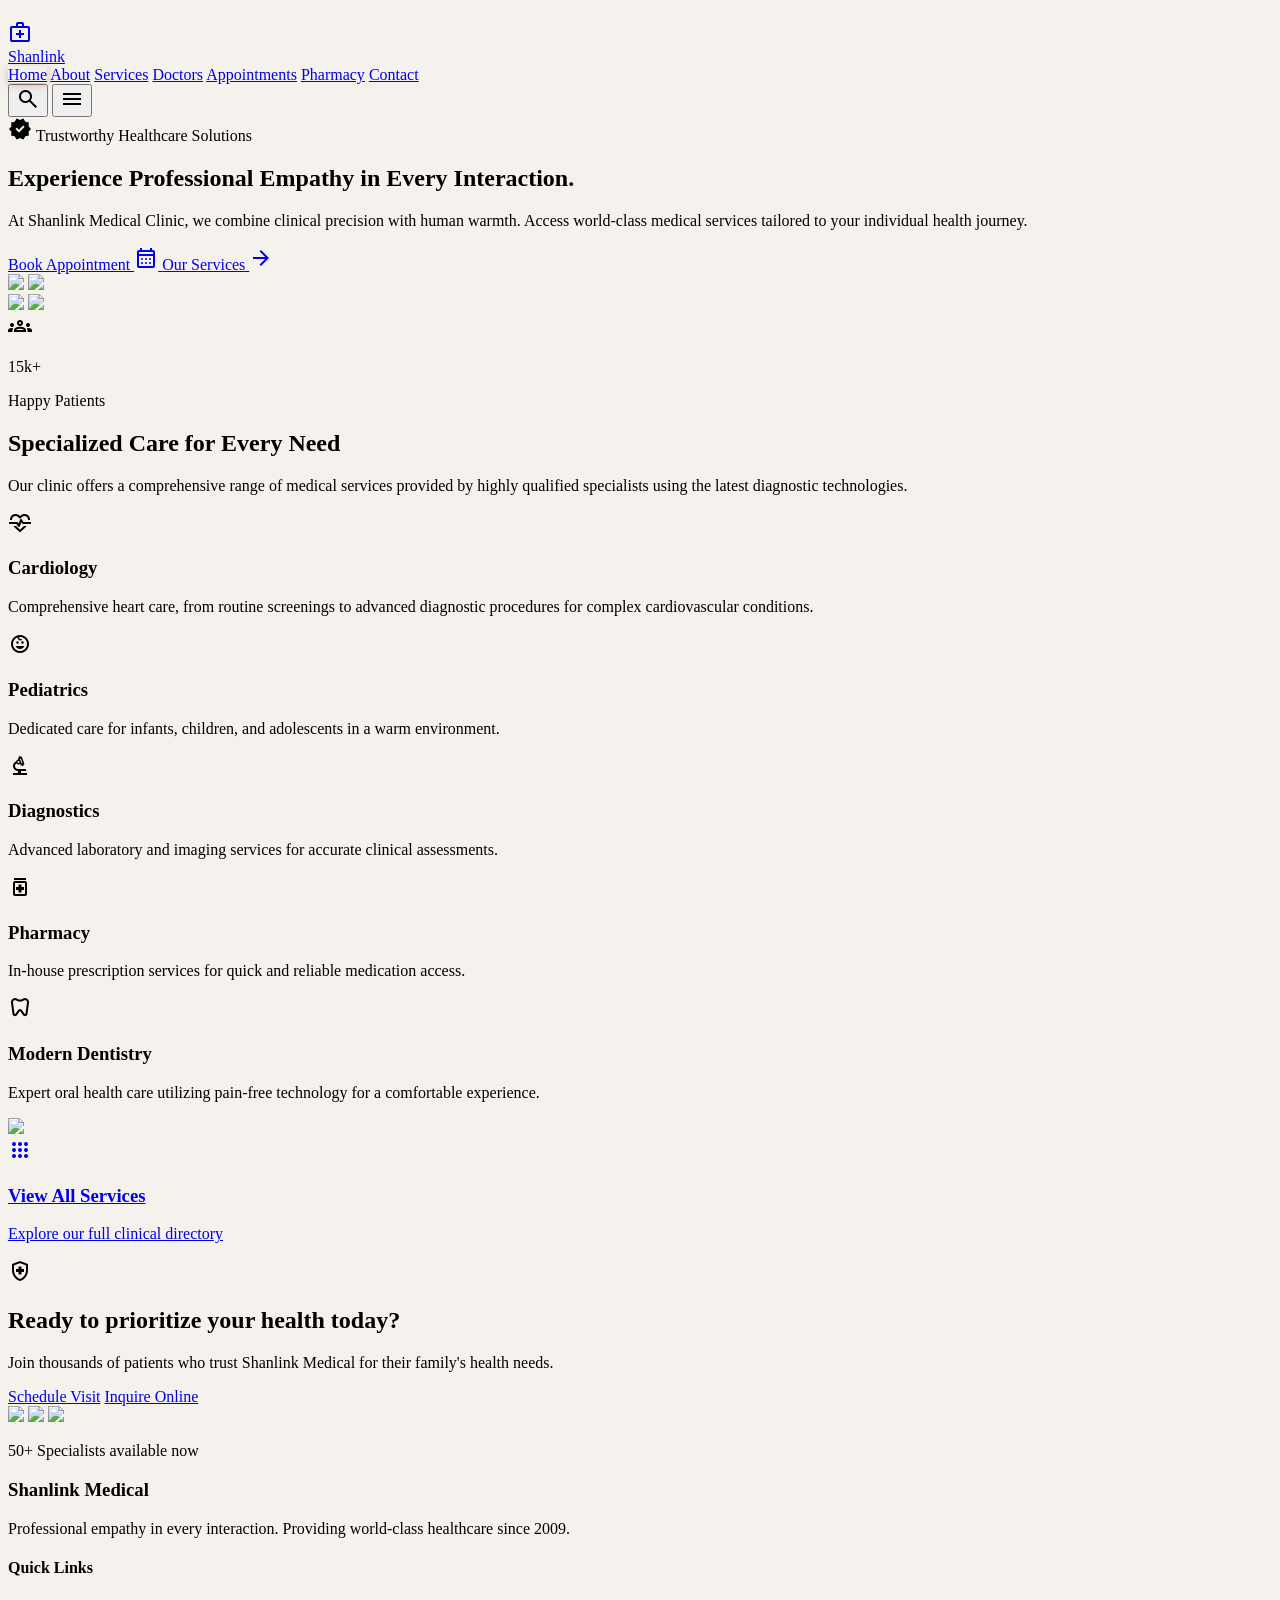
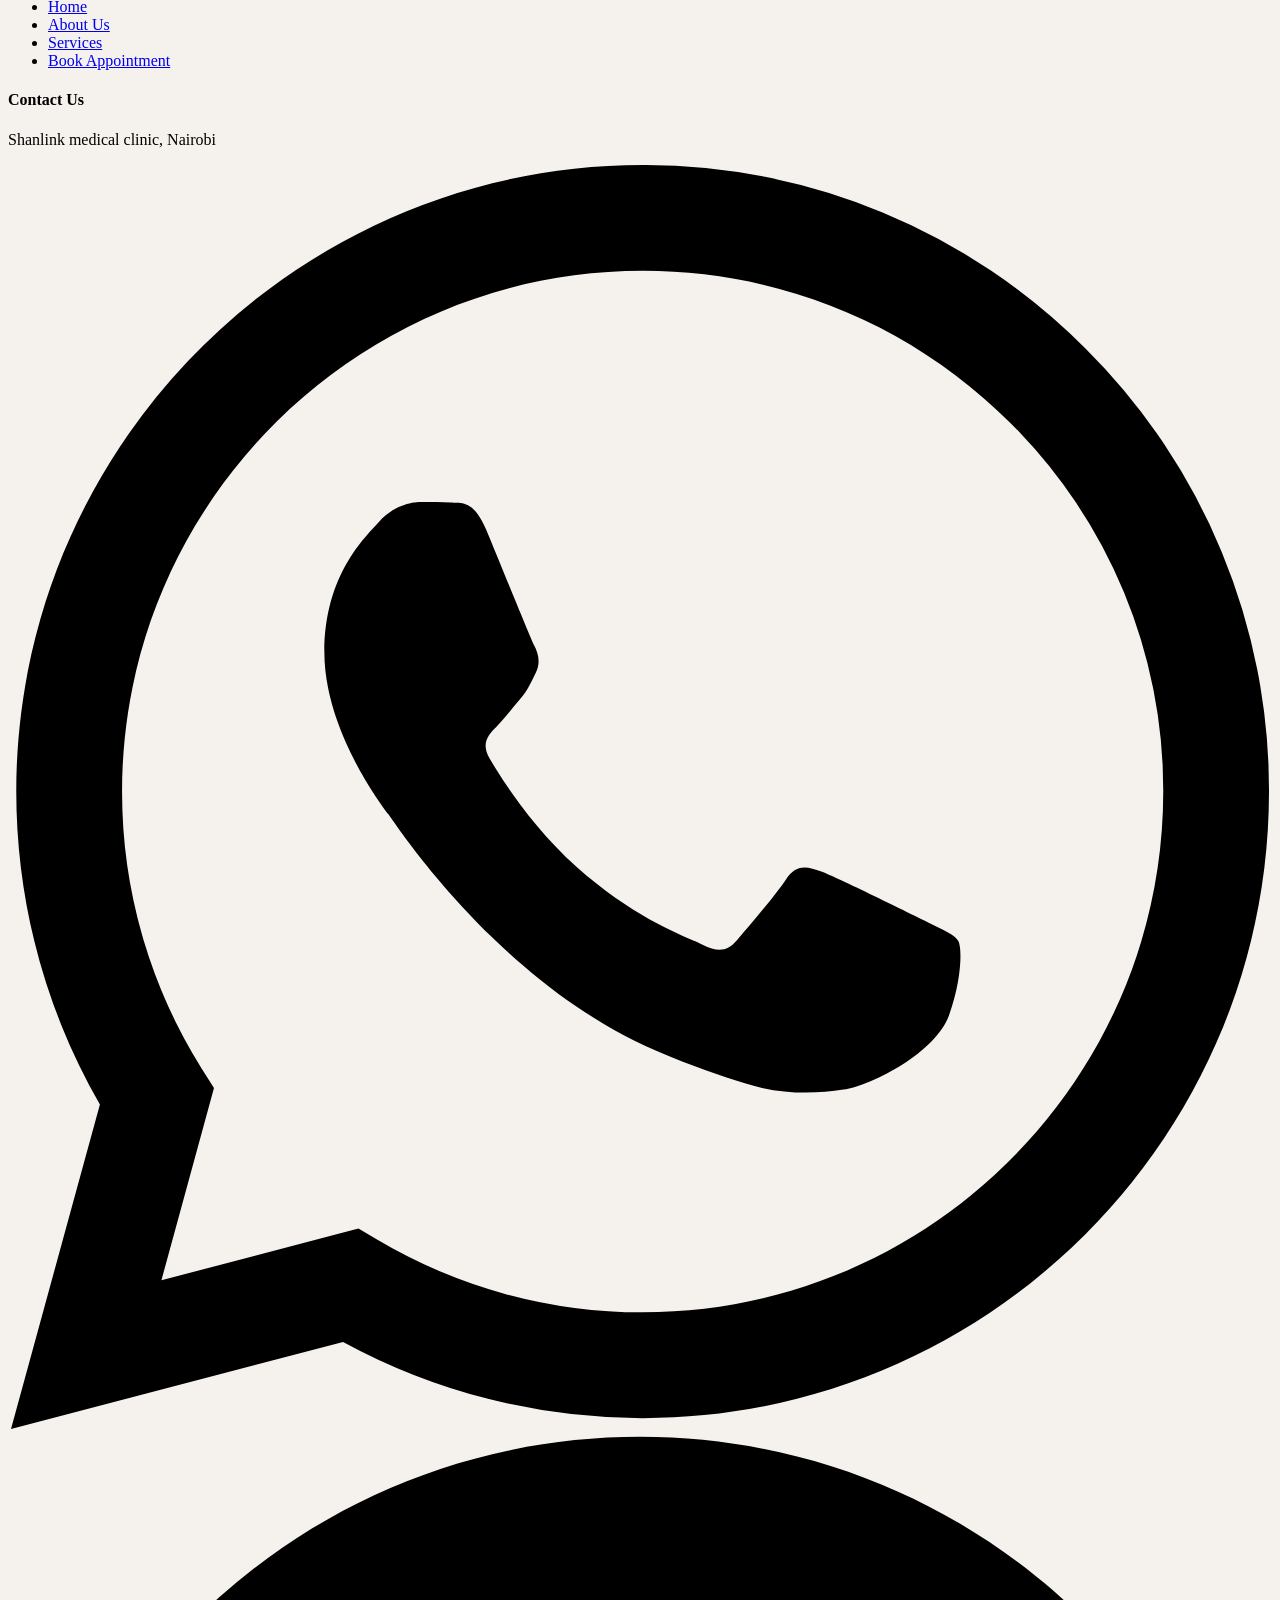
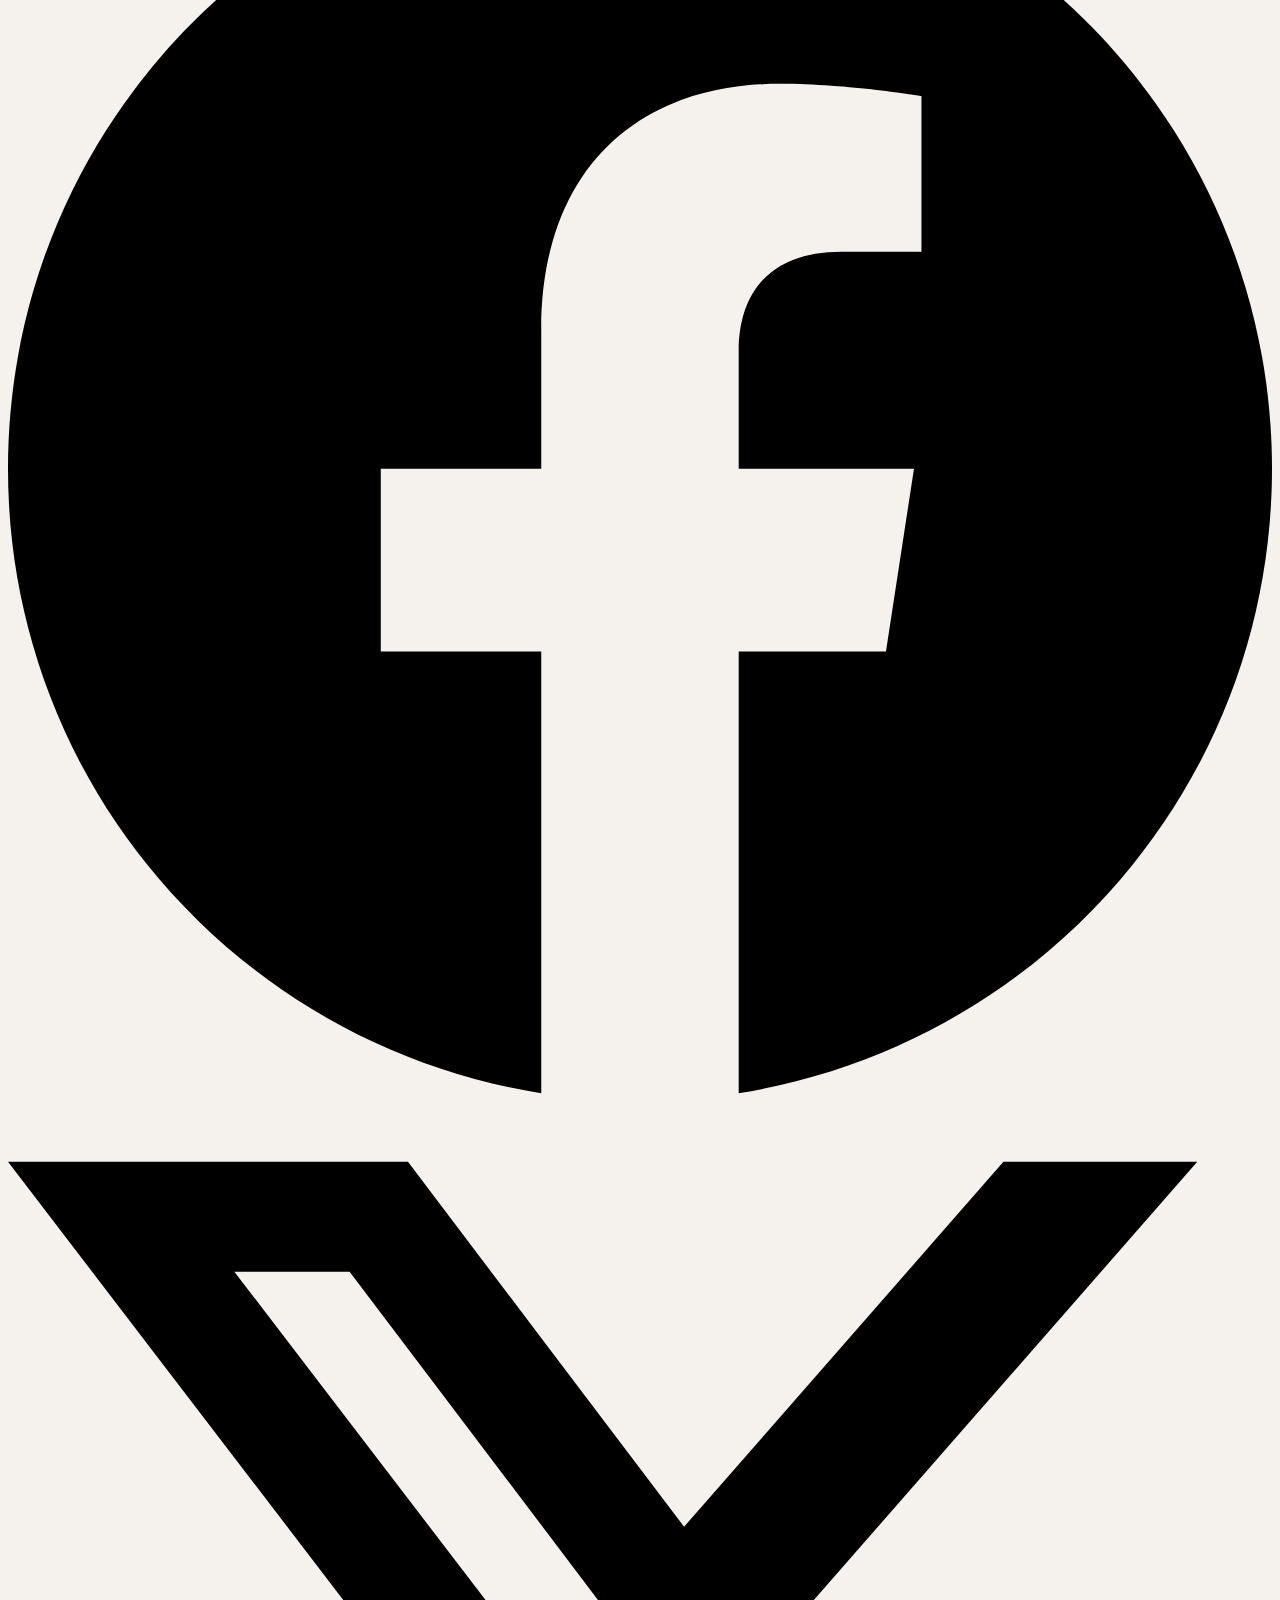
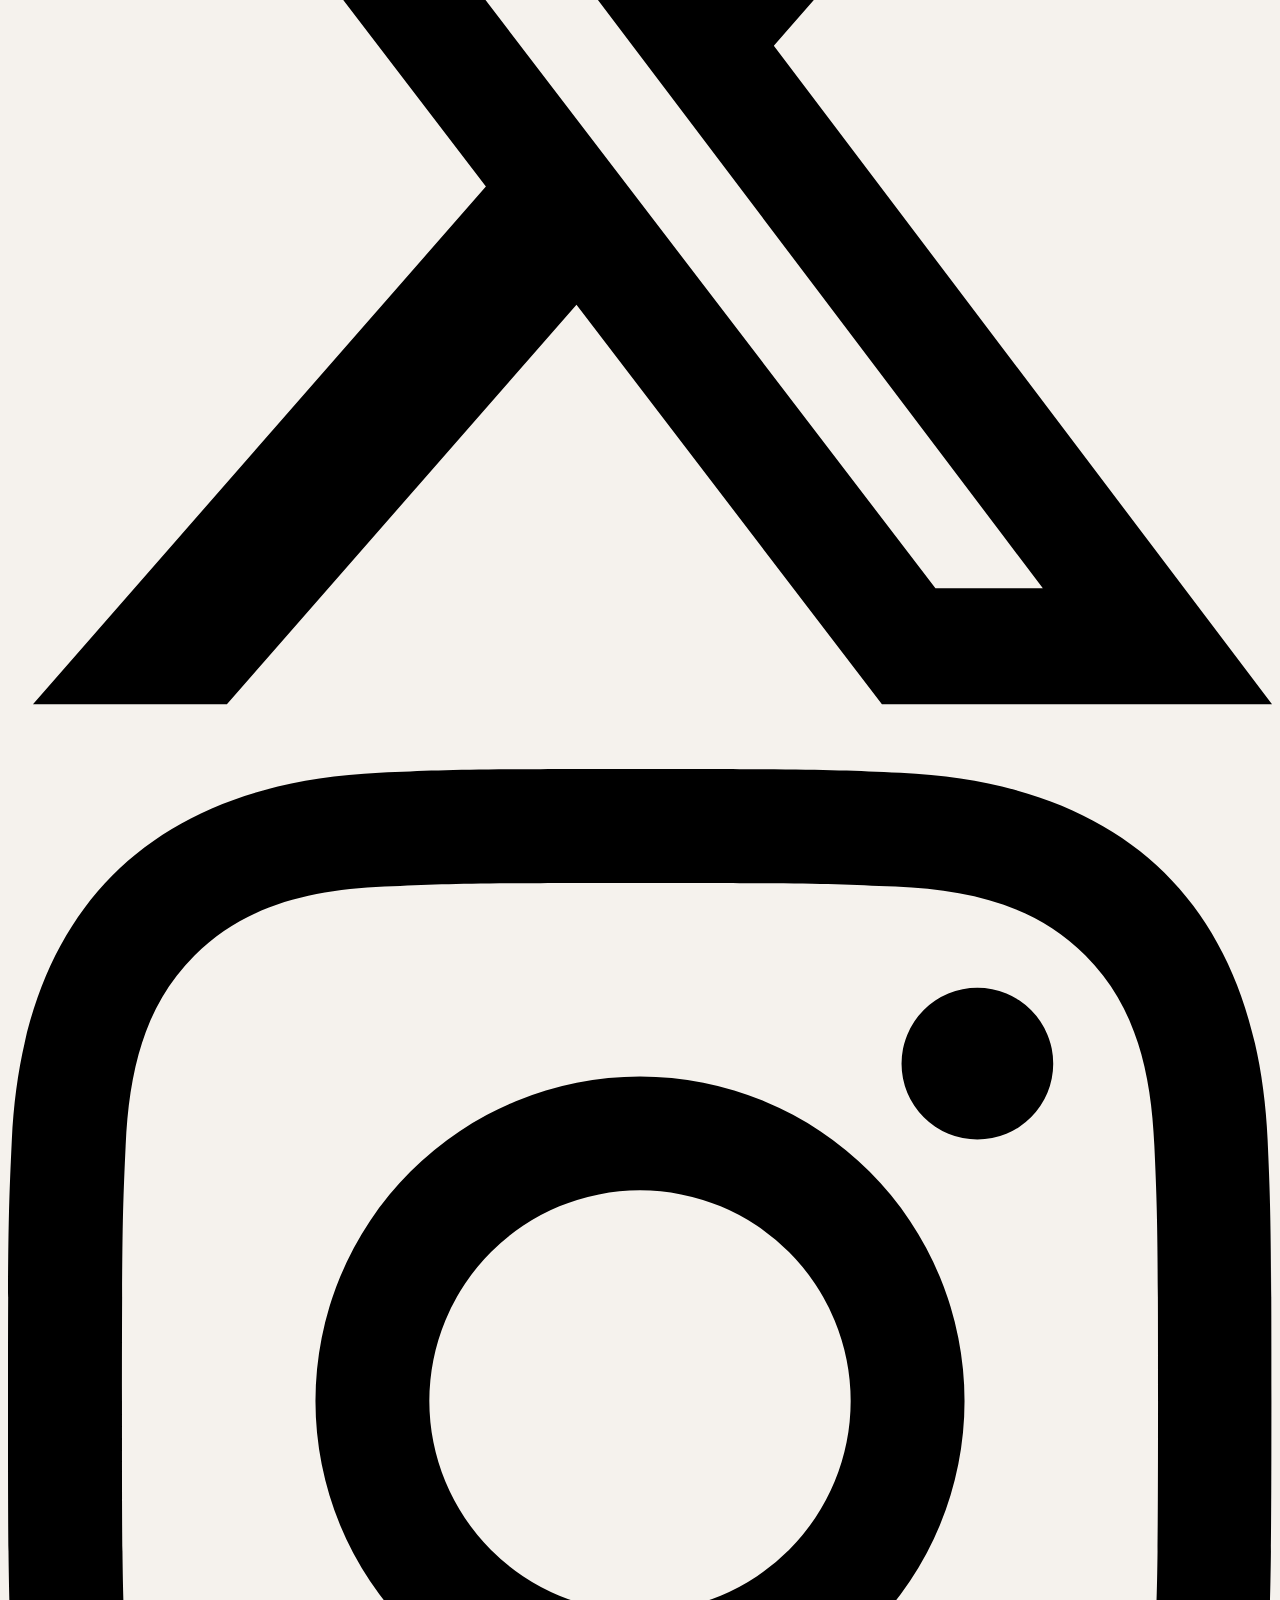
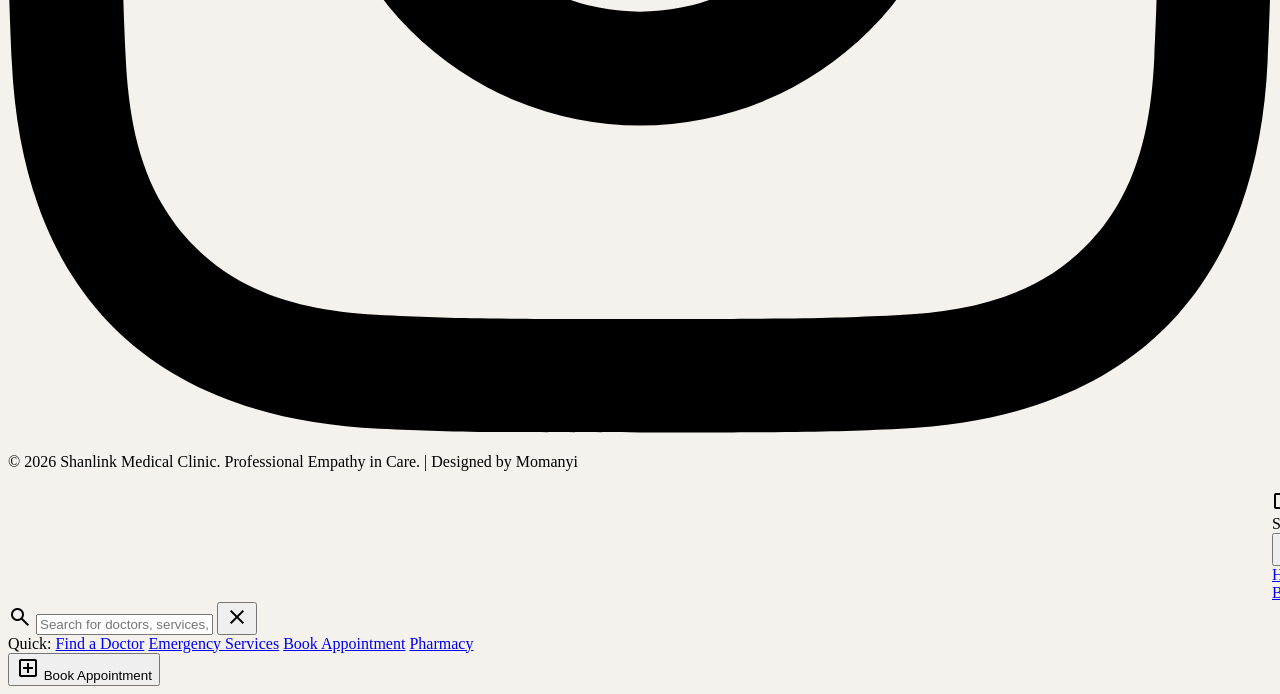
==== index.html @ fee623c1 "updates" ====
﻿<!DOCTYPE html>

<html class="light" lang="en">

<head>
    <meta charset="utf-8" />
    <meta content="width=device-width, initial-scale=1.0" name="viewport" />
    <title>Shanlink Medical Clinic | Professional Empathy in Care</title>
    <script src="https://cdn.tailwindcss.com?plugins=forms,container-queries"></script>
    <link
        href="https://fonts.googleapis.com/css2?family=Inter:wght@400;500;600&amp;family=Manrope:wght@500;600;700;800&amp;display=swap"
        rel="stylesheet" />
    <link href="https://fonts.googleapis.com/css2?family=Material+Symbols+Outlined:wght@100..700,0..1&amp;display=swap"
        rel="stylesheet" />
    <link
        href="https://fonts.googleapis.com/css2?family=Material+Symbols+Outlined:wght,FILL@100..700,0..1&amp;display=swap"
        rel="stylesheet" />
    <script src="tailwind-config.js"></script>
    <link rel="stylesheet" href="styles.css" />

</head>

<body class="bg-surface text-on-surface selection:bg-secondary-container selection:text-on-secondary-container">
    <!-- Floating Glass Navigation -->
    <header class="fixed top-0 w-full z-50" id="main-header">
        <div class="max-w-7xl mx-auto px-4 nav-wrapper">
            <nav class="bg-white/90 backdrop-blur-xl rounded-2xl shadow-lg shadow-black/5 border border-slate-200/50 px-4 lg:px-6 py-2.5 flex items-center justify-between nav-inner">
                <a href="index.html" class="flex items-center gap-2.5 shrink-0">
                    <div class="w-9 h-9 bg-[#990000] rounded-xl flex items-center justify-center">
                        <span class="material-symbols-outlined text-white text-xl" data-icon="medical_services">medical_services</span>
                    </div>
                    <span class="text-lg font-bold text-[#990000] font-headline-md tracking-tight">Shanlink</span>
                </a>
                <div class="hidden lg:flex items-center gap-1">
                    <a class="nav-link nav-link-active px-3 xl:px-4 py-2 rounded-xl text-sm font-medium bg-[#990000] text-white" href="index.html">Home</a>
                    <a class="nav-link px-3 xl:px-4 py-2 rounded-xl text-sm font-medium text-slate-600 hover:text-[#990000] hover:bg-[#990000]/5" href="about.html">About</a>
                    <a class="nav-link px-3 xl:px-4 py-2 rounded-xl text-sm font-medium text-slate-600 hover:text-[#990000] hover:bg-[#990000]/5" href="services.html">Services</a>
                    <a class="nav-link px-3 xl:px-4 py-2 rounded-xl text-sm font-medium text-slate-600 hover:text-[#990000] hover:bg-[#990000]/5" href="doctors.html">Doctors</a>
                    <a class="nav-link px-3 xl:px-4 py-2 rounded-xl text-sm font-medium text-slate-600 hover:text-[#990000] hover:bg-[#990000]/5" href="appointments.html">Appointments</a>
                    <a class="nav-link px-3 xl:px-4 py-2 rounded-xl text-sm font-medium text-slate-600 hover:text-[#990000] hover:bg-[#990000]/5" href="pharmacy.html">Pharmacy</a>
                    <a class="nav-link px-3 xl:px-4 py-2 rounded-xl text-sm font-medium text-slate-600 hover:text-[#990000] hover:bg-[#990000]/5" href="contact.html">Contact</a>
                </div>
                <div class="flex items-center gap-2">
                    <button aria-label="Search" class="p-2 rounded-xl hover:bg-slate-100 transition-colors">
                        <span class="material-symbols-outlined text-slate-500" data-icon="search">search</span>
                    </button>
                    <button id="mobile-menu-trigger" class="lg:hidden p-2 rounded-xl hover:bg-slate-100 transition-colors">
                        <span class="material-symbols-outlined text-slate-700" data-icon="menu">menu</span>
                    </button>
                </div>
            </nav>
        </div>
    </header>
    <main class="pt-20">
        <!-- Hero Section -->
        <section class="relative overflow-hidden bg-surface py-20 lg:py-32">
            <div class="max-w-7xl mx-auto px-6 grid grid-cols-1 lg:grid-cols-12 gap-12 items-center">
                <div class="lg:col-span-7 space-y-8">
                    <div
                        class="inline-flex items-center gap-2 px-4 py-1.5 rounded-full bg-secondary-container text-on-secondary-container font-label-sm text-sm">
                        <span class="material-symbols-outlined text-sm" data-icon="verified"
                            style="font-variation-settings: 'FILL' 1;">verified</span>
                        <span>Trustworthy Healthcare Solutions</span>
                    </div>
                    <h1 class="font-headline-xl text-headline-xl text-on-background leading-tight">
                        Experience <span class="text-primary">Professional Empathy</span> in Every Interaction.
                    </h1>
                    <p class="font-body-lg text-body-lg text-on-surface-variant max-w-2xl">
                        At Shanlink Medical Clinic, we combine clinical precision with human warmth. Access world-class
                        medical services tailored to your individual health journey.
                    </p>
                    <div class="flex flex-wrap gap-4 pt-4">
                        <a href="appointments.html"
                            class="px-8 py-4 border-2 border-outline text-on-surface rounded-xl font-manrope font-semibold hover:bg-[#990000] hover:text-white hover:border-[#990000] transition-all shadow-sm flex items-center gap-2">
                            Book Appointment
                            <span class="material-symbols-outlined" data-icon="calendar_month">calendar_month</span>
                        </a>
                        <a href="services.html"
                            class="px-8 py-4 border-2 border-outline text-on-surface rounded-xl font-manrope font-semibold hover:bg-[#990000] hover:text-white hover:border-[#990000] transition-all flex items-center gap-2">
                            Our Services
                            <span class="material-symbols-outlined" data-icon="arrow_forward">arrow_forward</span>
                        </a>
                    </div>
                </div>
                <div class="lg:col-span-5 relative">
                    <div class="grid grid-cols-2 gap-4">
                        <div class="space-y-4 pt-12">
                            <img class="w-full h-64 object-cover rounded-2xl shadow-xl"
                                data-alt="close-up of a smiling professional female doctor in a clean modern clinic setting with soft natural light"
                                src="https://lh3.googleusercontent.com/aida-public/[base64]" />
                            <img class="w-full h-48 object-cover rounded-2xl shadow-xl"
                                data-alt="bright and airy modern hospital hallway with clean white walls and subtle medical equipment in the distance"
                                src="https://lh3.googleusercontent.com/aida-public/[base64]" />
                        </div>
                        <div class="space-y-4">
                            <img class="w-full h-48 object-cover rounded-2xl shadow-xl"
                                data-alt="modern medical consultation room with ergonomic chairs and clean professional desk setup with large windows"
                                src="https://lh3.googleusercontent.com/aida-public/[base64]" />
                            <img class="w-full h-64 object-cover rounded-2xl shadow-xl"
                                data-alt="detailed shot of a stethoscope resting on a white desk next to a digital medical chart with soft bokeh background"
                                src="https://lh3.googleusercontent.com/aida-public/[base64]" />
                        </div>
                    </div>
                    <!-- Stats Floating Card -->
                    <div
                        class="absolute -bottom-6 -left-6 bg-white dark:bg-slate-800 p-6 rounded-2xl shadow-2xl border border-slate-100 dark:border-slate-700 flex items-center gap-4">
                        <div class="w-12 h-12 rounded-full bg-secondary-container flex items-center justify-center">
                            <span class="material-symbols-outlined text-secondary" data-icon="groups">groups</span>
                        </div>
                        <div>
                            <p class="text-2xl font-bold text-on-surface">15k+</p>
                            <p class="text-sm text-on-surface-variant">Happy Patients</p>
                        </div>
                    </div>
                </div>
            </div>
        </section>
        <!-- Services Bento Grid -->
        <section class="py-20 bg-surface-container-low">
            <div class="max-w-7xl mx-auto px-6">
                <div class="mb-12 text-center max-w-3xl mx-auto">
                    <h2 class="font-headline-lg text-headline-lg text-on-surface mb-4">Specialized Care for Every Need
                    </h2>
                    <p class="font-body-md text-on-surface-variant">Our clinic offers a comprehensive range of medical
                        services provided by highly qualified specialists using the latest diagnostic technologies.</p>
                </div>
                <div class="grid grid-cols-1 md:grid-cols-3 lg:grid-cols-4 gap-6">
                    <!-- Cardiology (Large) -->
                    <div
                        class="md:col-span-2 bg-white dark:bg-slate-800 p-8 rounded-3xl border border-slate-100 dark:border-slate-700 hover:shadow-lg transition-shadow group">
                        <div
                            class="w-14 h-14 bg-red-50 dark:bg-red-900/20 rounded-2xl flex items-center justify-center mb-6 group-hover:scale-110 transition-transform">
                            <span class="material-symbols-outlined text-red-500 text-3xl"
                                data-icon="cardiology">cardiology</span>
                        </div>
                        <h3 class="font-headline-md text-headline-md mb-3">Cardiology</h3>
                        <p class="font-body-md text-on-surface-variant mb-6">Comprehensive heart care, from routine
                            screenings to advanced diagnostic procedures for complex cardiovascular conditions.</p>
                    </div>
                    <!-- Pediatrics -->
                    <div
                        class="bg-white dark:bg-slate-800 p-8 rounded-3xl border border-slate-100 dark:border-slate-700 hover:shadow-lg transition-shadow group">
                        <div
                            class="w-14 h-14 bg-teal-50 dark:bg-teal-900/20 rounded-2xl flex items-center justify-center mb-6">
                            <span class="material-symbols-outlined text-secondary text-3xl"
                                data-icon="child_care">child_care</span>
                        </div>
                        <h3 class="font-headline-md text-xl mb-3">Pediatrics</h3>
                        <p class="font-body-md text-sm text-on-surface-variant mb-4">Dedicated care for infants,
                            children, and adolescents in a warm environment.</p>
                    </div>
                    <!-- Diagnostics -->
                    <div
                        class="bg-white dark:bg-slate-800 p-8 rounded-3xl border border-slate-100 dark:border-slate-700 hover:shadow-lg transition-shadow group">
                        <div
                            class="w-14 h-14 bg-blue-50 dark:bg-blue-900/20 rounded-2xl flex items-center justify-center mb-6">
                            <span class="material-symbols-outlined text-primary text-3xl"
                                data-icon="biotech">biotech</span>
                        </div>
                        <h3 class="font-headline-md text-xl mb-3">Diagnostics</h3>
                        <p class="font-body-md text-sm text-on-surface-variant mb-4">Advanced laboratory and imaging
                            services for accurate clinical assessments.</p>
                    </div>
                    <!-- Pharmacy -->
                    <div
                        class="bg-white dark:bg-slate-800 p-8 rounded-3xl border border-slate-100 dark:border-slate-700 hover:shadow-lg transition-shadow group">
                        <div
                            class="w-14 h-14 bg-orange-50 dark:bg-orange-900/20 rounded-2xl flex items-center justify-center mb-6">
                            <span class="material-symbols-outlined text-orange-500 text-3xl"
                                data-icon="medication">medication</span>
                        </div>
                        <h3 class="font-headline-md text-xl mb-3">Pharmacy</h3>
                        <p class="font-body-md text-sm text-on-surface-variant mb-4">In-house prescription services for
                            quick and reliable medication access.</p>
                    </div>
                    <!-- Dental (Medium) -->
                    <div
                        class="md:col-span-2 bg-white dark:bg-slate-800 p-8 rounded-3xl border border-slate-100 dark:border-slate-700 hover:shadow-lg transition-shadow group">
                        <div class="flex items-start justify-between">
                            <div>
                                <div
                                    class="w-14 h-14 bg-purple-50 dark:bg-purple-900/20 rounded-2xl flex items-center justify-center mb-6">
                                    <span class="material-symbols-outlined text-purple-500 text-3xl"
                                        data-icon="dentistry">dentistry</span>
                                </div>
                                <h3 class="font-headline-md text-headline-md mb-3">Modern Dentistry</h3>
                                <p class="font-body-md text-on-surface-variant">Expert oral health care utilizing
                                    pain-free technology for a comfortable experience.</p>
                            </div>
                            <img class="w-32 h-32 object-cover rounded-2xl hidden sm:block"
                                data-alt="professional dentist working with high-tech dental equipment in a bright white clinic room"
                                src="https://lh3.googleusercontent.com/aida-public/[base64]" />
                        </div>
                    </div>
                    <!-- View All -->
                    <a href="services.html"
                        class="border-2 border-outline text-on-surface p-8 rounded-3xl flex flex-col justify-center items-center text-center cursor-pointer hover:bg-[#990000] hover:text-white hover:border-[#990000] transition-all block">
                        <span class="material-symbols-outlined text-4xl mb-4" data-icon="apps">apps</span>
                        <h3 class="font-headline-md text-xl mb-2">View All Services</h3>
                        <p class="text-sm opacity-80">Explore our full clinical directory</p>
                    </a>
                </div>
            </div>
        </section>
        <!-- CTA Section -->
        <section class="py-20 relative overflow-hidden">
            <div class="absolute inset-0 bg-primary/5 -z-10"></div>
            <div class="max-w-5xl mx-auto px-6">
                <div
                    class="bg-white dark:bg-slate-900 rounded-[2.5rem] p-12 lg:p-20 shadow-2xl shadow-primary/10 flex flex-col items-center text-center border border-slate-100 dark:border-slate-800">
                    <div class="mb-8 p-4 bg-secondary-container rounded-full inline-block">
                        <span class="material-symbols-outlined text-secondary text-4xl"
                            data-icon="health_and_safety">health_and_safety</span>
                    </div>
                    <h2 class="font-headline-xl text-headline-xl mb-6 max-w-2xl">Ready to prioritize your health today?
                    </h2>
                    <p class="font-body-lg text-on-surface-variant mb-10 max-w-xl">Join thousands of patients who trust
                        Shanlink Medical for their family's health needs.</p>
                    <div class="flex flex-col sm:flex-row gap-6 w-full max-w-md">
                        <a href="appointments.html"
                            class="flex-1 px-8 py-5 border-2 border-outline text-on-surface rounded-2xl font-bold hover:bg-[#990000] hover:text-white hover:border-[#990000] transition-all text-center inline-block">Schedule
                            Visit</a>
                        <a href="https://wa.me/254113535069" target="_blank" rel="noopener noreferrer"
                            class="flex-1 px-8 py-5 border-2 border-outline text-on-surface rounded-2xl font-bold hover:bg-[#990000] hover:text-white hover:border-[#990000] transition-all text-center inline-block">Inquire
                            Online</a>
                    </div>
                    <div class="mt-8 flex items-center gap-6">
                        <div class="flex -space-x-3">
                            <img class="w-10 h-10 rounded-full border-2 border-white object-cover"
                                data-alt="portrait of a professional doctor"
                                src="https://lh3.googleusercontent.com/aida-public/[base64]" />
                            <img class="w-10 h-10 rounded-full border-2 border-white object-cover"
                                data-alt="portrait of a female medical professional"
                                src="https://lh3.googleusercontent.com/aida-public/[base64]" />
                            <img class="w-10 h-10 rounded-full border-2 border-white object-cover"
                                data-alt="portrait of a male physician"
                                src="https://lh3.googleusercontent.com/aida-public/[base64]" />
                        </div>
                        <p class="text-sm font-label-sm text-on-surface-variant"><span
                                class="font-bold text-on-surface">50+</span> Specialists available now</p>
                    </div>
                </div>
            </div>
        </section>
    </main>
    <!-- Footer -->
    <footer class="bg-footer-red py-16 md:py-20 px-6 md:px-8 text-white">
        <div class="max-w-7xl mx-auto">
            <div class="grid grid-cols-1 md:grid-cols-3 gap-12 md:gap-16 mb-12 md:mb-16 text-center md:text-left">
                <div class="space-y-6 md:space-y-8">
                    <h3 class="text-3xl md:text-4xl font-bold font-headline-md">Shanlink Medical</h3>
                    <p class="text-white/90 text-base md:text-lg leading-relaxed max-w-sm mx-auto md:mx-0">
                        Professional empathy in every interaction. Providing world-class healthcare since 2009.
                    </p>
                </div>
                <div>
                    <h4 class="text-xl md:text-2xl font-bold text-white mb-6 md:mb-8">Quick Links</h4>
                    <ul class="space-y-4 md:space-y-5 text-base md:text-lg text-white/80">
                        <li><a href="index.html" class="hover:text-white transition-colors">Home</a></li>
                        <li><a href="about.html" class="hover:text-white transition-colors">About Us</a></li>
                        <li><a href="services.html" class="hover:text-white transition-colors">Services</a></li>
                        <li><a href="appointments.html" class="hover:text-white transition-colors">Book Appointment</a>
                        </li>
                    </ul>
                </div>
                <div>
                    <h4 class="text-xl md:text-2xl font-bold text-white mb-6 md:mb-8">Contact Us</h4>
                    <p class="text-base md:text-lg text-white/80 mb-6 md:mb-8">Shanlink medical clinic, Nairobi</p>
                    <div class="flex items-center justify-center md:justify-start gap-6">
                        <a href="https://wa.me/254113535069" target="_blank" rel="noopener noreferrer" class="text-white/80 hover:text-white transition-colors" aria-label="WhatsApp">
                            <svg class="w-6 h-6 fill-current" viewBox="0 0 24 24"><path d="M17.472 14.382c-.297-.149-1.758-.867-2.03-.967-.273-.099-.471-.148-.67.15-.197.297-.767.966-.94 1.164-.173.199-.347.223-.644.075-.297-.15-1.255-.463-2.39-1.475-.883-.788-1.48-1.761-1.653-2.059-.173-.297-.018-.458.13-.606.134-.133.298-.347.446-.52.149-.174.198-.298.298-.497.099-.198.05-.371-.025-.52-.075-.149-.669-1.612-.916-2.207-.242-.579-.487-.5-.669-.51-.173-.008-.371-.01-.57-.01-.198 0-.52.074-.792.372-.272.297-1.04 1.016-1.04 2.479 0 1.462 1.065 2.875 1.213 3.074.149.198 2.096 3.2 5.077 4.487.709.306 1.262.489 1.694.625.712.227 1.36.195 1.871.118.571-.085 1.758-.719 2.006-1.413.248-.694.248-1.289.173-1.413-.074-.124-.272-.198-.57-.347m-5.421 7.403h-.004a9.87 9.87 0 01-5.031-1.378l-.361-.214-3.741.982.998-3.648-.235-.374a9.86 9.86 0 01-1.51-5.26c.001-5.45 4.436-9.884 9.888-9.884 2.64 0 5.122 1.03 6.988 2.898a9.825 9.825 0 012.893 6.994c-.003 5.45-4.437 9.884-9.885 9.884m8.413-18.297A11.815 11.815 0 0012.05 0C5.495 0 .16 5.335.157 11.892c0 2.096.547 4.142 1.588 5.945L.057 24l6.305-1.654a11.882 11.882 0 005.683 1.448h.005c6.554 0 11.89-5.335 11.893-11.893a11.821 11.821 0 00-3.48-8.413z"/></svg>
                        </a>
                        <a href="#" class="text-white/80 hover:text-white transition-colors" aria-label="Facebook">
                            <svg class="w-6 h-6 fill-current" viewBox="0 0 24 24">
                                <path
                                    d="M24 12.073c0-6.627-5.373-12-12-12s-12 5.373-12 12c0 5.99 4.388 10.954 10.125 11.854v-8.385H7.078v-3.469h3.047V9.43c0-3.007 1.792-4.669 4.533-4.669 1.312 0 2.686.235 2.686.235v2.953H15.83c-1.491 0-1.956.925-1.956 1.874v2.25h3.328l-.532 3.469h-2.796v8.385C19.612 23.027 24 18.062 24 12.073z" />
                            </svg>
                        </a>
                        <a href="#" class="text-white/80 hover:text-white transition-colors" aria-label="X">
                            <svg class="w-6 h-6 fill-current" viewBox="0 0 24 24">
                                <path
                                    d="M18.901 1.153h3.68l-8.04 9.19L24 22.846h-7.406l-5.8-7.584-6.638 7.584H.474l8.6-9.83L0 1.154h7.594l5.243 6.932ZM17.61 20.644h2.039L6.486 3.24H4.298Z" />
                            </svg>
                        </a>
                        <a href="#" class="text-white/80 hover:text-white transition-colors" aria-label="Instagram">
                            <svg class="w-6 h-6 fill-current" viewBox="0 0 24 24">
                                <path
                                    d="M12 2.163c3.204 0 3.584.012 4.85.07 1.366.062 2.633.332 3.608 1.308.975.975 1.245 2.242 1.308 3.608.058 1.266.07 1.646.07 4.85s-.012 3.584-.07 4.85c-.062 1.366-.332 2.633-1.308 3.608-.975.975-2.242 1.245-3.608 1.308-1.266.058-1.646.07-4.85.07s-3.584-.012-4.85-.07c-1.366-.062-2.633-.332-3.608-1.308-.975-.975-1.245-2.242-1.308-3.608-.058-1.266-.07-1.646-.07-4.85s.012-3.584.07-4.85c.062-1.366.332-2.633 1.308-3.608.975-.975 2.242-1.245 3.608-1.308 1.266-.058 1.646-.07 4.85-.07M12 0C8.741 0 8.333.014 7.053.072 2.695.272.272 2.69.072 7.053.014 8.333 0 8.741 0 12s.014 3.667.072 4.947c.2 4.353 2.618 6.77 6.98 6.97 1.281.058 1.689.072 4.948.072s3.667-.014 4.947-.072c4.351-.2 6.77-2.618 6.97-6.98.058-1.28.072-1.689.072-4.948s-.014-3.667-.072-4.947c-.2-4.351-2.618-6.77-6.97-6.97C15.667.014 15.259 0 12 0zm0 5.838a6.162 6.162 0 100 12.324 6.162 6.162 0 000-12.324zM12 16a4 4 0 110-8 4 4 0 010 8zm6.406-11.845a1.44 1.44 0 100 2.88 1.44 1.44 0 000-2.88z" />
                            </svg>
                        </a>
                    </div>
                </div>
            </div>
            <div class="pt-8 md:pt-10 border-t border-white/20 text-center">
                <p class="font-manrope text-base md:text-lg font-medium text-white">
                    © <span class="current-year">2026</span> Shanlink Medical Clinic. Professional Empathy in Care. |
                    Designed by Momanyi
                </p>
            </div>
        </div>
    </footer>
    <!-- Mobile Menu Overlay -->
    <div id="mobile-menu" class="fixed top-0 right-0 h-full w-80 max-w-[85vw] z-[70] hidden flex-col bg-white shadow-2xl border-l border-slate-100">
        <div class="flex items-center justify-between p-6 border-b border-slate-100">
            <div class="flex items-center gap-2.5">
                <div class="w-9 h-9 bg-[#990000] rounded-xl flex items-center justify-center">
                    <span class="material-symbols-outlined text-white text-xl">medical_services</span>
                </div>
                <span class="text-lg font-bold text-[#990000]">Shanlink</span>
            </div>
            <button id="close-mobile-menu" class="p-2 rounded-xl hover:bg-slate-100 transition-colors">
                <span class="material-symbols-outlined text-slate-500 text-3xl">close</span>
            </button>
        </div>
        <nav class="flex flex-col p-6 gap-2 flex-1 overflow-y-auto">
            <a href="index.html" class="px-4 py-3.5 rounded-xl text-lg font-semibold bg-[#990000]/10 text-[#990000]">Home</a>
            <a href="about.html" class="px-4 py-3.5 rounded-xl text-lg font-semibold text-slate-700 hover:bg-[#990000]/5 hover:text-[#990000] transition-all">About</a>
            <a href="services.html" class="px-4 py-3.5 rounded-xl text-lg font-semibold text-slate-700 hover:bg-[#990000]/5 hover:text-[#990000] transition-all">Services</a>
            <a href="doctors.html" class="px-4 py-3.5 rounded-xl text-lg font-semibold text-slate-700 hover:bg-[#990000]/5 hover:text-[#990000] transition-all">Doctors</a>
            <a href="appointments.html" class="px-4 py-3.5 rounded-xl text-lg font-semibold text-slate-700 hover:bg-[#990000]/5 hover:text-[#990000] transition-all">Appointments</a>
            <a href="pharmacy.html" class="px-4 py-3.5 rounded-xl text-lg font-semibold text-slate-700 hover:bg-[#990000]/5 hover:text-[#990000] transition-all">Pharmacy</a>
            <a href="contact.html" class="px-4 py-3.5 rounded-xl text-lg font-semibold text-slate-700 hover:bg-[#990000]/5 hover:text-[#990000] transition-all">Contact</a>
        </nav>
        <div class="p-6 border-t border-slate-100">
            <a href="appointments.html" class="block w-full py-4 bg-[#990000] text-white rounded-xl font-bold text-lg text-center hover:opacity-90 transition-all">Book Appointment</a>
        </div>
    </div>

    <!-- Search Dropdown -->
    <div id="search-overlay" class="fixed top-[72px] left-0 right-0 z-[60] hidden bg-white border-b border-slate-200 shadow-2xl">
        <div class="max-w-3xl mx-auto px-4 py-4">
            <div class="relative flex items-center gap-3">
                <span class="material-symbols-outlined text-[#990000] text-2xl">search</span>
                <input type="text" id="search-input" placeholder="Search for doctors, services, pharmacy..."
                    class="flex-1 text-base text-slate-800 bg-transparent border-none focus:outline-none placeholder:text-slate-400 py-2">
                <button id="close-search" class="p-1 rounded-lg hover:bg-slate-100 transition-colors" aria-label="Close search">
                    <span class="material-symbols-outlined text-slate-400 text-xl">close</span>
                </button>
            </div>
            <div class="mt-3 flex flex-wrap gap-2">
                <span class="text-xs text-slate-400">Quick:</span>
                <a href="doctors.html" class="text-xs text-[#990000] hover:underline">Find a Doctor</a>
                <a href="services.html" class="text-xs text-[#990000] hover:underline">Emergency Services</a>
                <a href="appointments.html" class="text-xs text-[#990000] hover:underline">Book Appointment</a>
                <a href="pharmacy.html" class="text-xs text-[#990000] hover:underline">Pharmacy</a>
            </div>
        </div>
    </div>

    <!-- FAB -->
    <button
        class="fixed bottom-8 right-8 w-16 h-16 bg-secondary text-on-secondary rounded-full shadow-2xl flex items-center justify-center hover:scale-110 transition-transform z-40 group">
        <span class="material-symbols-outlined text-3xl" data-icon="add_box">add_box</span>
        <span
            class="absolute right-full mr-4 bg-white text-on-surface py-2 px-4 rounded-xl shadow-xl text-sm font-bold opacity-0 group-hover:opacity-100 transition-opacity whitespace-nowrap pointer-events-none border border-slate-100">Book
            Appointment</span>
    </button>
    <script src="main.js"></script>
</body>

</html>
---- styles.css ----
.material-symbols-outlined {
    font-variation-settings: 'FILL' 0, 'wght' 400, 'GRAD' 0, 'opsz' 24;
}

.material-symbols-outlined.filled {
    font-variation-settings: 'FILL' 1;
    color: #ffb400;
}

.star-container span {
    cursor: pointer;
    transition: color 0.2s, transform 0.1s;
}

.star-container span:hover {
    transform: scale(1.2);
}

.success-notification {
    position: fixed;
    top: 20px;
    left: 50%;
    transform: translateX(-50%) translateY(-100px);
    background-color: #4caf50;
    color: white;
    padding: 16px 32px;
    border-radius: 12px;
    box-shadow: 0 10px 30px rgba(0,0,0,0.2);
    z-index: 1000;
    transition: transform 0.4s cubic-bezier(0.175, 0.885, 0.32, 1.275);
    display: flex;
    align-items: center;
    gap: 12px;
    font-weight: 600;
}

.success-notification.show {
    transform: translateX(-50%) translateY(0);
}

body {
    background-color: #f5f2ed;
    min-height: max(884px, 100dvh);
}

.clinical-shadow {
    box-shadow: 0 4px 20px -2px rgba(0, 93, 182, 0.08);
}

/* ===== Floating Glass Navigation ===== */
.nav-wrapper {
    padding-top: 12px;
    transition: padding-top 0.3s ease;
}

.nav-inner {
    transition: border-radius 0.3s ease, box-shadow 0.3s ease, background-color 0.3s ease;
}

/* Scrolled state: snaps to top edge */
.nav-scrolled .nav-wrapper {
    padding-top: 0;
}

.nav-scrolled .nav-inner {
    border-radius: 0 !important;
    box-shadow: 0 4px 30px rgba(0, 0, 0, 0.1);
    background-color: rgba(255, 255, 255, 0.97);
}

/* Nav link hover animation */
.nav-link {
    position: relative;
    transition: color 0.2s ease, background-color 0.2s ease, transform 0.15s ease;
}

.nav-link:hover {
    transform: translateY(-1px);
}

.nav-link-active {
    box-shadow: 0 2px 8px rgba(153, 0, 0, 0.25);
}

/* Mobile menu animation */
.mobile-menu-enter {
    animation: slideIn 0.3s ease forwards;
}

@keyframes slideIn {
    from {
        opacity: 0;
        transform: translateY(-10px);
    }
    to {
        opacity: 1;
        transform: translateY(0);
    }
}
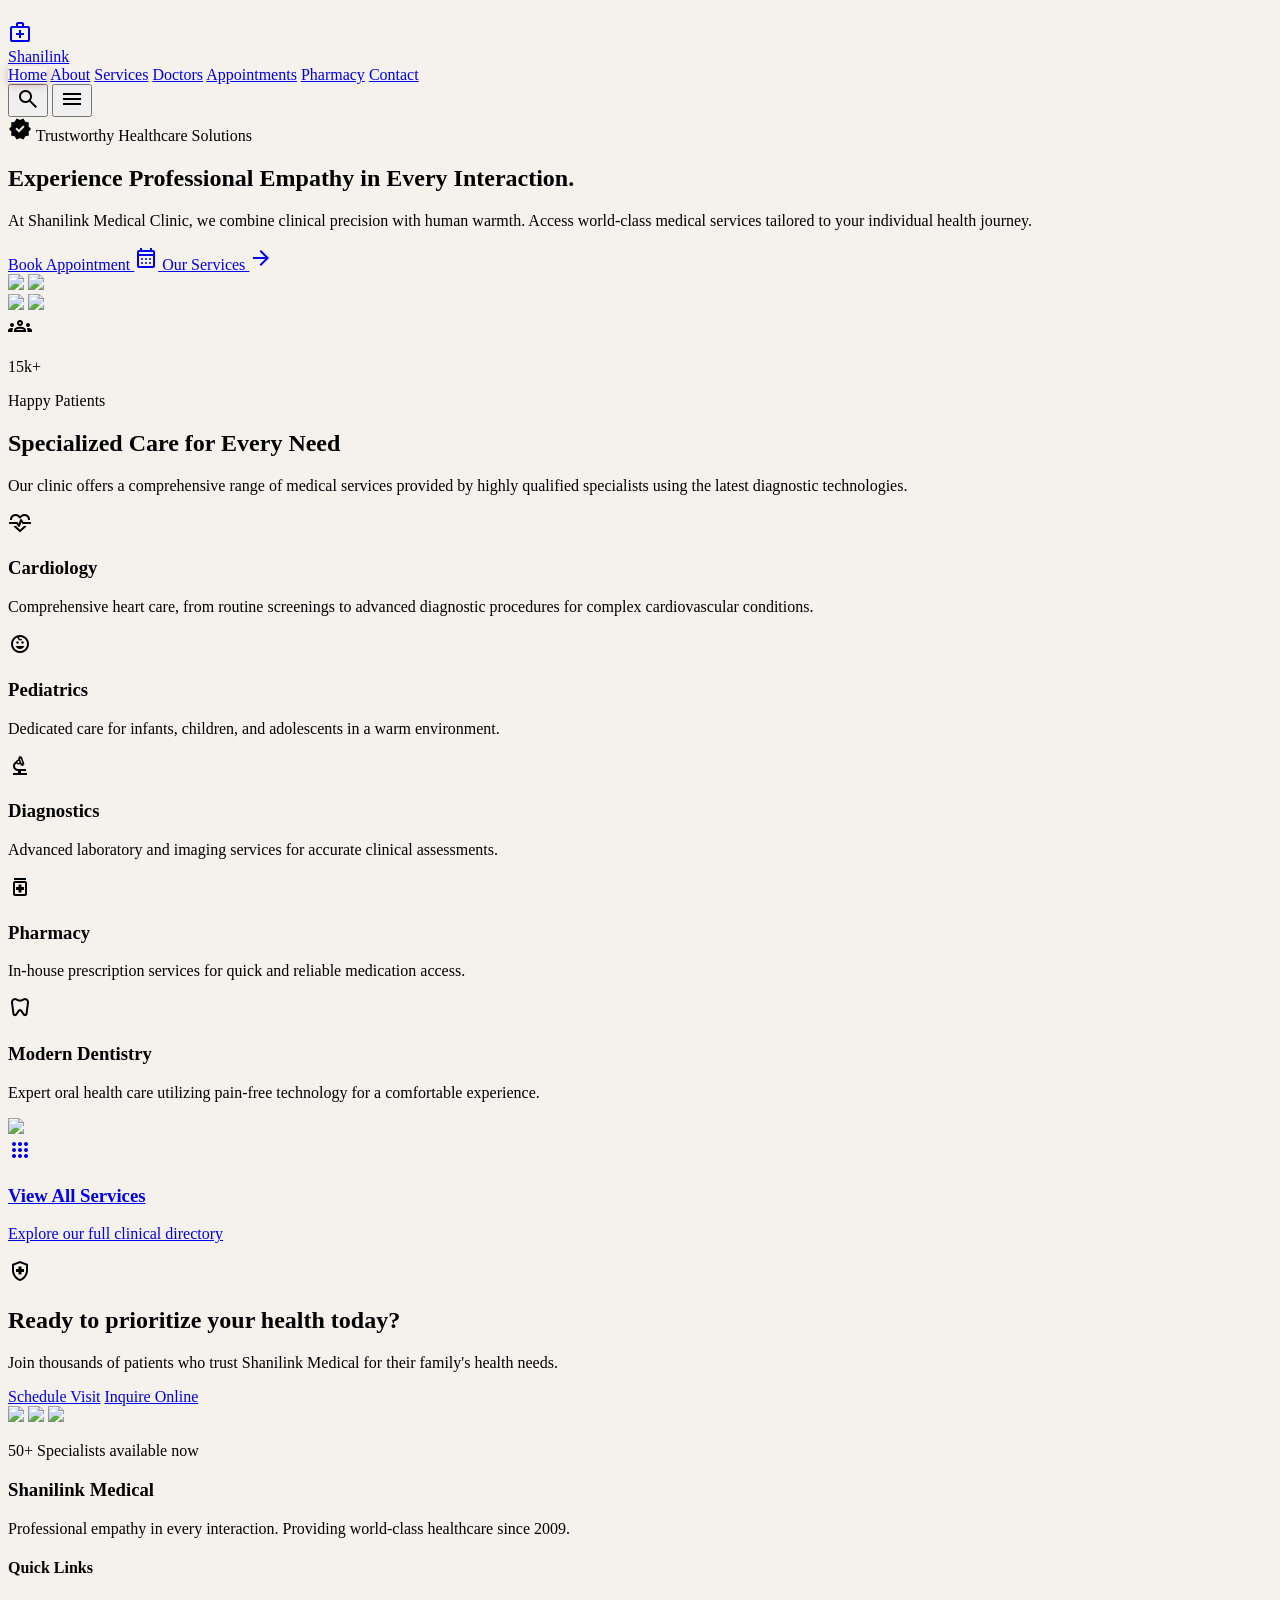
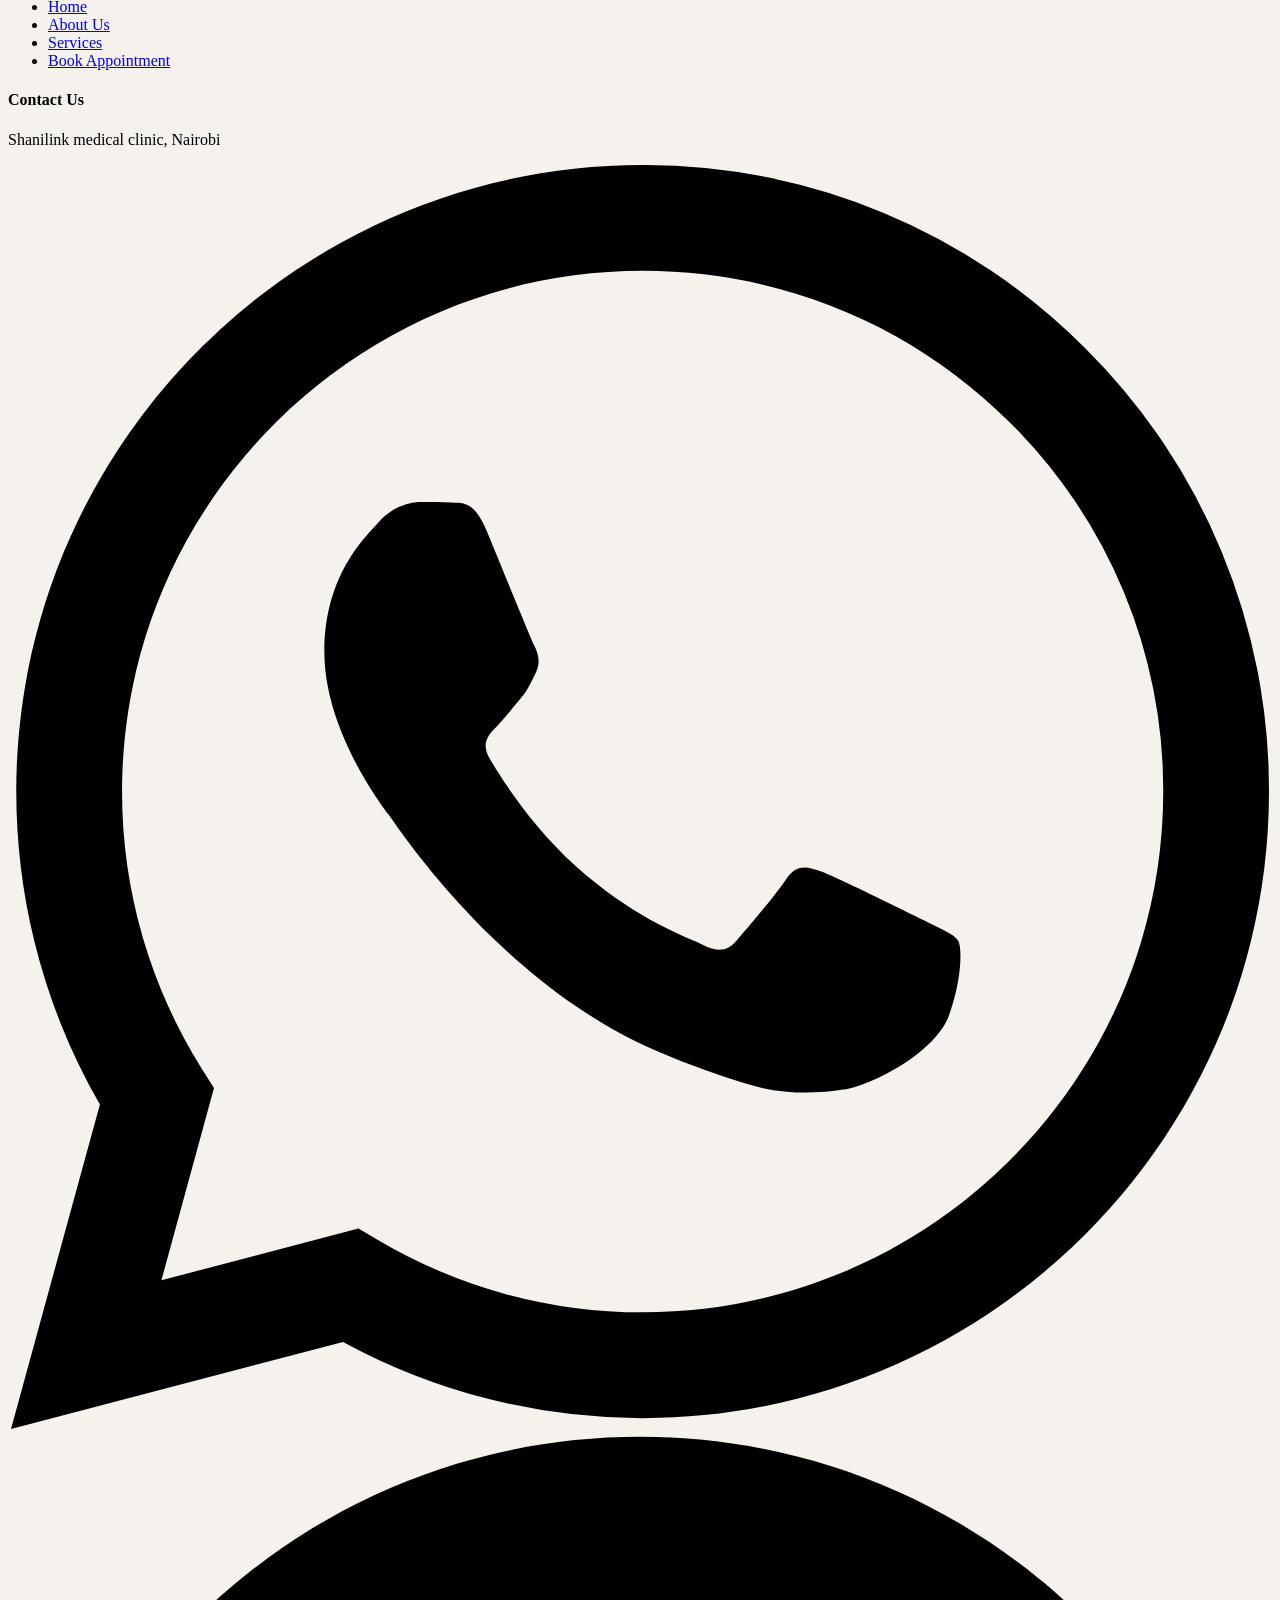
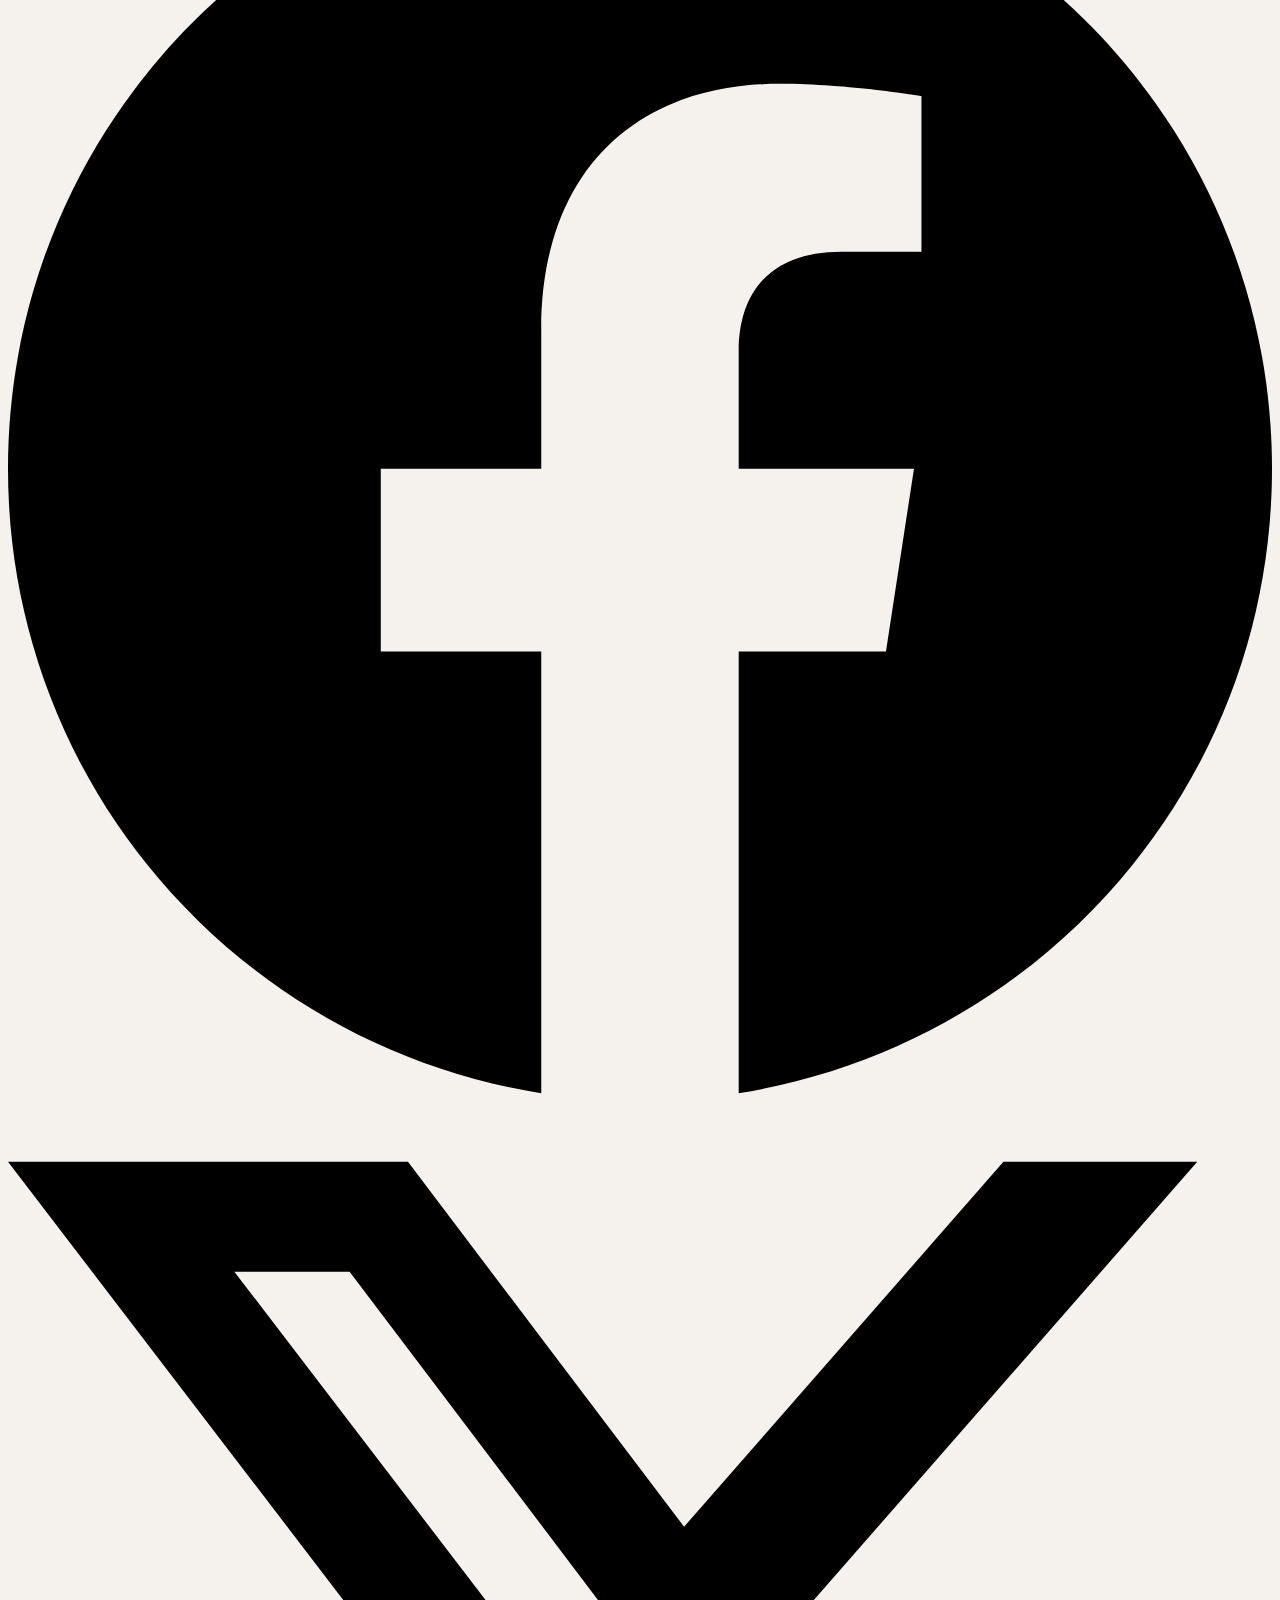
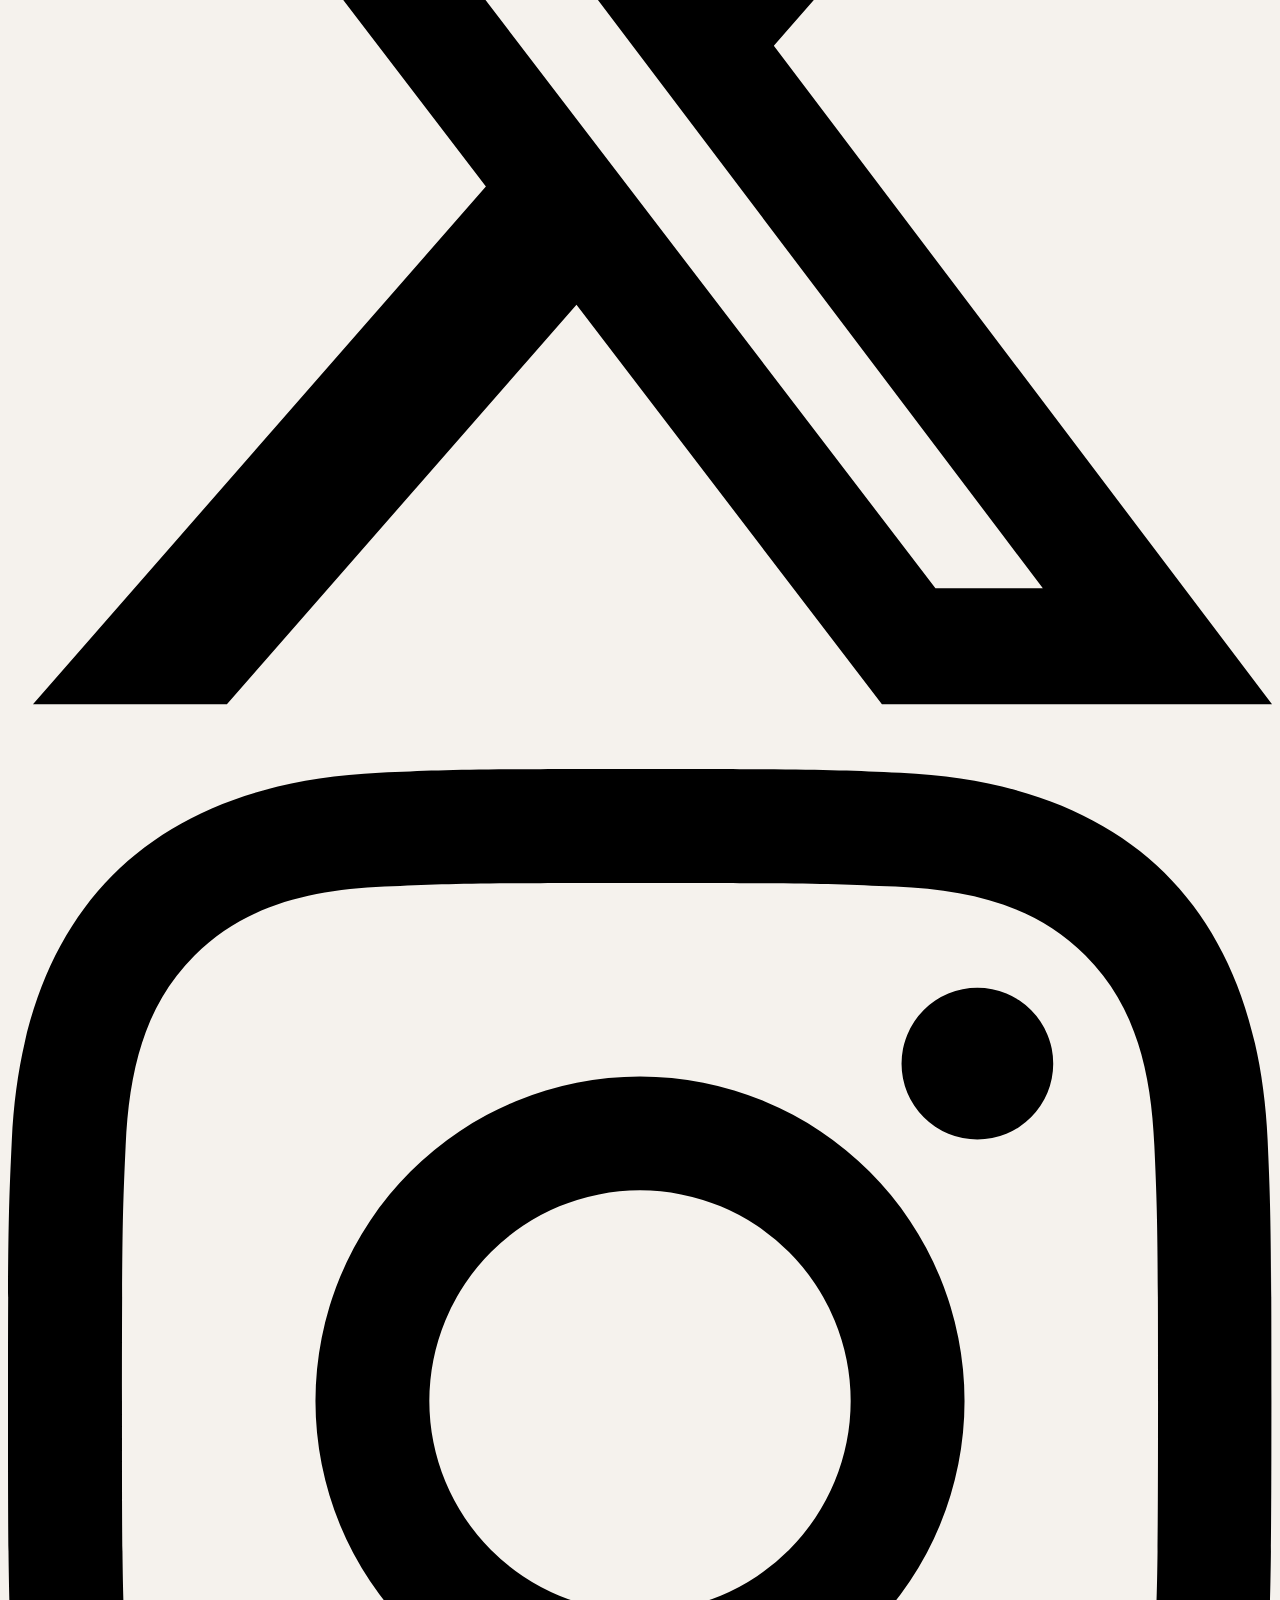
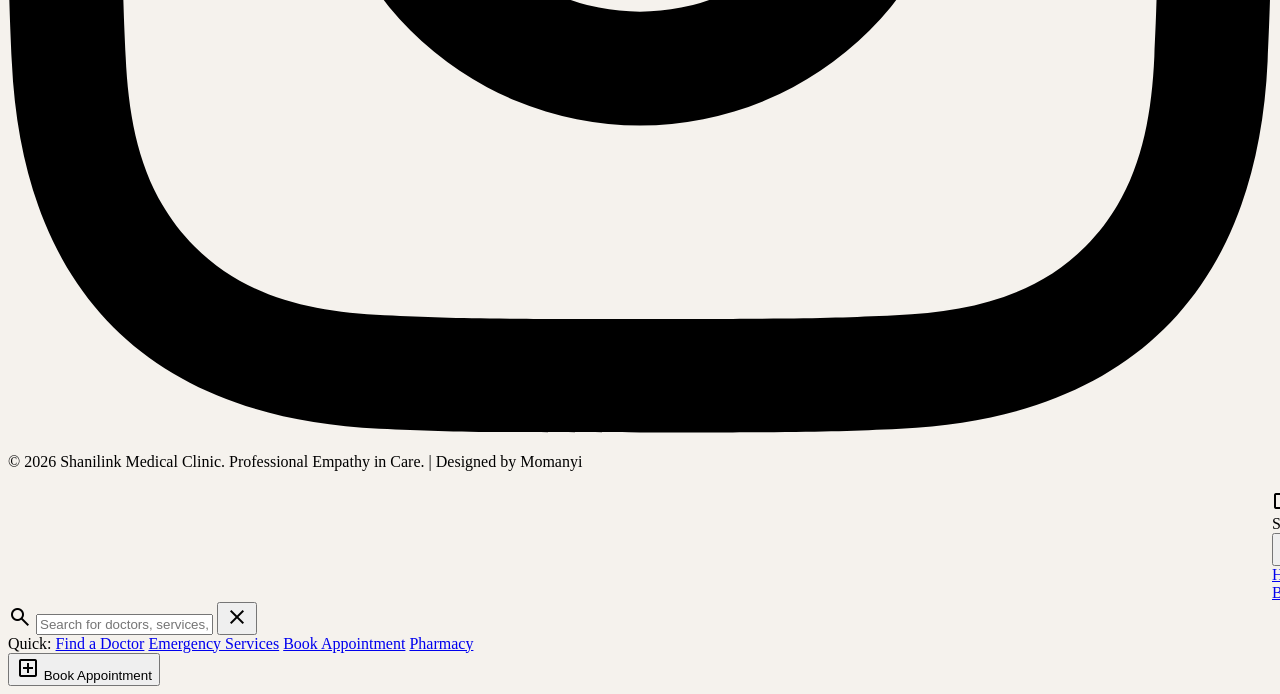
==== commit 726c685e: "changes" ====
--- a/index.html
+++ b/index.html
@@ -5,7 +5,7 @@
 <head>
     <meta charset="utf-8" />
     <meta content="width=device-width, initial-scale=1.0" name="viewport" />
-    <title>Shanlink Medical Clinic | Professional Empathy in Care</title>
+    <title>Shanilink Medical Clinic | Professional Empathy in Care</title>
     <script src="https://cdn.tailwindcss.com?plugins=forms,container-queries"></script>
     <link
         href="https://fonts.googleapis.com/css2?family=Inter:wght@400;500;600&amp;family=Manrope:wght@500;600;700;800&amp;display=swap"
@@ -29,7 +29,7 @@
                     <div class="w-9 h-9 bg-[#990000] rounded-xl flex items-center justify-center">
                         <span class="material-symbols-outlined text-white text-xl" data-icon="medical_services">medical_services</span>
                     </div>
-                    <span class="text-lg font-bold text-[#990000] font-headline-md tracking-tight">Shanlink</span>
+                    <span class="text-lg font-bold text-[#990000] font-headline-md tracking-tight">Shanilink</span>
                 </a>
                 <div class="hidden lg:flex items-center gap-1">
                     <a class="nav-link nav-link-active px-3 xl:px-4 py-2 rounded-xl text-sm font-medium bg-[#990000] text-white" href="index.html">Home</a>
@@ -66,7 +66,7 @@
                         Experience <span class="text-primary">Professional Empathy</span> in Every Interaction.
                     </h1>
                     <p class="font-body-lg text-body-lg text-on-surface-variant max-w-2xl">
-                        At Shanlink Medical Clinic, we combine clinical precision with human warmth. Access world-class
+                        At Shanilink Medical Clinic, we combine clinical precision with human warmth. Access world-class
                         medical services tailored to your individual health journey.
                     </p>
                     <div class="flex flex-wrap gap-4 pt-4">
@@ -215,7 +215,7 @@
                     <h2 class="font-headline-xl text-headline-xl mb-6 max-w-2xl">Ready to prioritize your health today?
                     </h2>
                     <p class="font-body-lg text-on-surface-variant mb-10 max-w-xl">Join thousands of patients who trust
-                        Shanlink Medical for their family's health needs.</p>
+                        Shanilink Medical for their family's health needs.</p>
                     <div class="flex flex-col sm:flex-row gap-6 w-full max-w-md">
                         <a href="appointments.html"
                             class="flex-1 px-8 py-5 border-2 border-outline text-on-surface rounded-2xl font-bold hover:bg-[#990000] hover:text-white hover:border-[#990000] transition-all text-center inline-block">Schedule
@@ -248,7 +248,7 @@
         <div class="max-w-7xl mx-auto">
             <div class="grid grid-cols-1 md:grid-cols-3 gap-12 md:gap-16 mb-12 md:mb-16 text-center md:text-left">
                 <div class="space-y-6 md:space-y-8">
-                    <h3 class="text-3xl md:text-4xl font-bold font-headline-md">Shanlink Medical</h3>
+                    <h3 class="text-3xl md:text-4xl font-bold font-headline-md">Shanilink Medical</h3>
                     <p class="text-white/90 text-base md:text-lg leading-relaxed max-w-sm mx-auto md:mx-0">
                         Professional empathy in every interaction. Providing world-class healthcare since 2009.
                     </p>
@@ -265,7 +265,7 @@
                 </div>
                 <div>
                     <h4 class="text-xl md:text-2xl font-bold text-white mb-6 md:mb-8">Contact Us</h4>
-                    <p class="text-base md:text-lg text-white/80 mb-6 md:mb-8">Shanlink medical clinic, Nairobi</p>
+                    <p class="text-base md:text-lg text-white/80 mb-6 md:mb-8">Shanilink medical clinic, Nairobi</p>
                     <div class="flex items-center justify-center md:justify-start gap-6">
                         <a href="https://wa.me/254113535069" target="_blank" rel="noopener noreferrer" class="text-white/80 hover:text-white transition-colors" aria-label="WhatsApp">
                             <svg class="w-6 h-6 fill-current" viewBox="0 0 24 24"><path d="M17.472 14.382c-.297-.149-1.758-.867-2.03-.967-.273-.099-.471-.148-.67.15-.197.297-.767.966-.94 1.164-.173.199-.347.223-.644.075-.297-.15-1.255-.463-2.39-1.475-.883-.788-1.48-1.761-1.653-2.059-.173-.297-.018-.458.13-.606.134-.133.298-.347.446-.52.149-.174.198-.298.298-.497.099-.198.05-.371-.025-.52-.075-.149-.669-1.612-.916-2.207-.242-.579-.487-.5-.669-.51-.173-.008-.371-.01-.57-.01-.198 0-.52.074-.792.372-.272.297-1.04 1.016-1.04 2.479 0 1.462 1.065 2.875 1.213 3.074.149.198 2.096 3.2 5.077 4.487.709.306 1.262.489 1.694.625.712.227 1.36.195 1.871.118.571-.085 1.758-.719 2.006-1.413.248-.694.248-1.289.173-1.413-.074-.124-.272-.198-.57-.347m-5.421 7.403h-.004a9.87 9.87 0 01-5.031-1.378l-.361-.214-3.741.982.998-3.648-.235-.374a9.86 9.86 0 01-1.51-5.26c.001-5.45 4.436-9.884 9.888-9.884 2.64 0 5.122 1.03 6.988 2.898a9.825 9.825 0 012.893 6.994c-.003 5.45-4.437 9.884-9.885 9.884m8.413-18.297A11.815 11.815 0 0012.05 0C5.495 0 .16 5.335.157 11.892c0 2.096.547 4.142 1.588 5.945L.057 24l6.305-1.654a11.882 11.882 0 005.683 1.448h.005c6.554 0 11.89-5.335 11.893-11.893a11.821 11.821 0 00-3.48-8.413z"/></svg>
@@ -293,7 +293,7 @@
             </div>
             <div class="pt-8 md:pt-10 border-t border-white/20 text-center">
                 <p class="font-manrope text-base md:text-lg font-medium text-white">
-                    © <span class="current-year">2026</span> Shanlink Medical Clinic. Professional Empathy in Care. |
+                    © <span class="current-year">2026</span> Shanilink Medical Clinic. Professional Empathy in Care. |
                     Designed by Momanyi
                 </p>
             </div>
@@ -306,7 +306,7 @@
                 <div class="w-9 h-9 bg-[#990000] rounded-xl flex items-center justify-center">
                     <span class="material-symbols-outlined text-white text-xl">medical_services</span>
                 </div>
-                <span class="text-lg font-bold text-[#990000]">Shanlink</span>
+                <span class="text-lg font-bold text-[#990000]">Shanilink</span>
             </div>
             <button id="close-mobile-menu" class="p-2 rounded-xl hover:bg-slate-100 transition-colors">
                 <span class="material-symbols-outlined text-slate-500 text-3xl">close</span>
@@ -322,7 +322,7 @@
             <a href="contact.html" class="px-4 py-3.5 rounded-xl text-lg font-semibold text-slate-700 hover:bg-[#990000]/5 hover:text-[#990000] transition-all">Contact</a>
         </nav>
         <div class="p-6 border-t border-slate-100">
-            <a href="appointments.html" class="block w-full py-4 bg-[#990000] text-white rounded-xl font-bold text-lg text-center hover:opacity-90 transition-all">Book Appointment</a>
+            <a href="appointments.html" class="block w-full py-4 border-2 border-outline text-on-surface rounded-xl font-bold text-lg text-center hover:bg-[#990000] hover:text-white hover:border-[#990000] transition-all">Book Appointment</a>
         </div>
     </div>
 
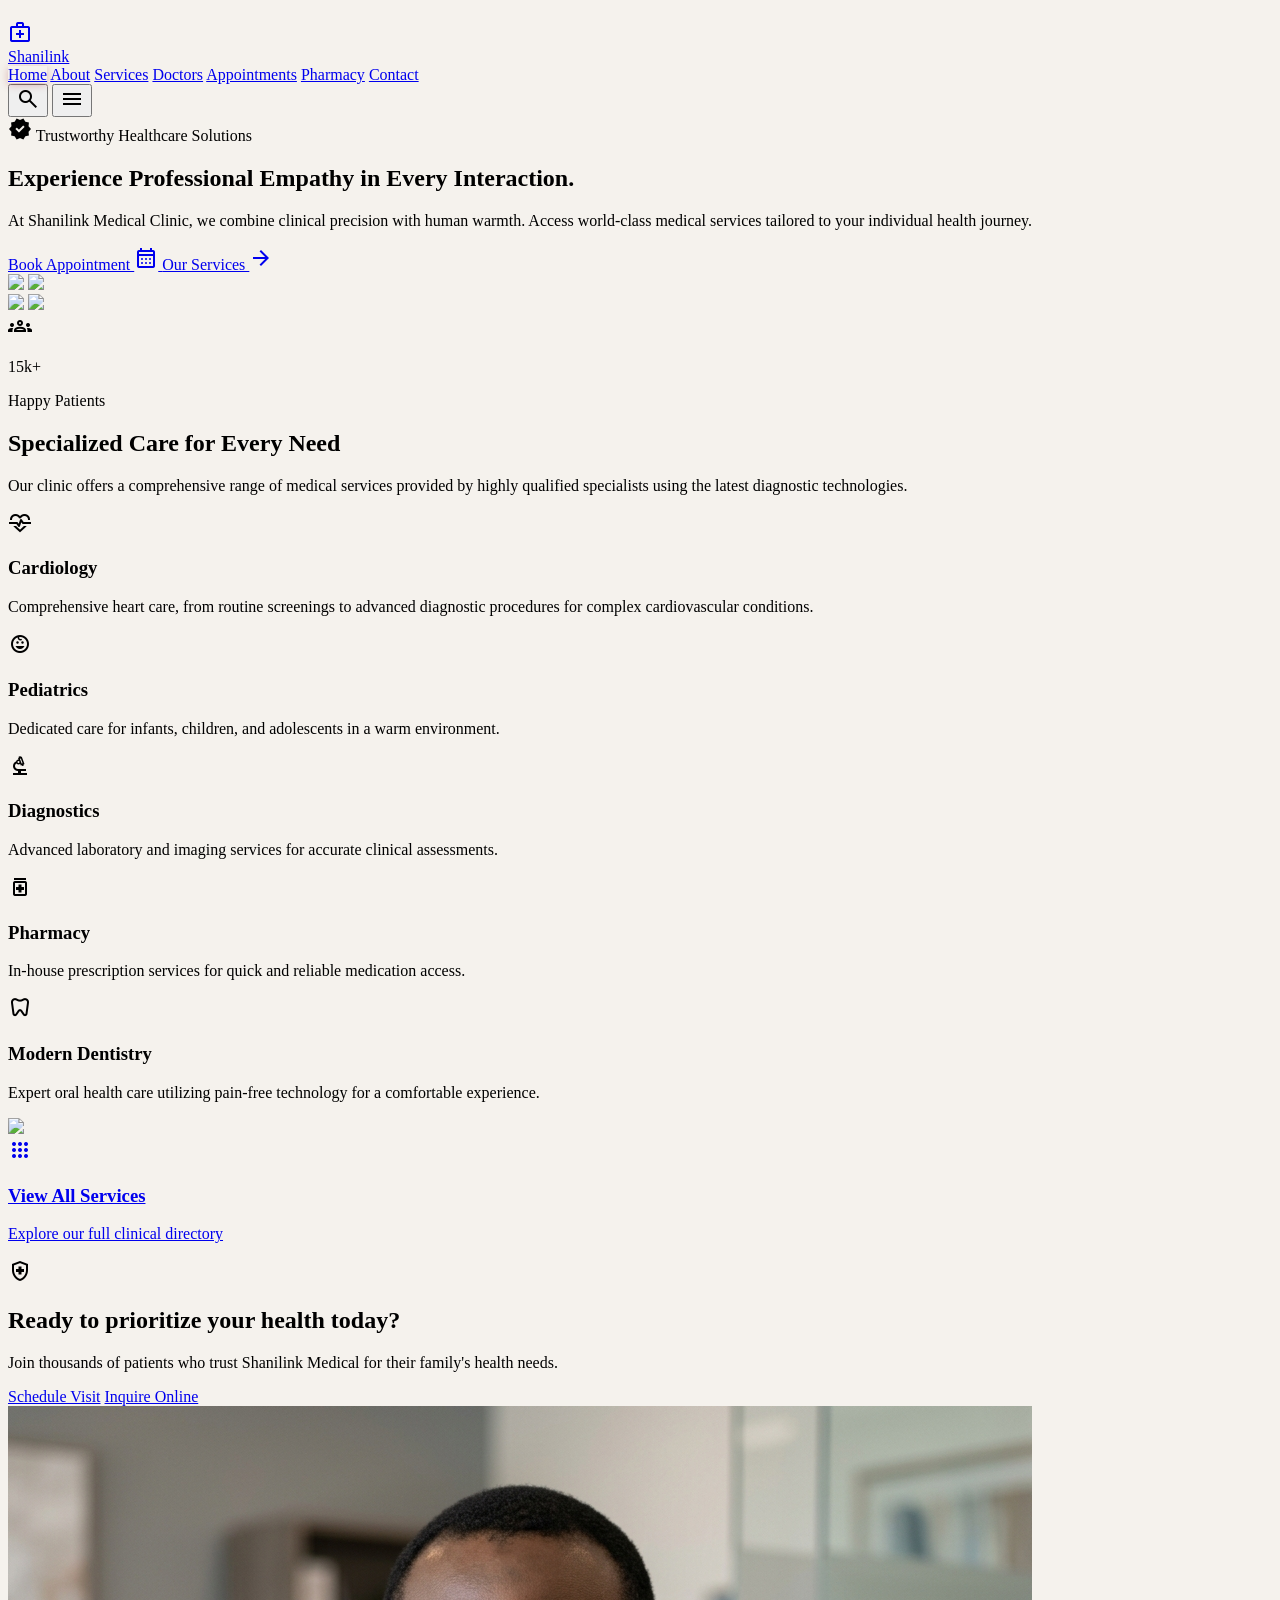
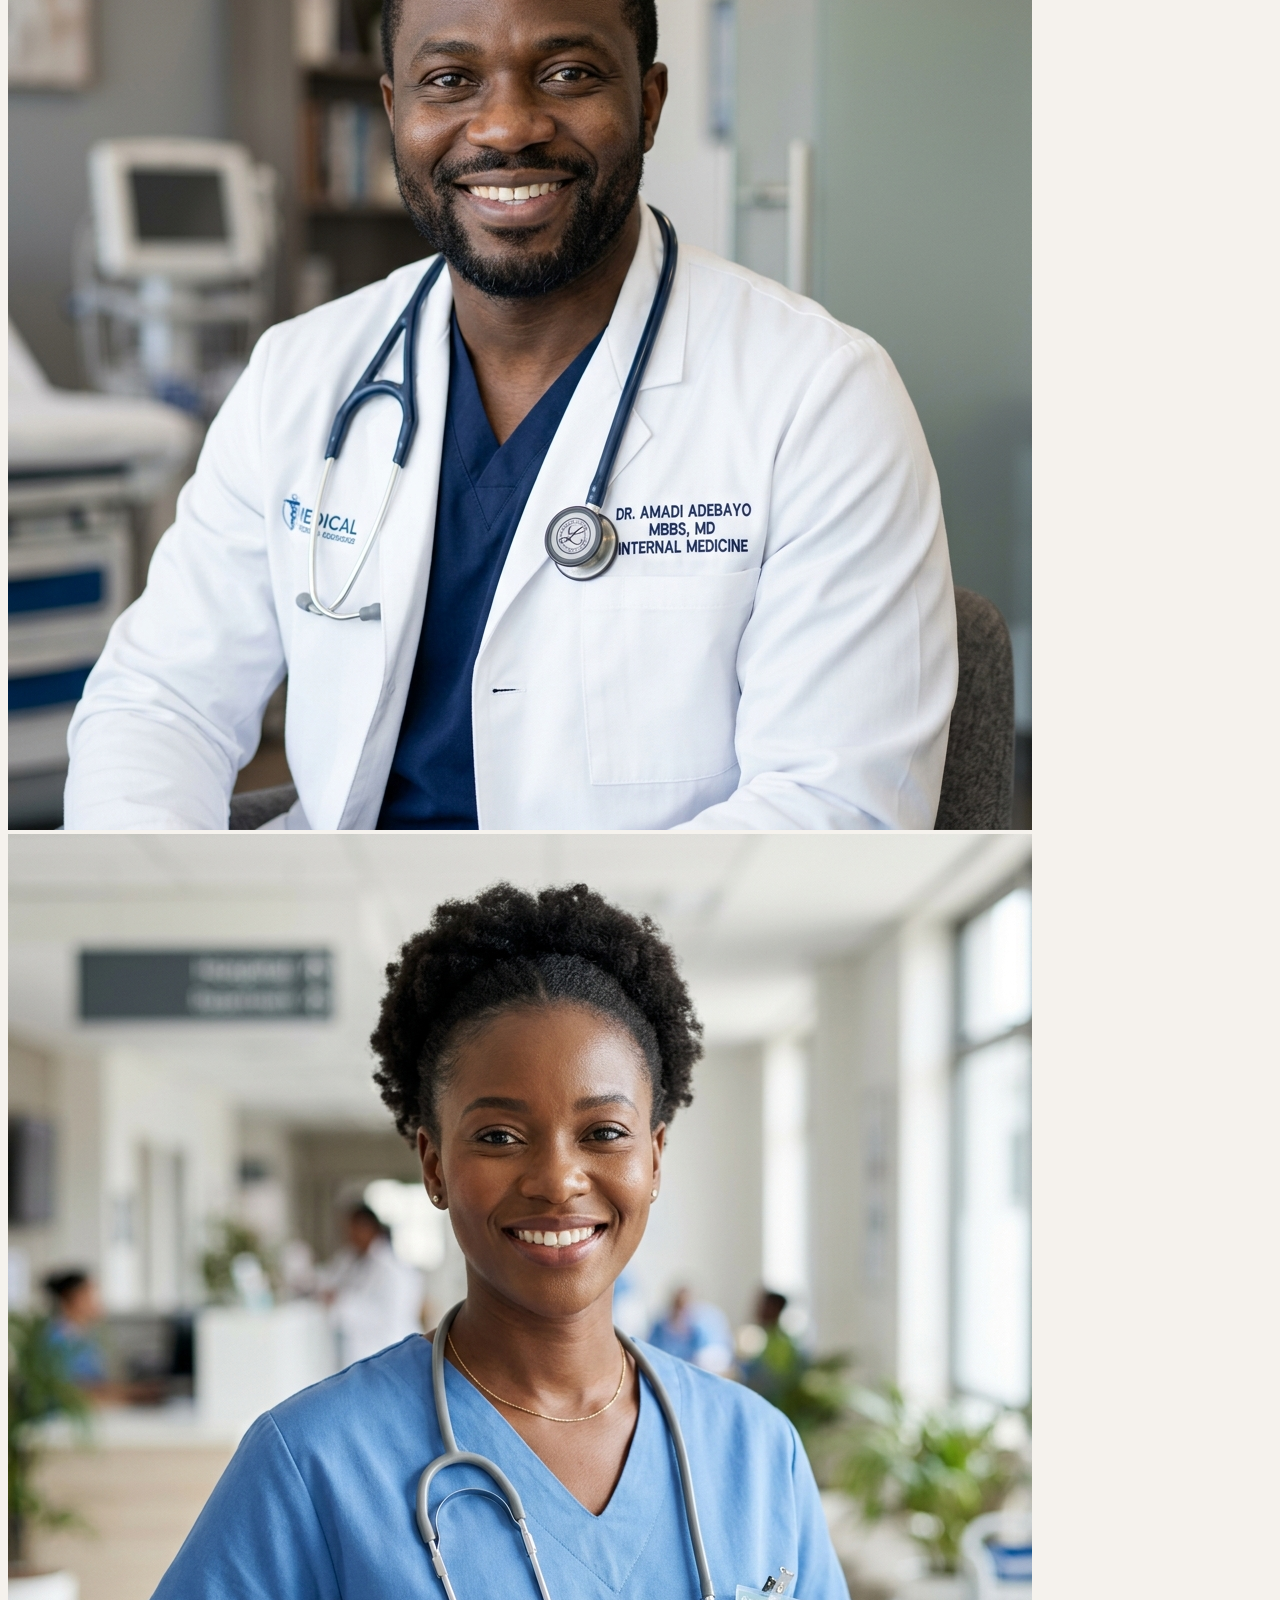
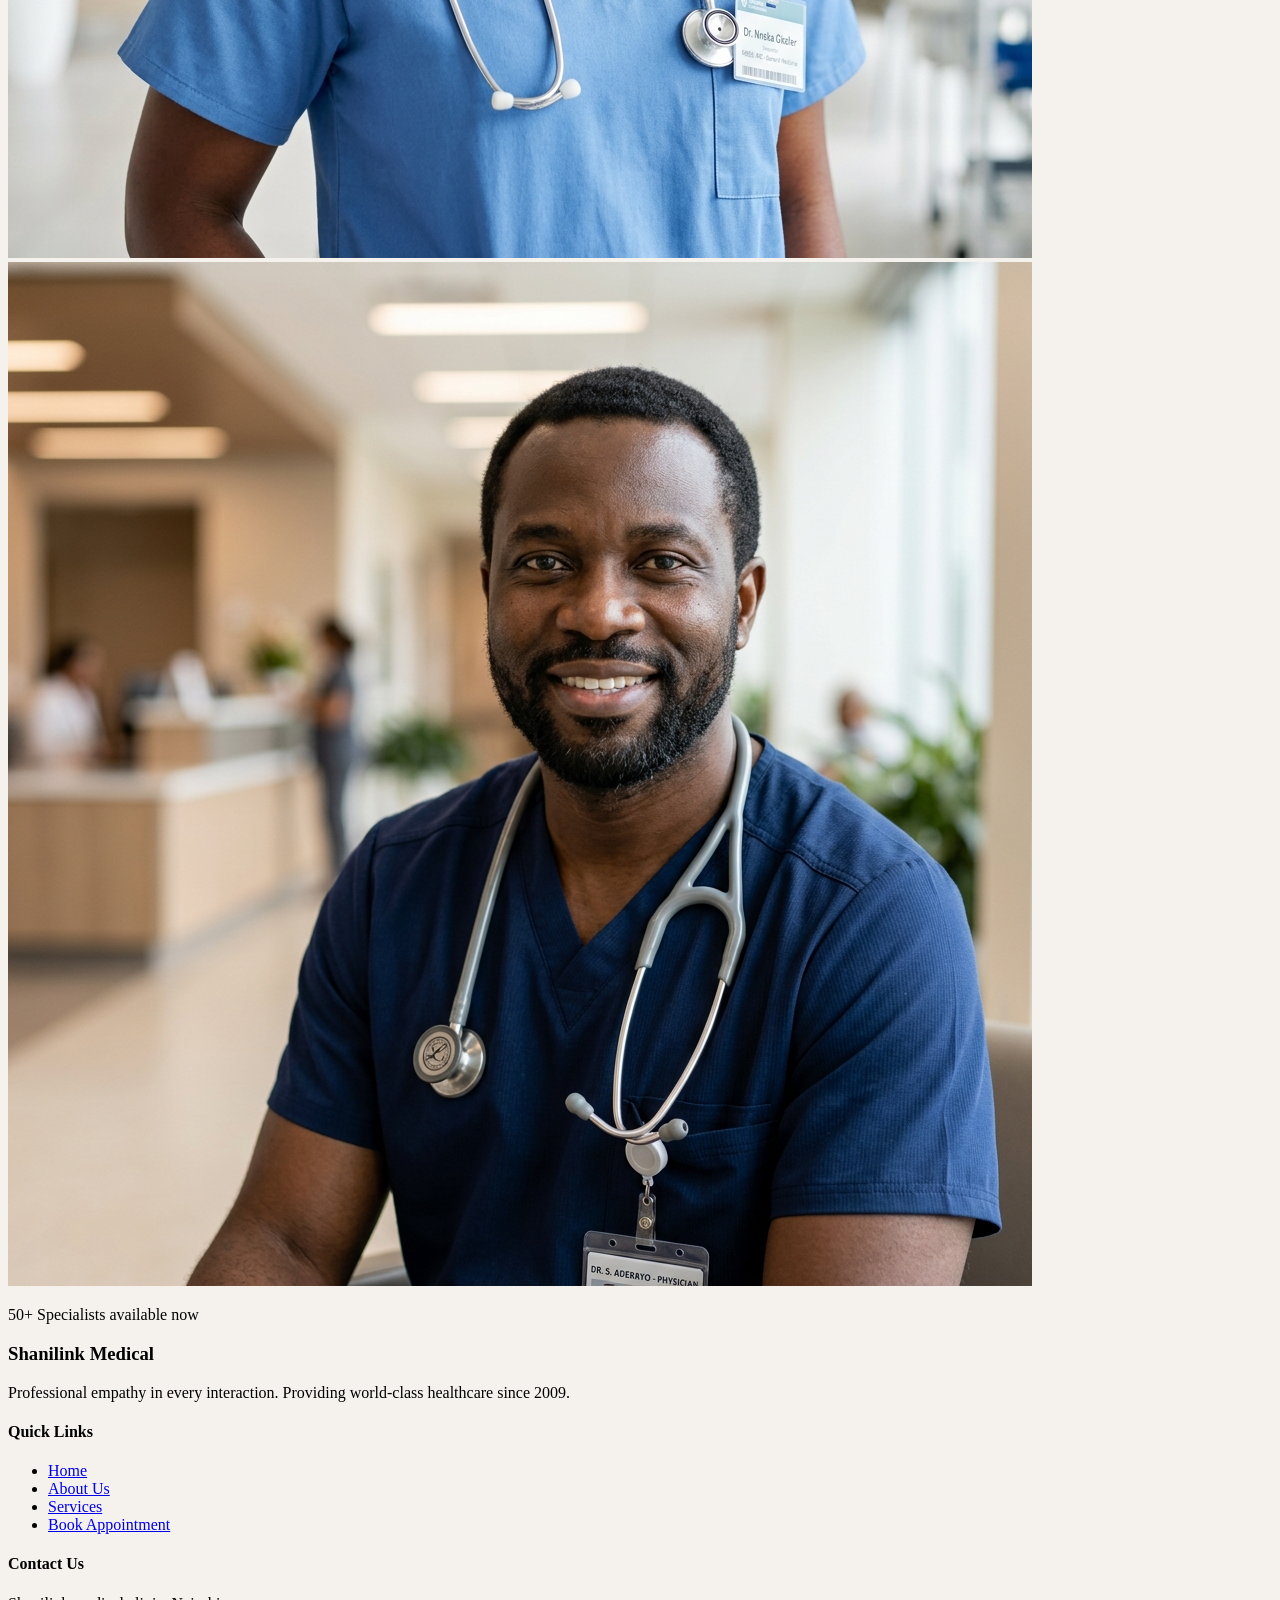
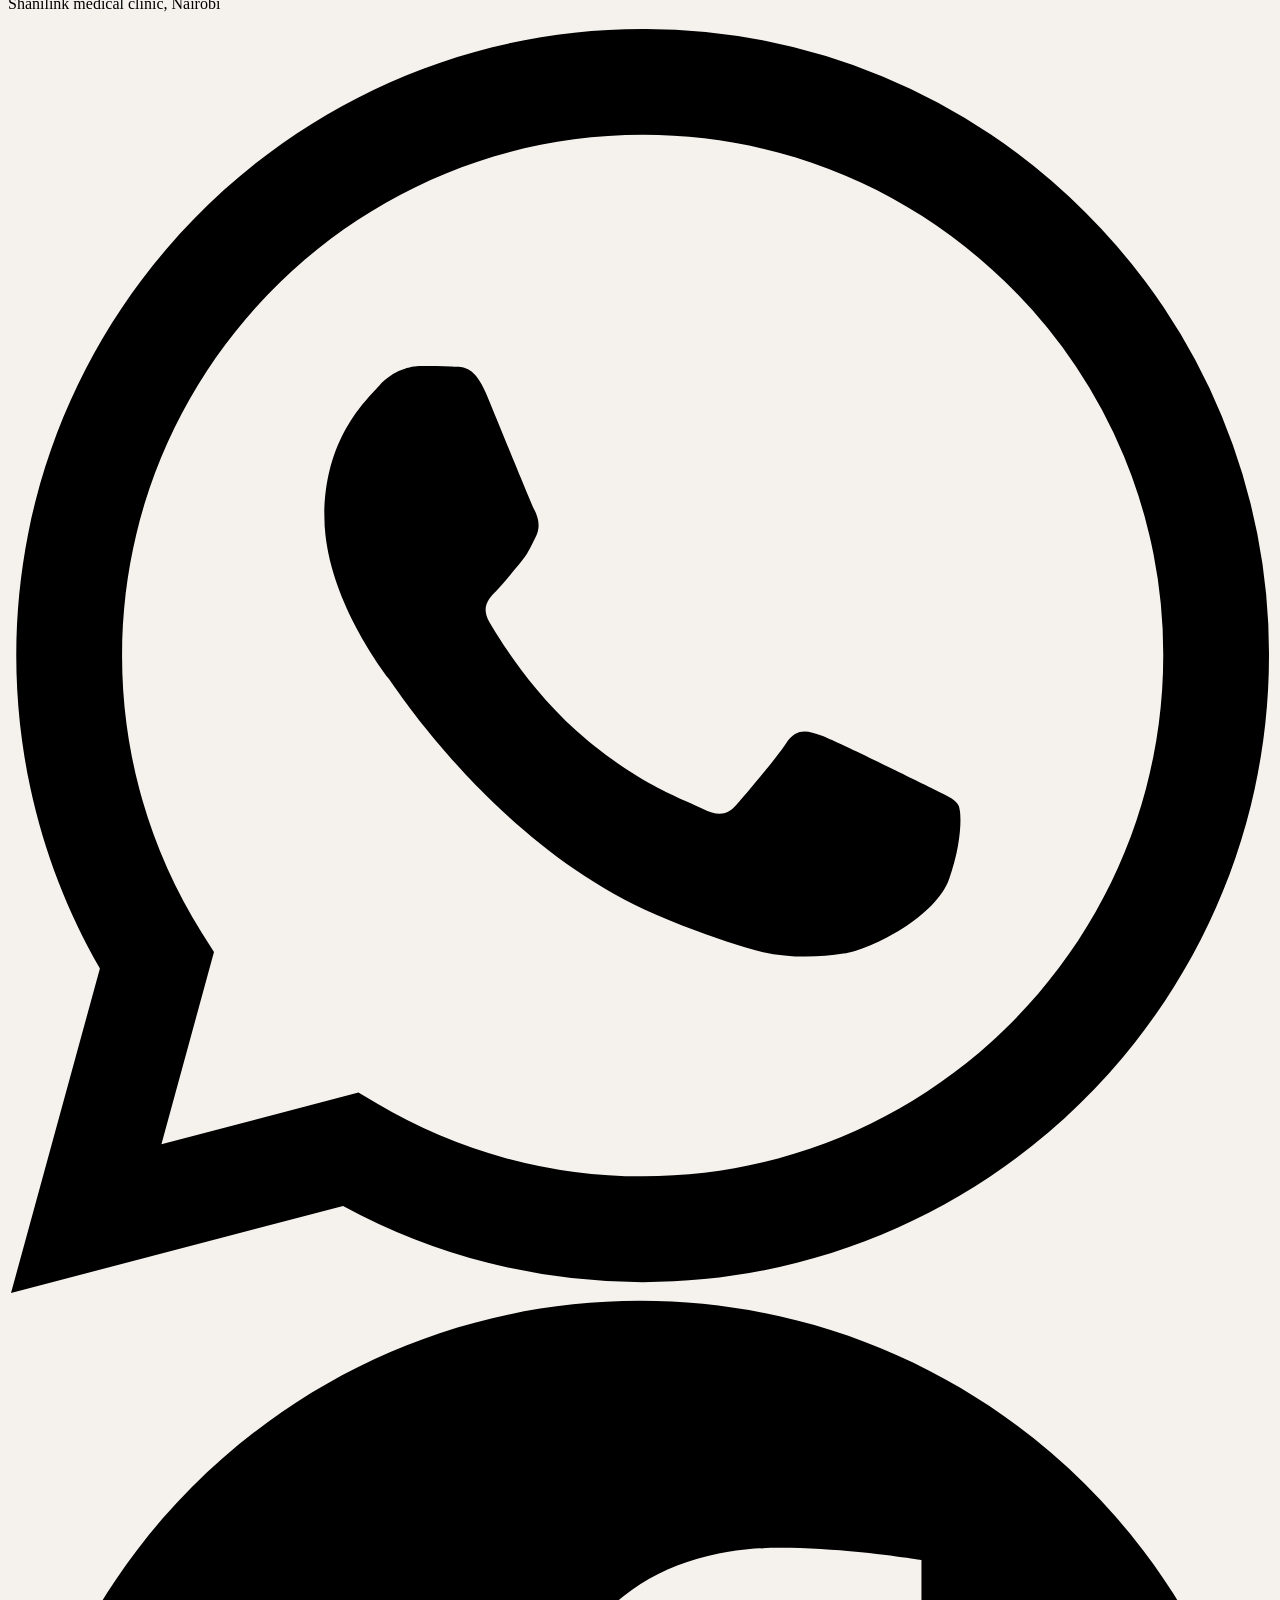
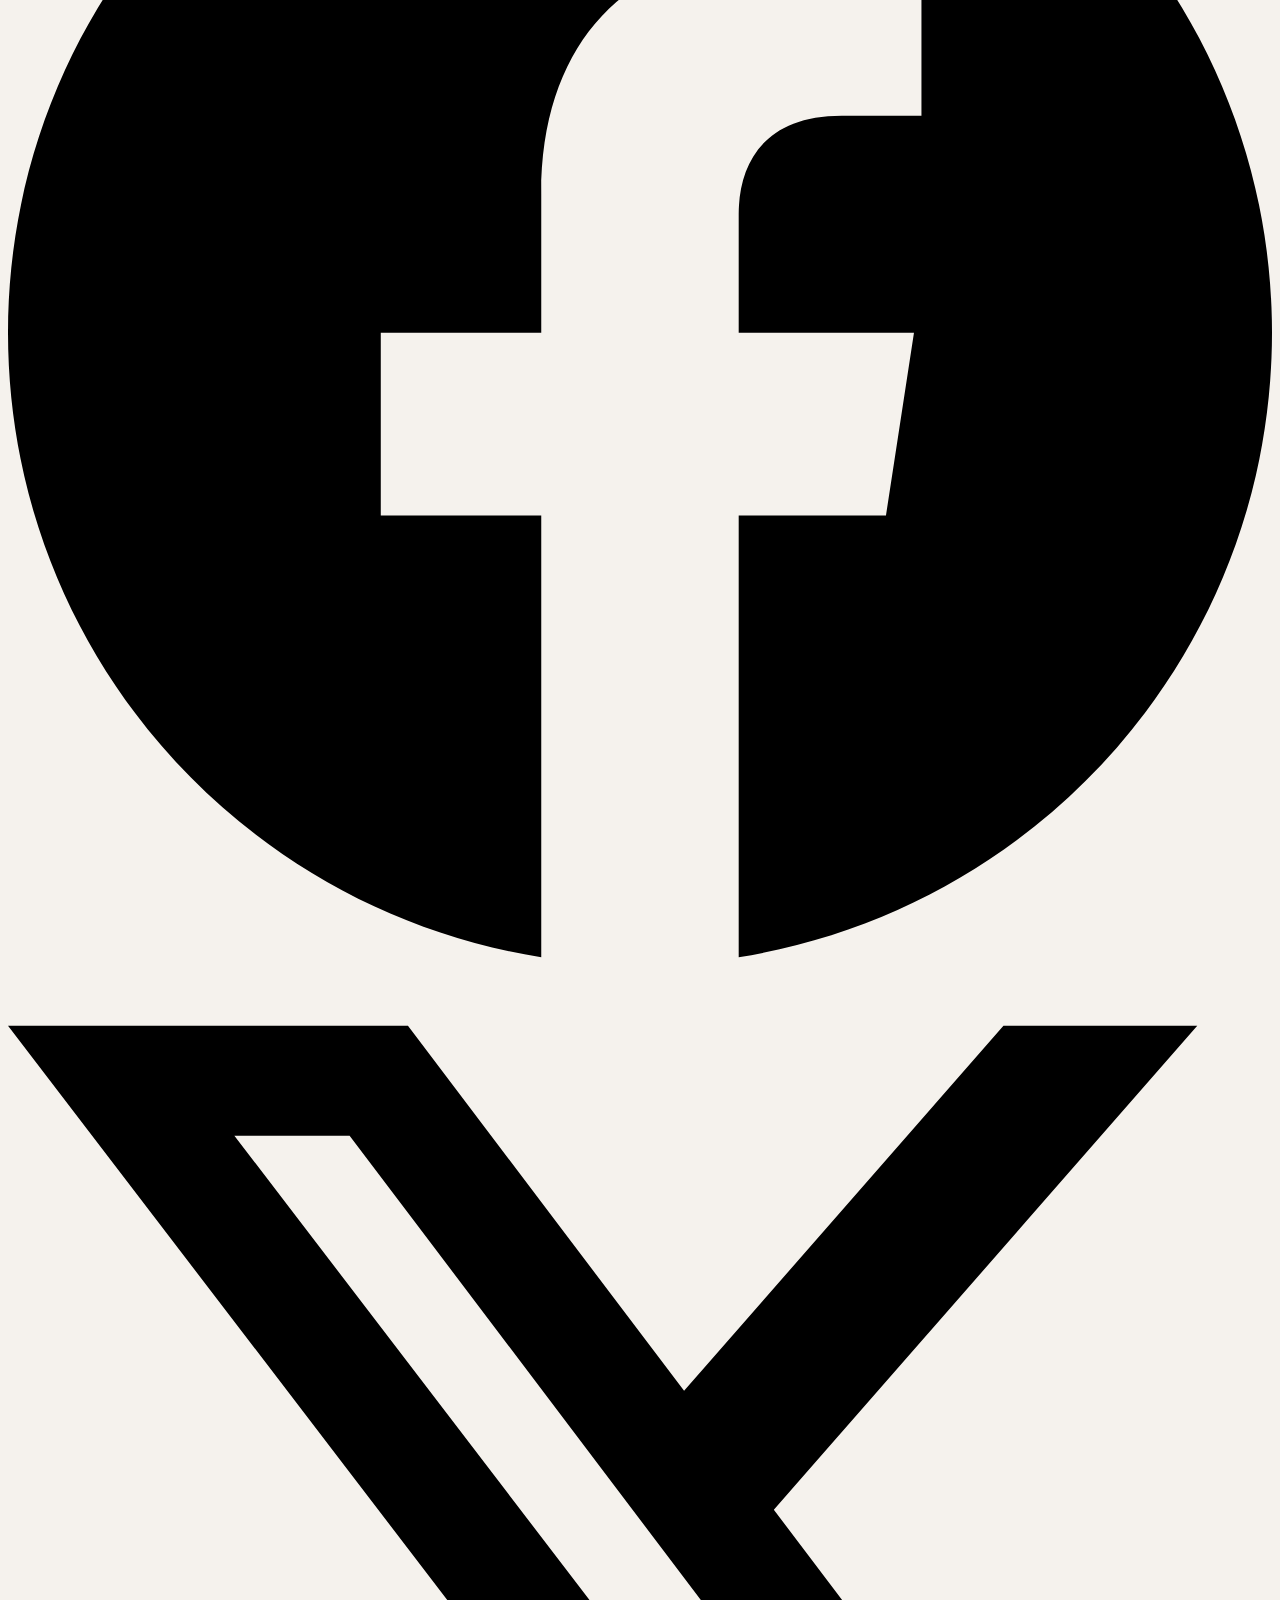
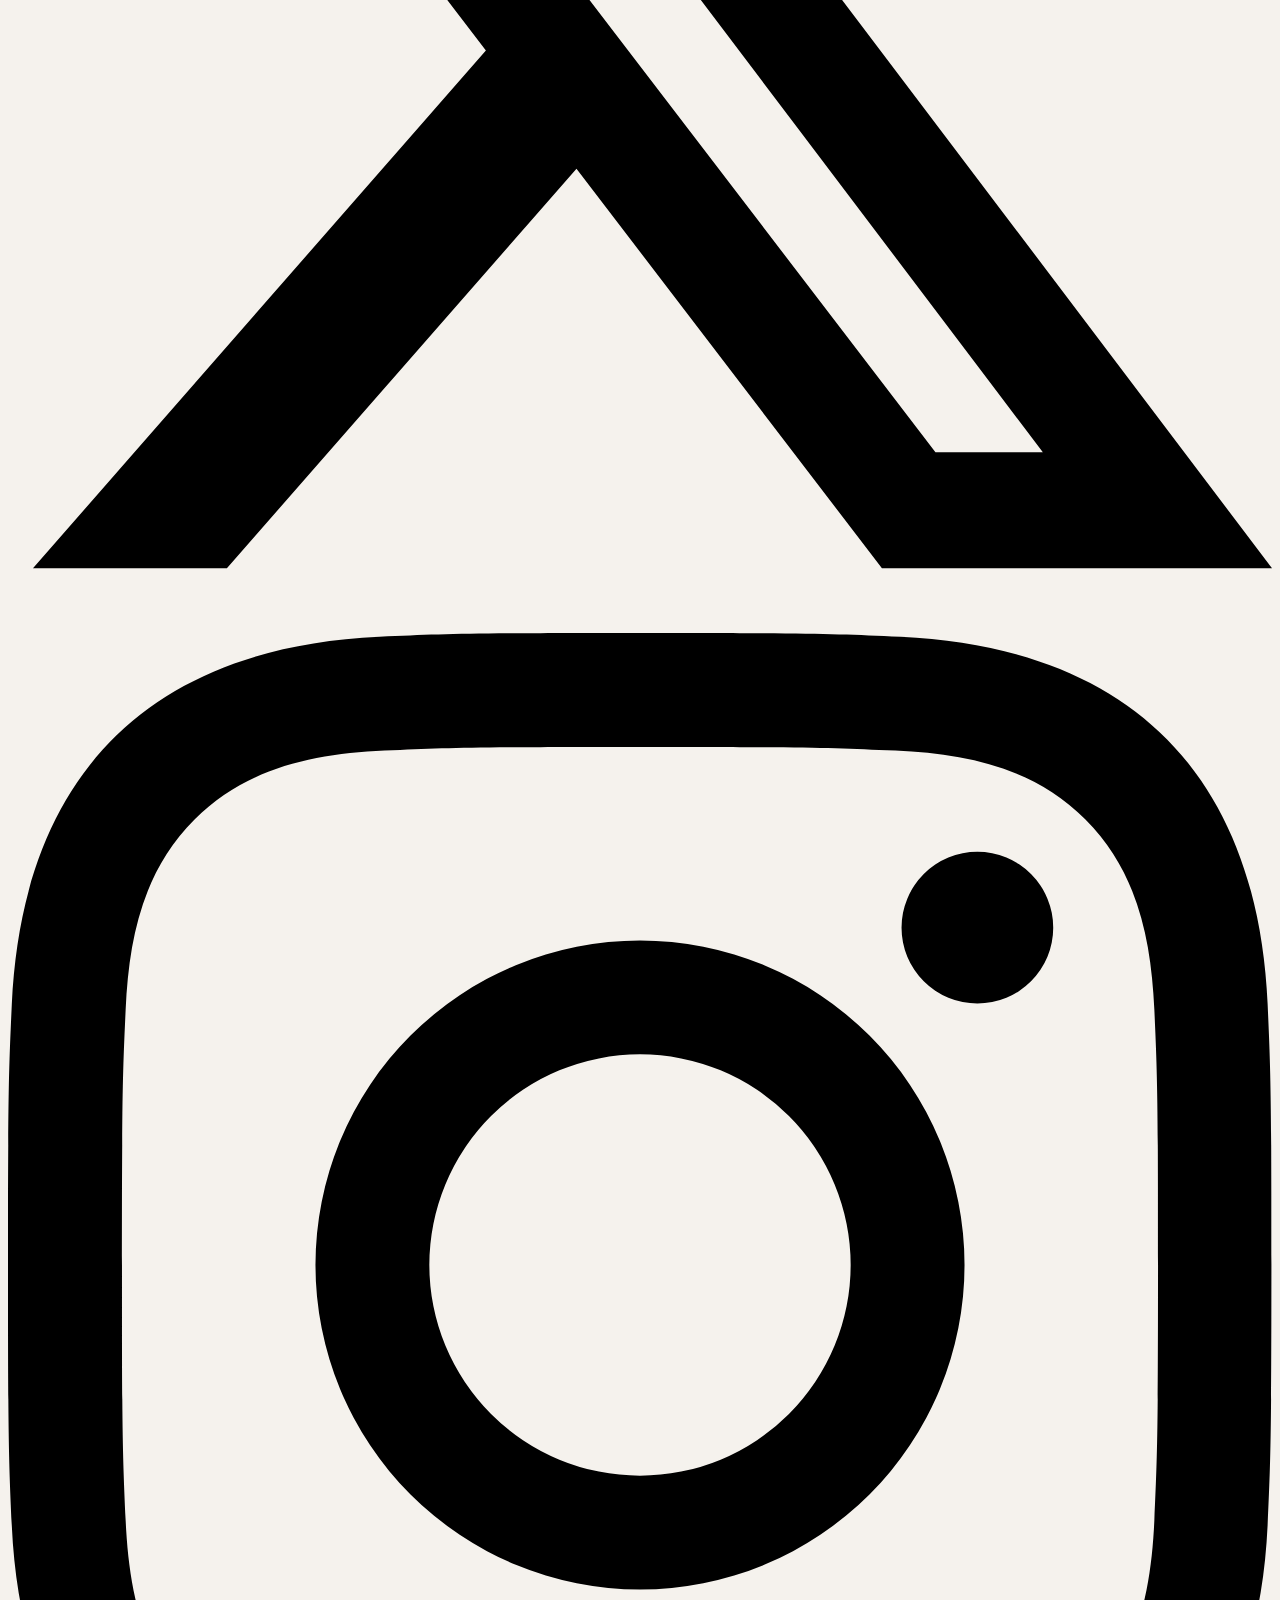
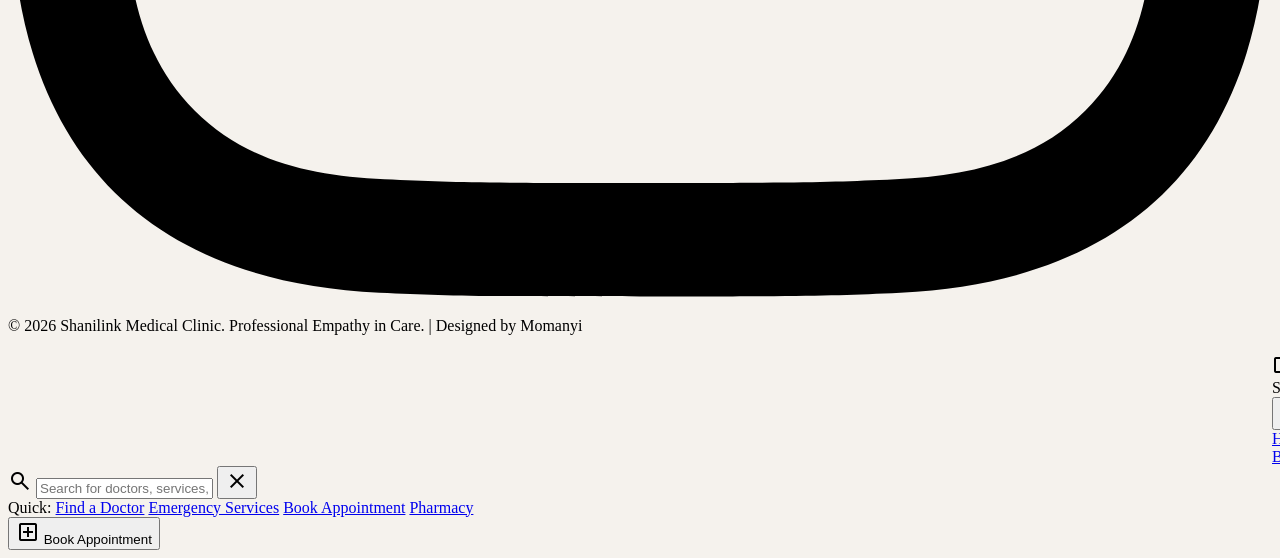
==== commit 5b72b8b6: "more updates" ====
--- a/index.html
+++ b/index.html
@@ -1,4 +1,4 @@
-﻿<!DOCTYPE html>
+<!DOCTYPE html>
 
 <html class="light" lang="en">
 
@@ -220,21 +220,21 @@
                         <a href="appointments.html"
                             class="flex-1 px-8 py-5 border-2 border-outline text-on-surface rounded-2xl font-bold hover:bg-[#990000] hover:text-white hover:border-[#990000] transition-all text-center inline-block">Schedule
                             Visit</a>
-                        <a href="https://wa.me/254113535069" target="_blank" rel="noopener noreferrer"
+                        <a href="https://wa.me/2540706851192?text=Hello%2C%20I%27d%20like%20to%20book%20an%20appointment%20at%20Shanilink%20Medical%20Clinic" target="_blank" rel="noopener noreferrer"
                             class="flex-1 px-8 py-5 border-2 border-outline text-on-surface rounded-2xl font-bold hover:bg-[#990000] hover:text-white hover:border-[#990000] transition-all text-center inline-block">Inquire
                             Online</a>
                     </div>
                     <div class="mt-8 flex items-center gap-6">
                         <div class="flex -space-x-3">
                             <img class="w-10 h-10 rounded-full border-2 border-white object-cover"
-                                data-alt="portrait of a professional doctor"
-                                src="https://lh3.googleusercontent.com/aida-public/[base64]" />
+                                alt="Black male doctor"
+                                src="images/doctor_male_1.png" />
                             <img class="w-10 h-10 rounded-full border-2 border-white object-cover"
-                                data-alt="portrait of a female medical professional"
-                                src="https://lh3.googleusercontent.com/aida-public/[base64]" />
+                                alt="Black female doctor"
+                                src="images/doctor_female_1.png" />
                             <img class="w-10 h-10 rounded-full border-2 border-white object-cover"
-                                data-alt="portrait of a male physician"
-                                src="https://lh3.googleusercontent.com/aida-public/[base64]" />
+                                alt="Black male physician"
+                                src="images/doctor_male_2.png" />
                         </div>
                         <p class="text-sm font-label-sm text-on-surface-variant"><span
                                 class="font-bold text-on-surface">50+</span> Specialists available now</p>
@@ -267,7 +267,7 @@
                     <h4 class="text-xl md:text-2xl font-bold text-white mb-6 md:mb-8">Contact Us</h4>
                     <p class="text-base md:text-lg text-white/80 mb-6 md:mb-8">Shanilink medical clinic, Nairobi</p>
                     <div class="flex items-center justify-center md:justify-start gap-6">
-                        <a href="https://wa.me/254113535069" target="_blank" rel="noopener noreferrer" class="text-white/80 hover:text-white transition-colors" aria-label="WhatsApp">
+                        <a href="https://wa.me/2540706851192?text=Hello%2C%20I%27d%20like%20to%20book%20an%20appointment%20at%20Shanilink%20Medical%20Clinic" target="_blank" rel="noopener noreferrer" class="text-white/80 hover:text-white transition-colors" aria-label="WhatsApp">
                             <svg class="w-6 h-6 fill-current" viewBox="0 0 24 24"><path d="M17.472 14.382c-.297-.149-1.758-.867-2.03-.967-.273-.099-.471-.148-.67.15-.197.297-.767.966-.94 1.164-.173.199-.347.223-.644.075-.297-.15-1.255-.463-2.39-1.475-.883-.788-1.48-1.761-1.653-2.059-.173-.297-.018-.458.13-.606.134-.133.298-.347.446-.52.149-.174.198-.298.298-.497.099-.198.05-.371-.025-.52-.075-.149-.669-1.612-.916-2.207-.242-.579-.487-.5-.669-.51-.173-.008-.371-.01-.57-.01-.198 0-.52.074-.792.372-.272.297-1.04 1.016-1.04 2.479 0 1.462 1.065 2.875 1.213 3.074.149.198 2.096 3.2 5.077 4.487.709.306 1.262.489 1.694.625.712.227 1.36.195 1.871.118.571-.085 1.758-.719 2.006-1.413.248-.694.248-1.289.173-1.413-.074-.124-.272-.198-.57-.347m-5.421 7.403h-.004a9.87 9.87 0 01-5.031-1.378l-.361-.214-3.741.982.998-3.648-.235-.374a9.86 9.86 0 01-1.51-5.26c.001-5.45 4.436-9.884 9.888-9.884 2.64 0 5.122 1.03 6.988 2.898a9.825 9.825 0 012.893 6.994c-.003 5.45-4.437 9.884-9.885 9.884m8.413-18.297A11.815 11.815 0 0012.05 0C5.495 0 .16 5.335.157 11.892c0 2.096.547 4.142 1.588 5.945L.057 24l6.305-1.654a11.882 11.882 0 005.683 1.448h.005c6.554 0 11.89-5.335 11.893-11.893a11.821 11.821 0 00-3.48-8.413z"/></svg>
                         </a>
                         <a href="#" class="text-white/80 hover:text-white transition-colors" aria-label="Facebook">
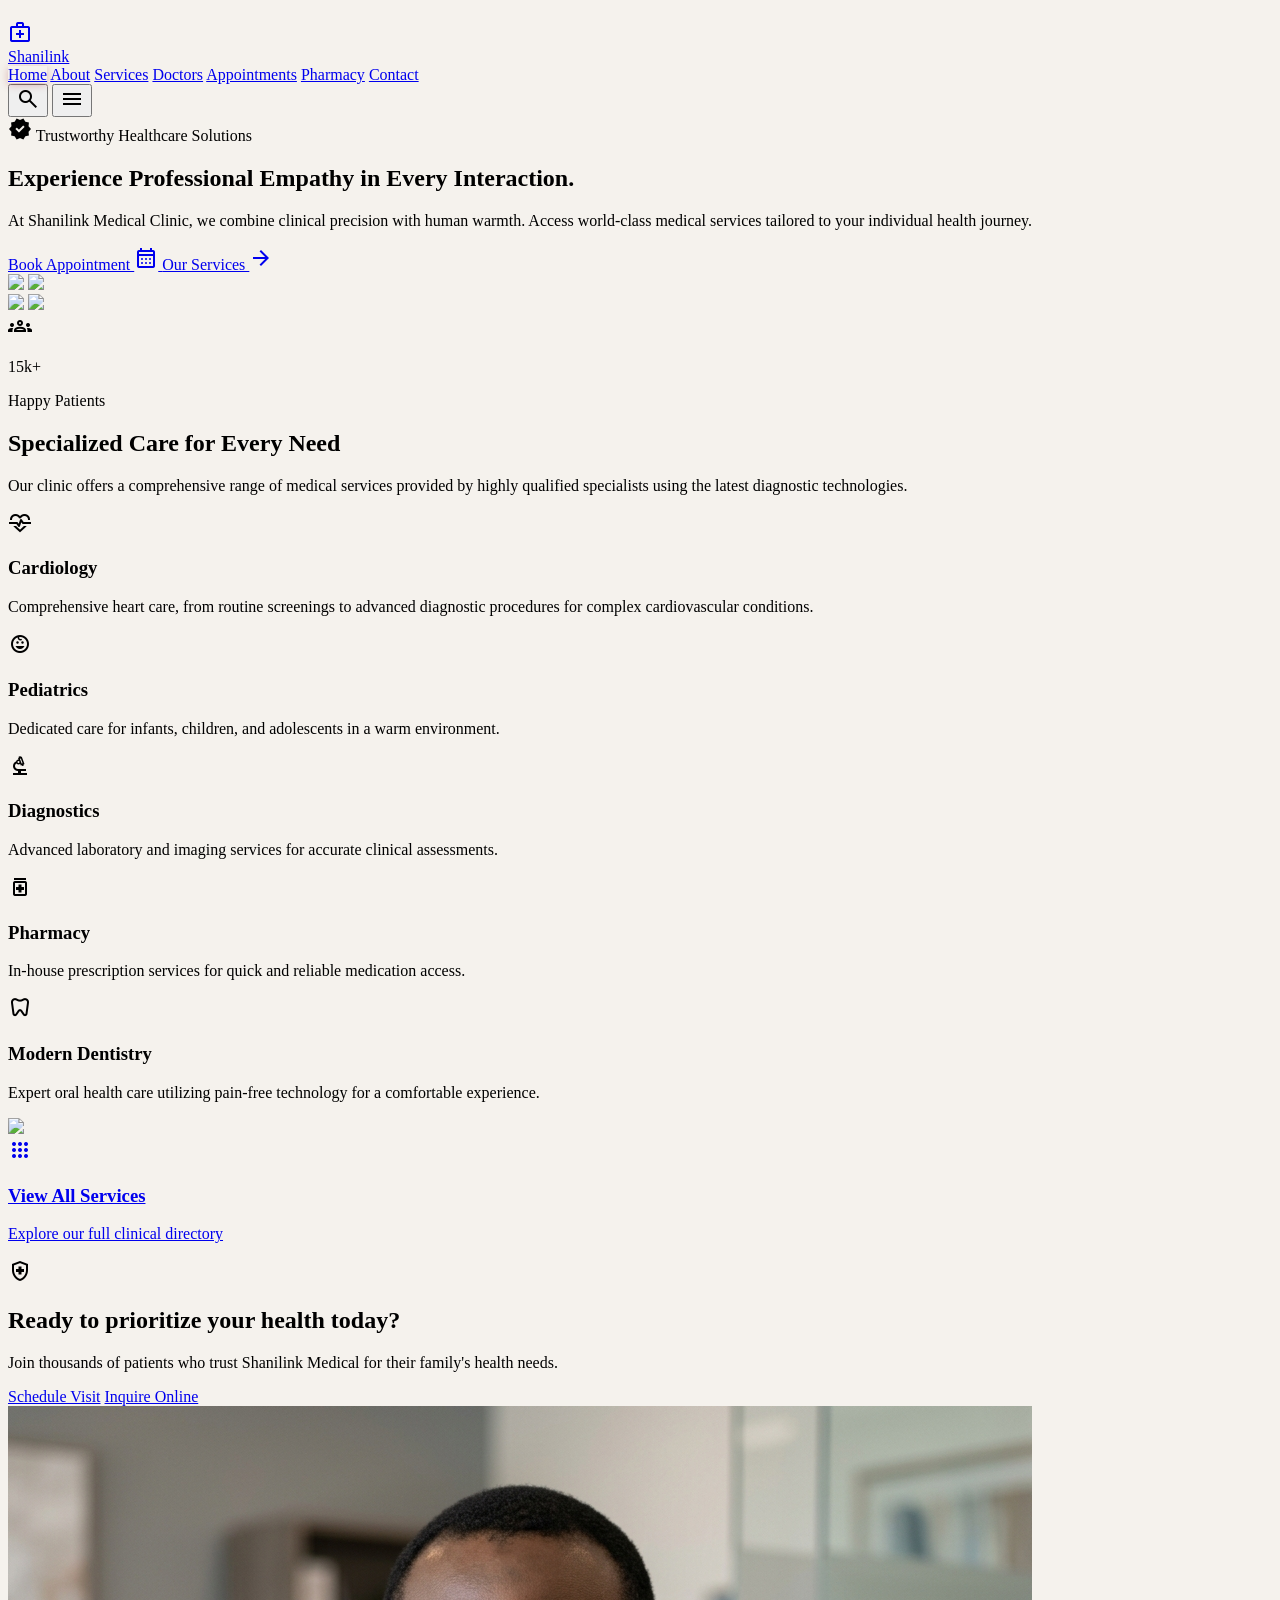
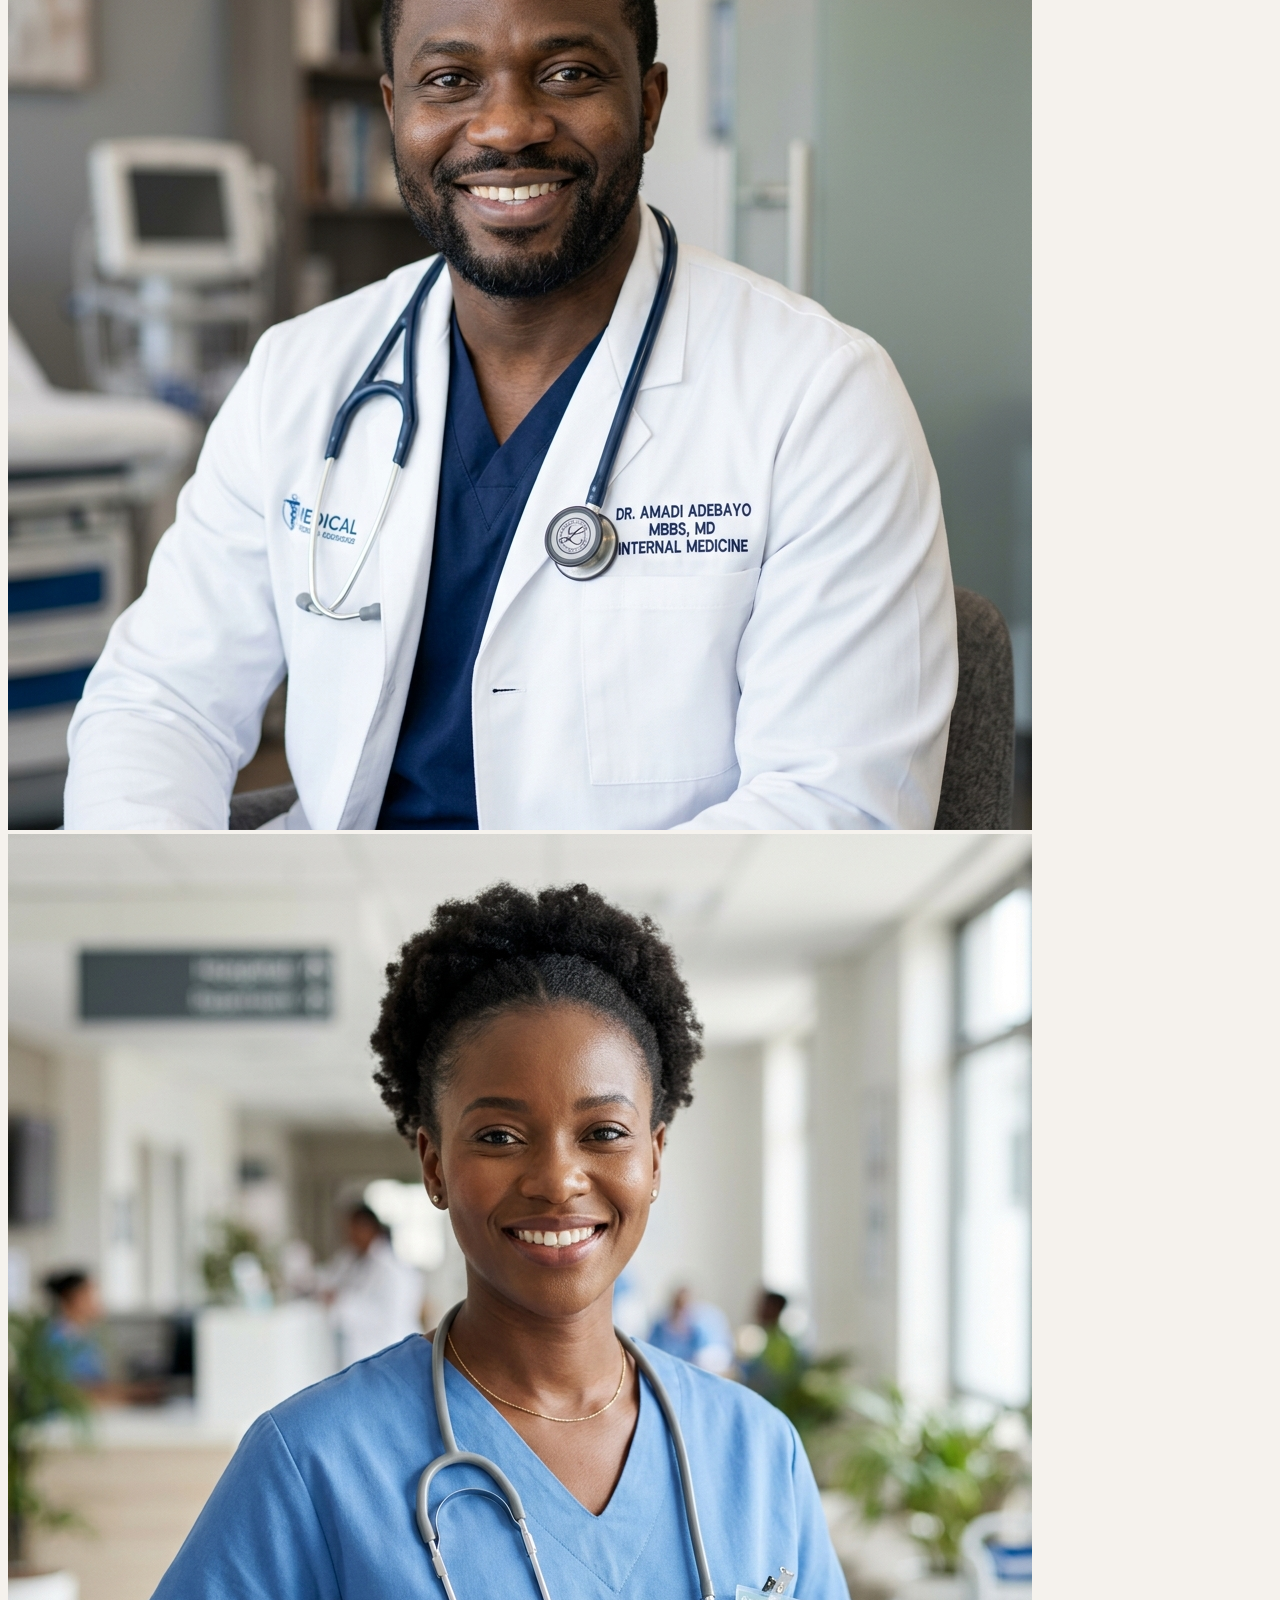
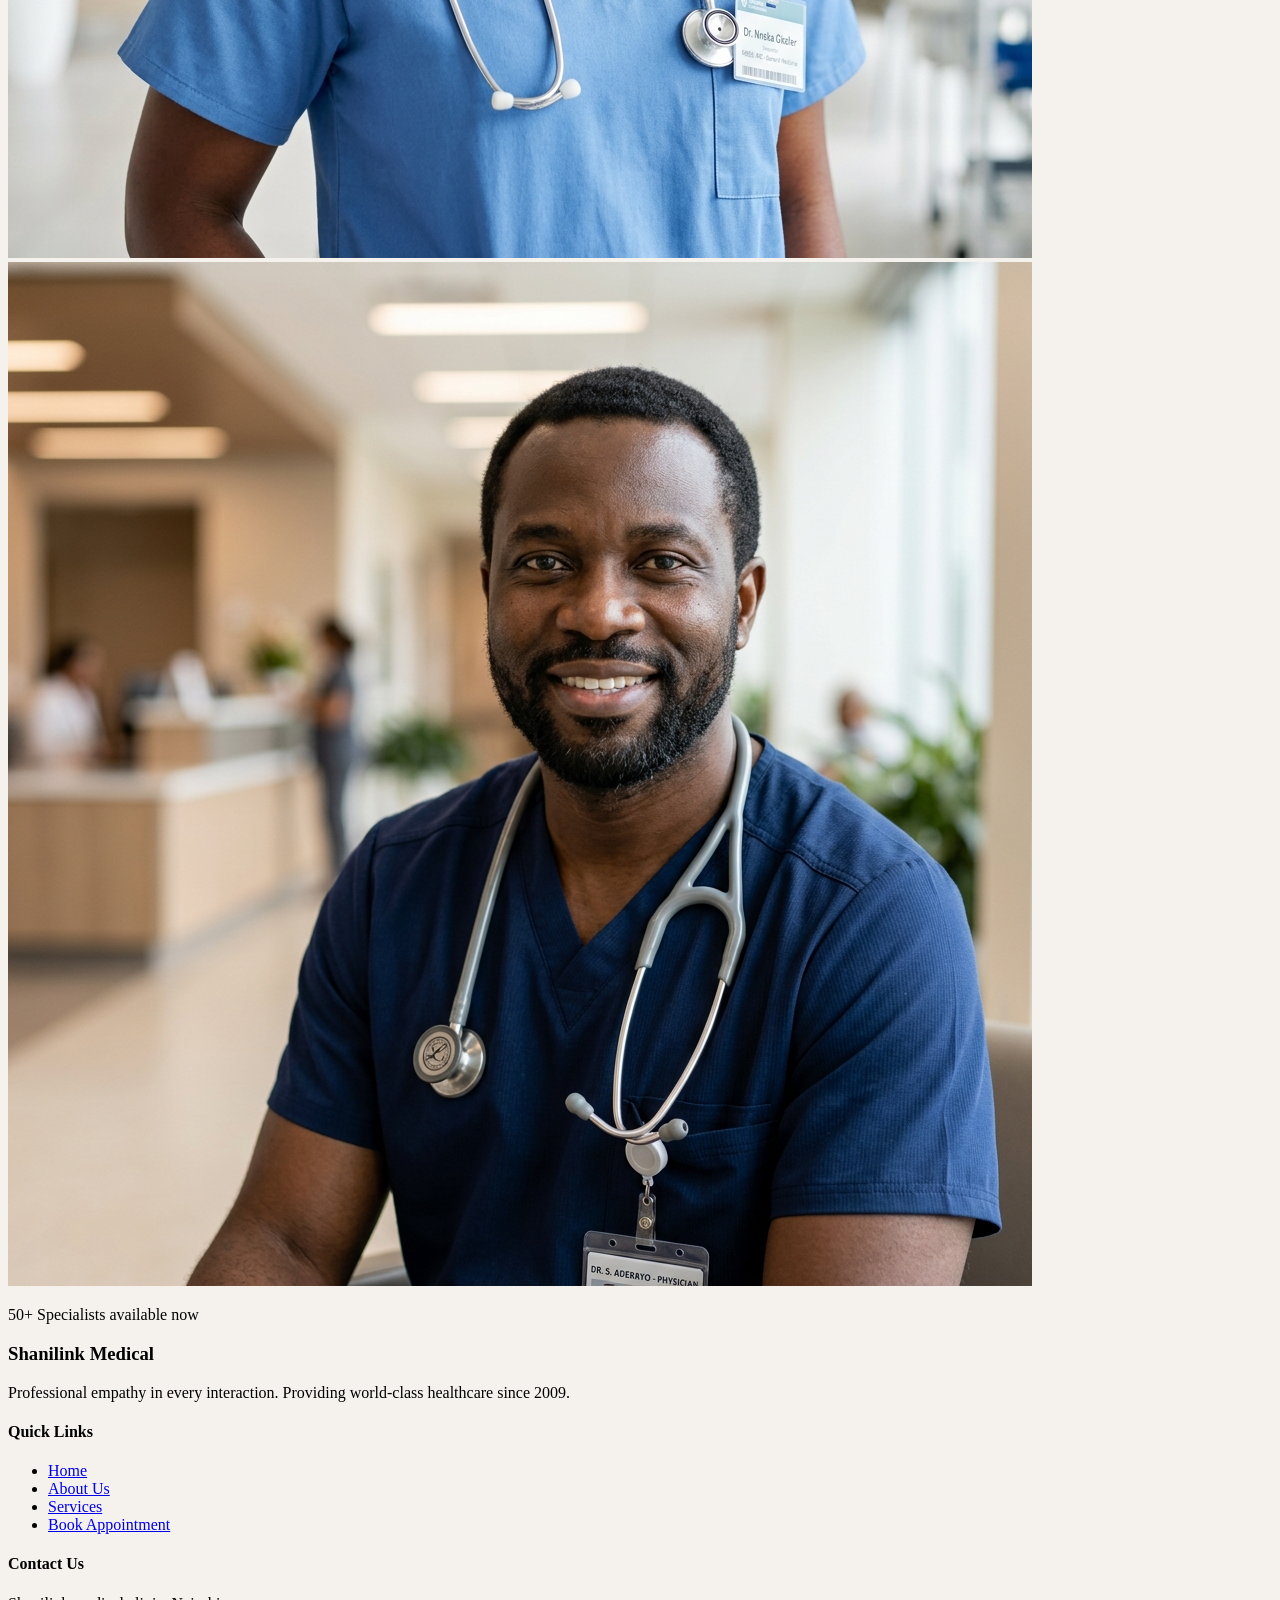
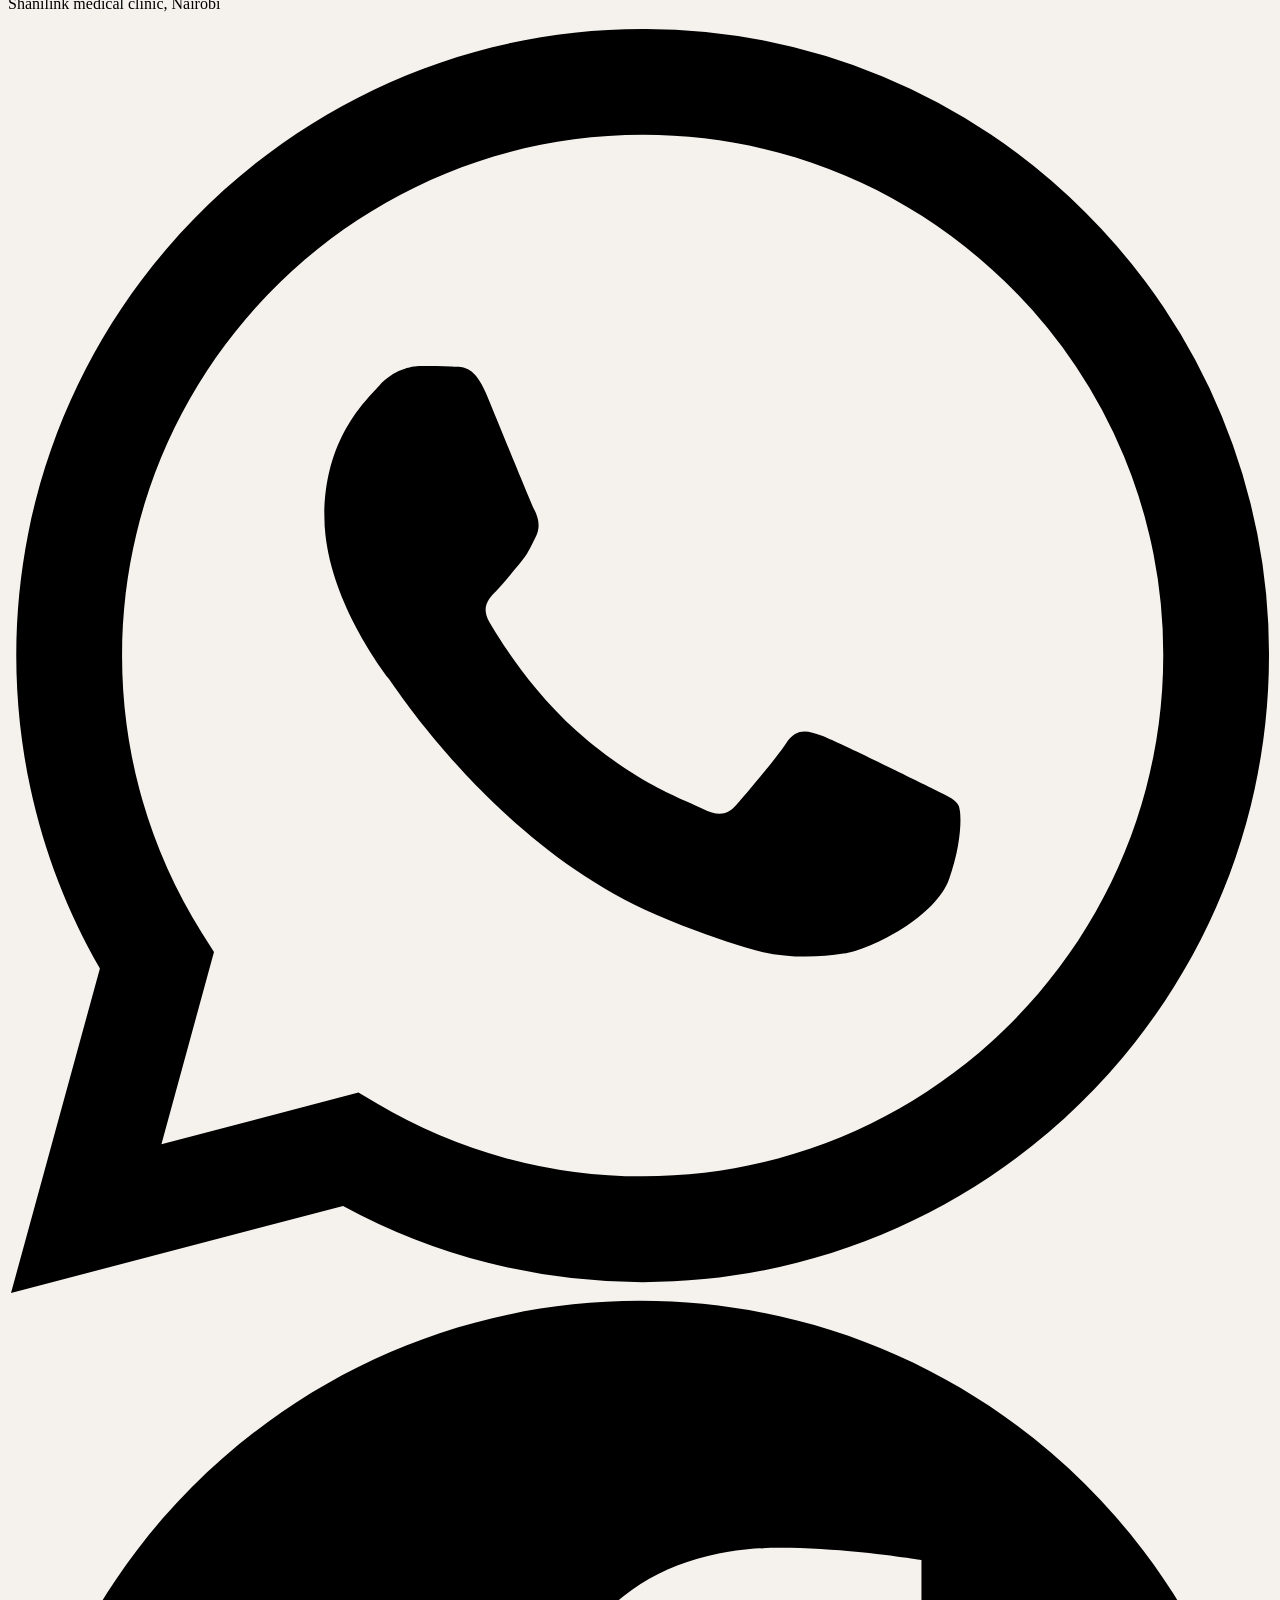
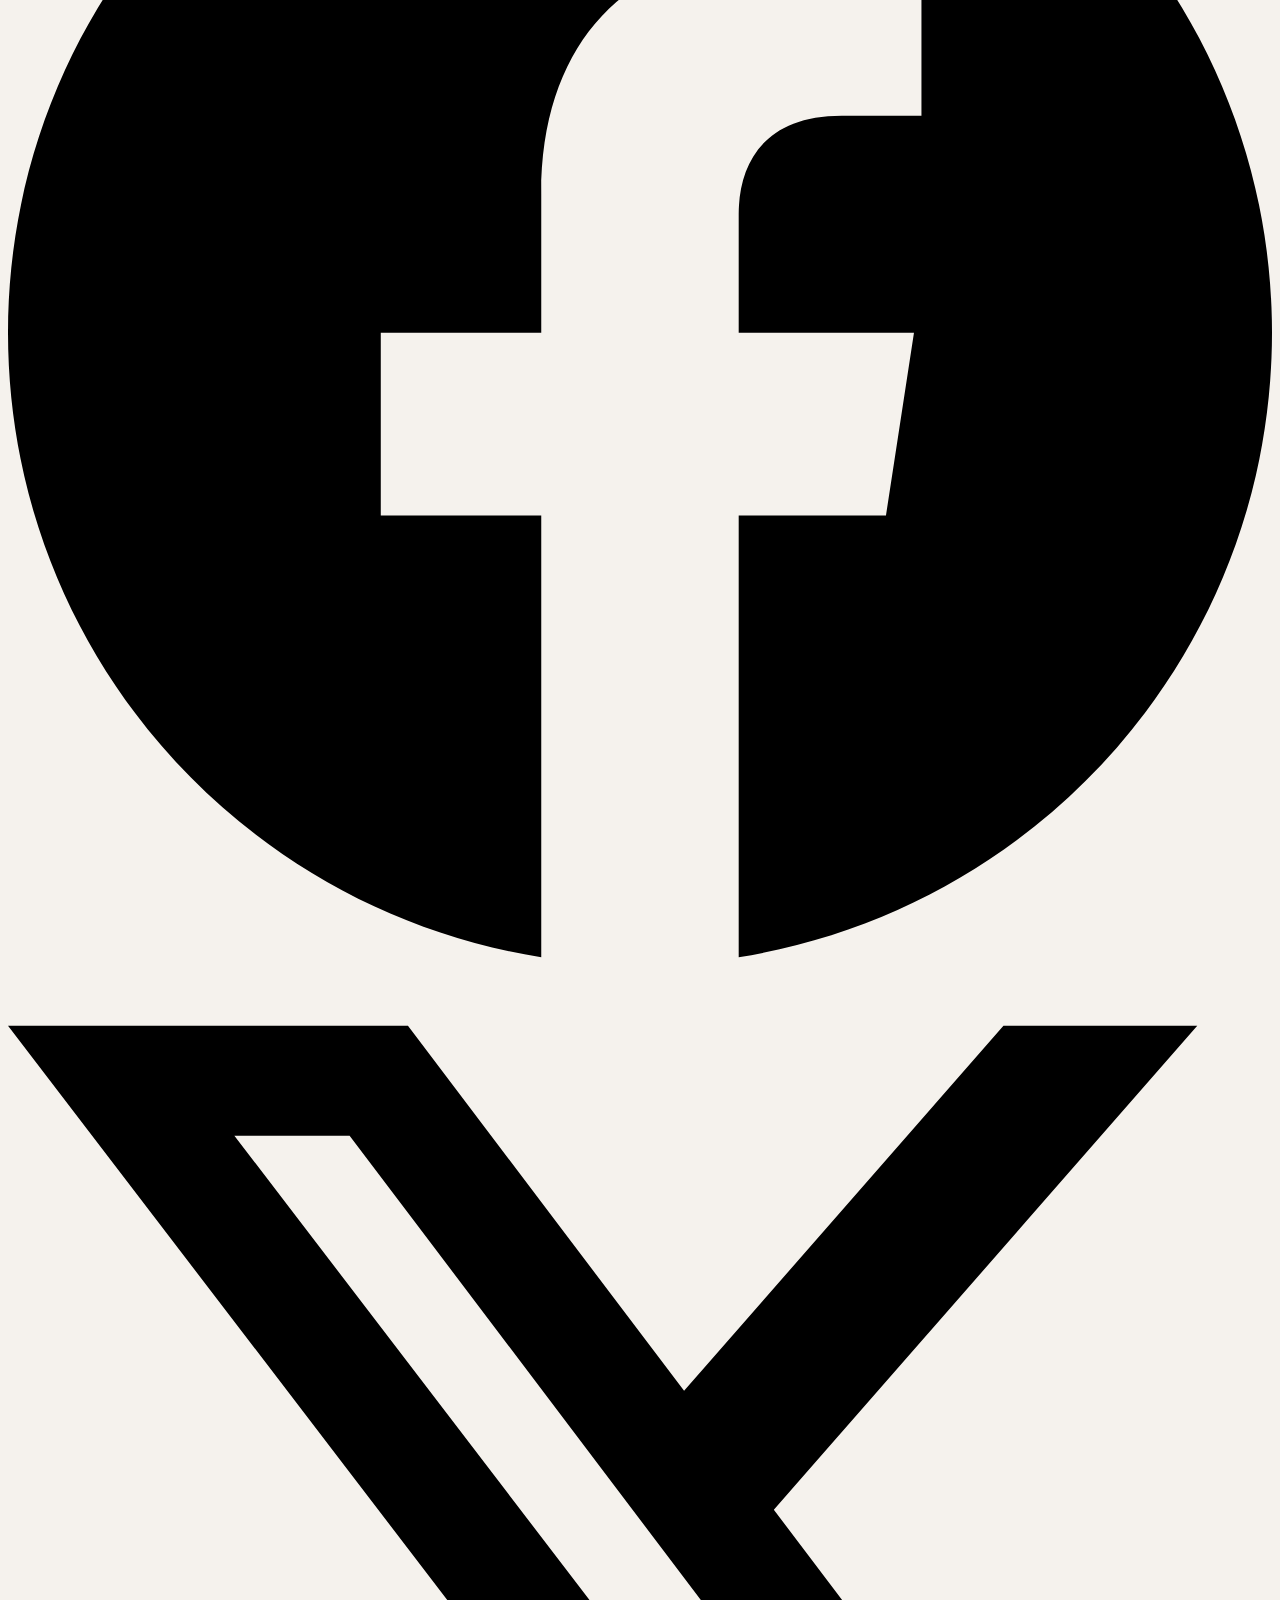
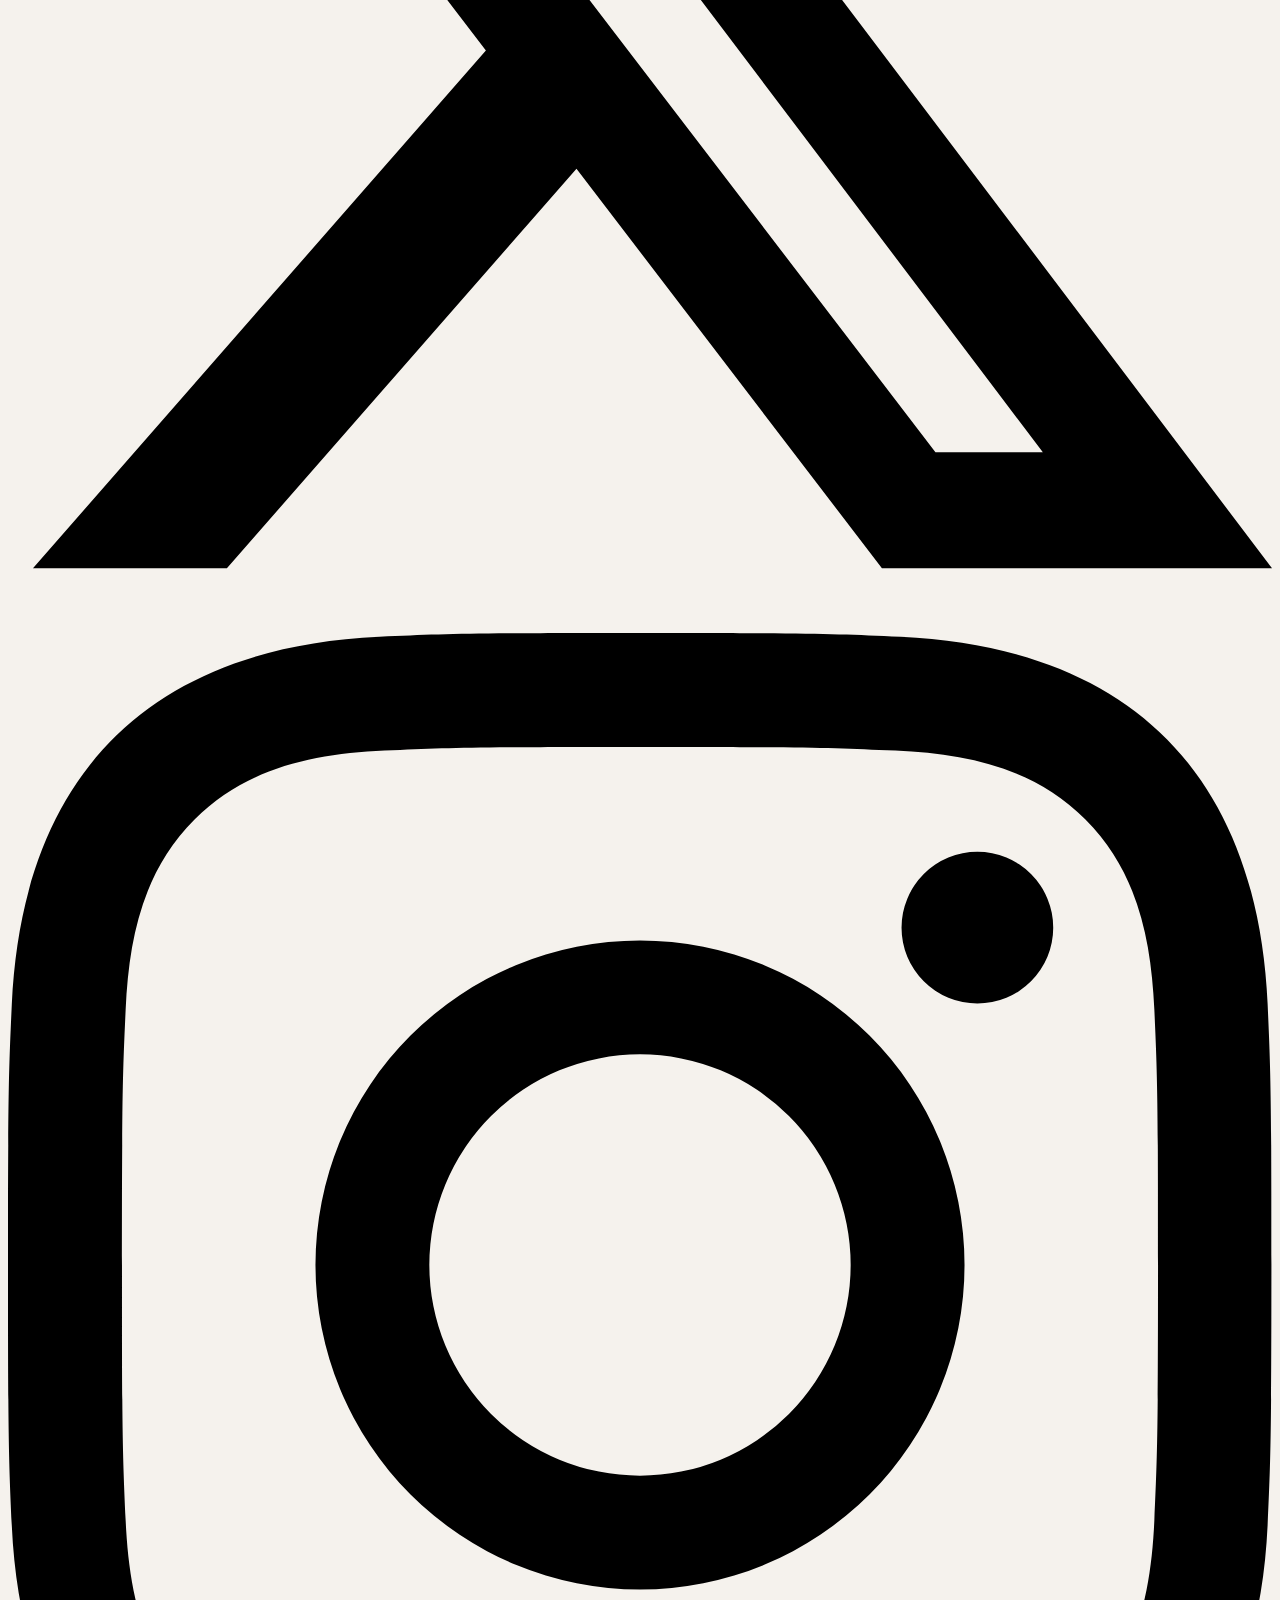
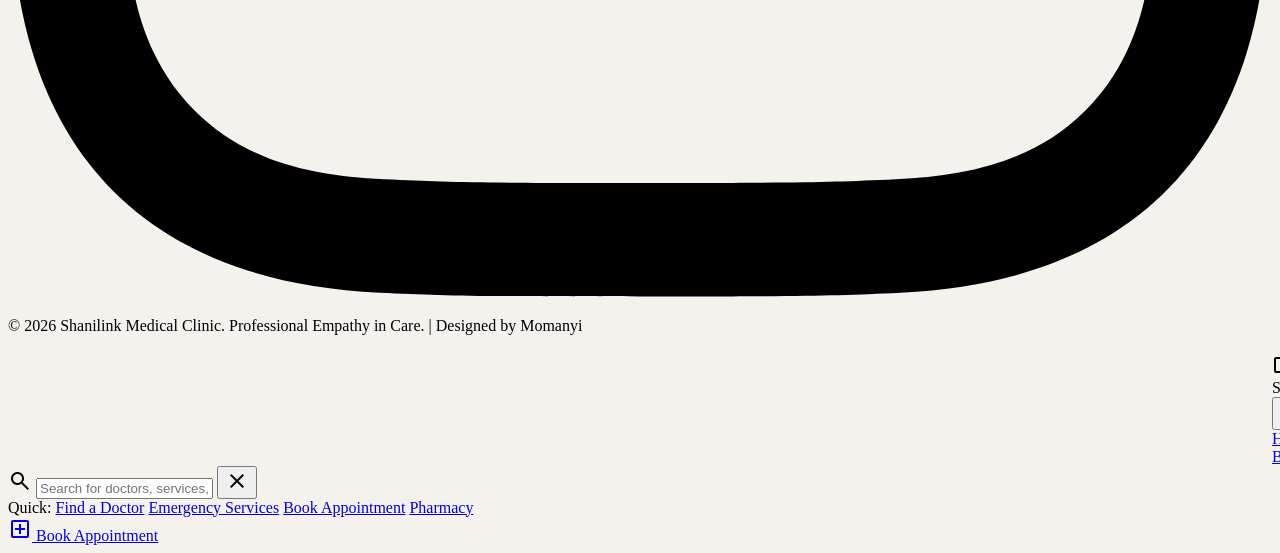
==== commit 867574d8: "change" ====
--- a/index.html
+++ b/index.html
@@ -348,13 +348,14 @@
     </div>
 
     <!-- FAB -->
-    <button
-        class="fixed bottom-8 right-8 w-16 h-16 bg-secondary text-on-secondary rounded-full shadow-2xl flex items-center justify-center hover:scale-110 transition-transform z-40 group">
+    <a href="appointments.html"
+        class="fixed bottom-8 right-8 w-16 h-16 bg-secondary text-on-secondary rounded-full shadow-2xl flex items-center justify-center hover:scale-110 transition-transform z-40 group"
+        aria-label="Book Appointment">
         <span class="material-symbols-outlined text-3xl" data-icon="add_box">add_box</span>
         <span
             class="absolute right-full mr-4 bg-white text-on-surface py-2 px-4 rounded-xl shadow-xl text-sm font-bold opacity-0 group-hover:opacity-100 transition-opacity whitespace-nowrap pointer-events-none border border-slate-100">Book
             Appointment</span>
-    </button>
+    </a>
     <script src="main.js"></script>
 </body>
 
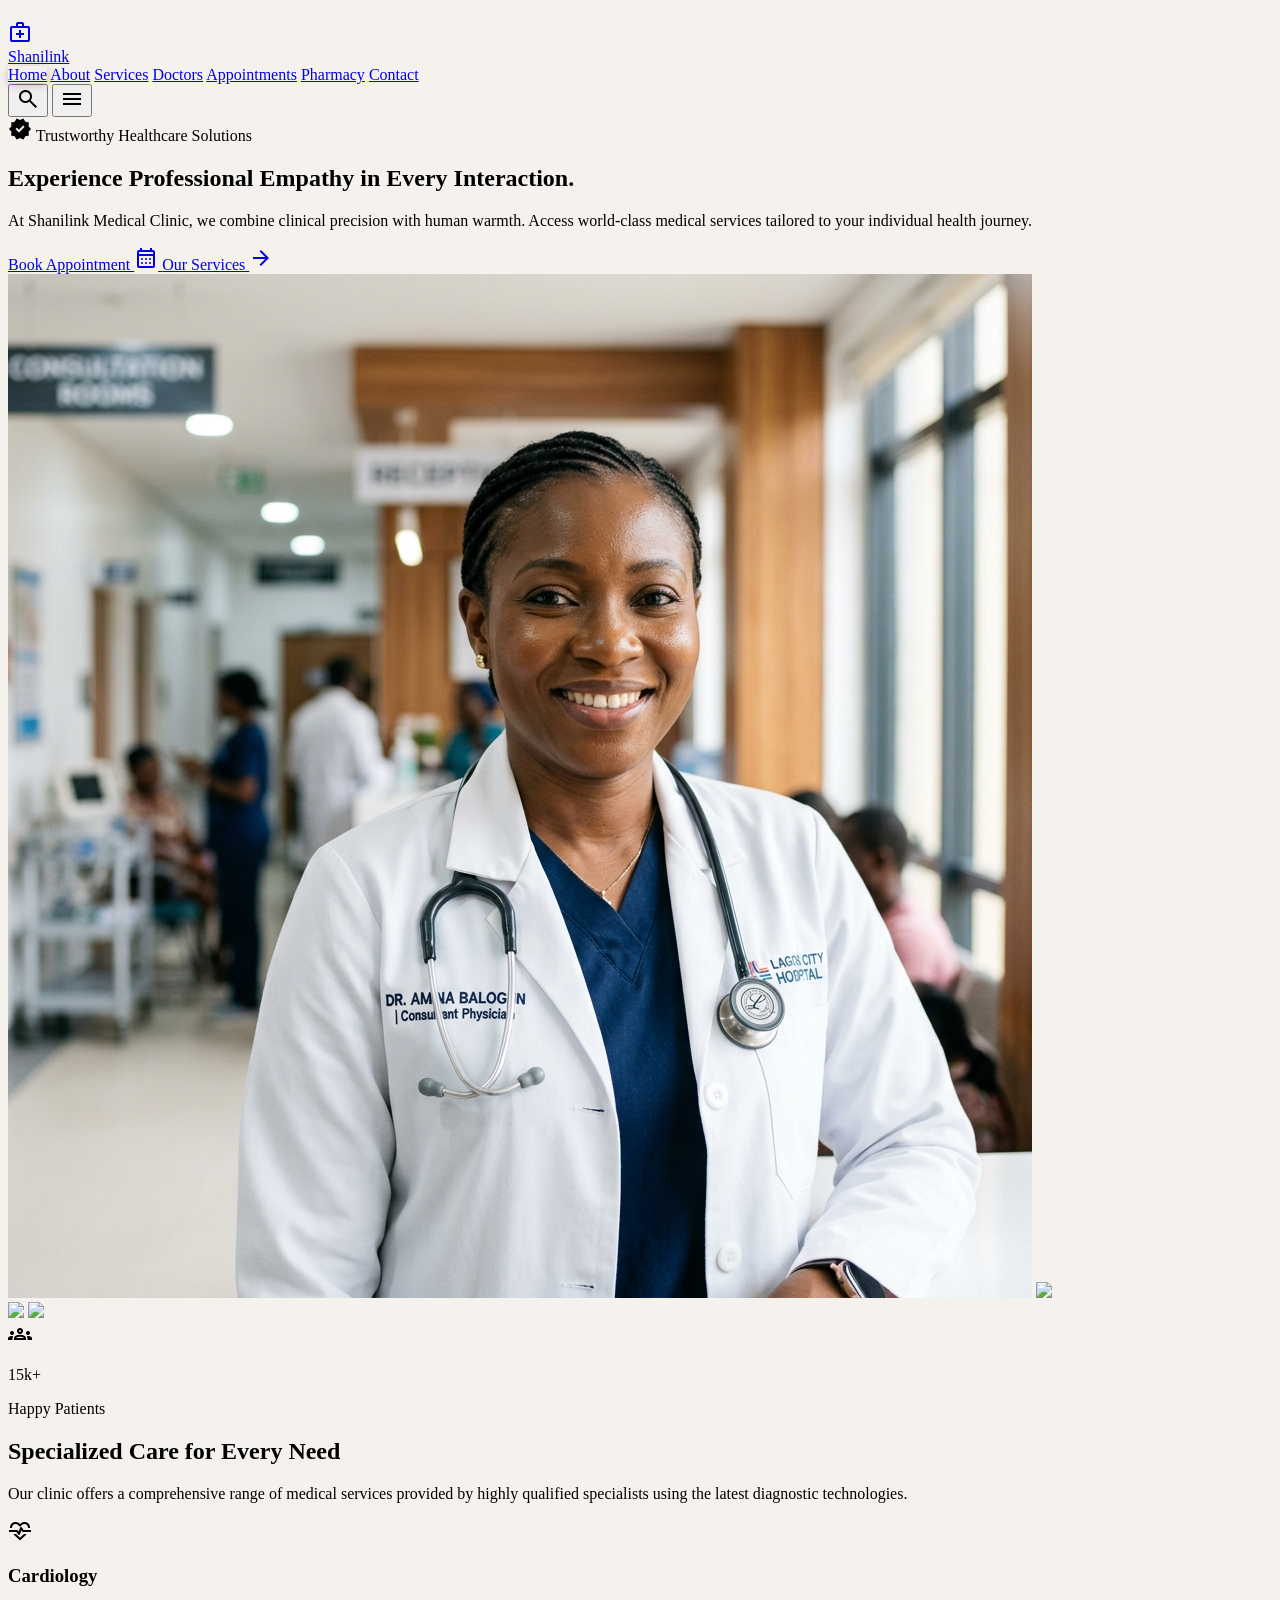
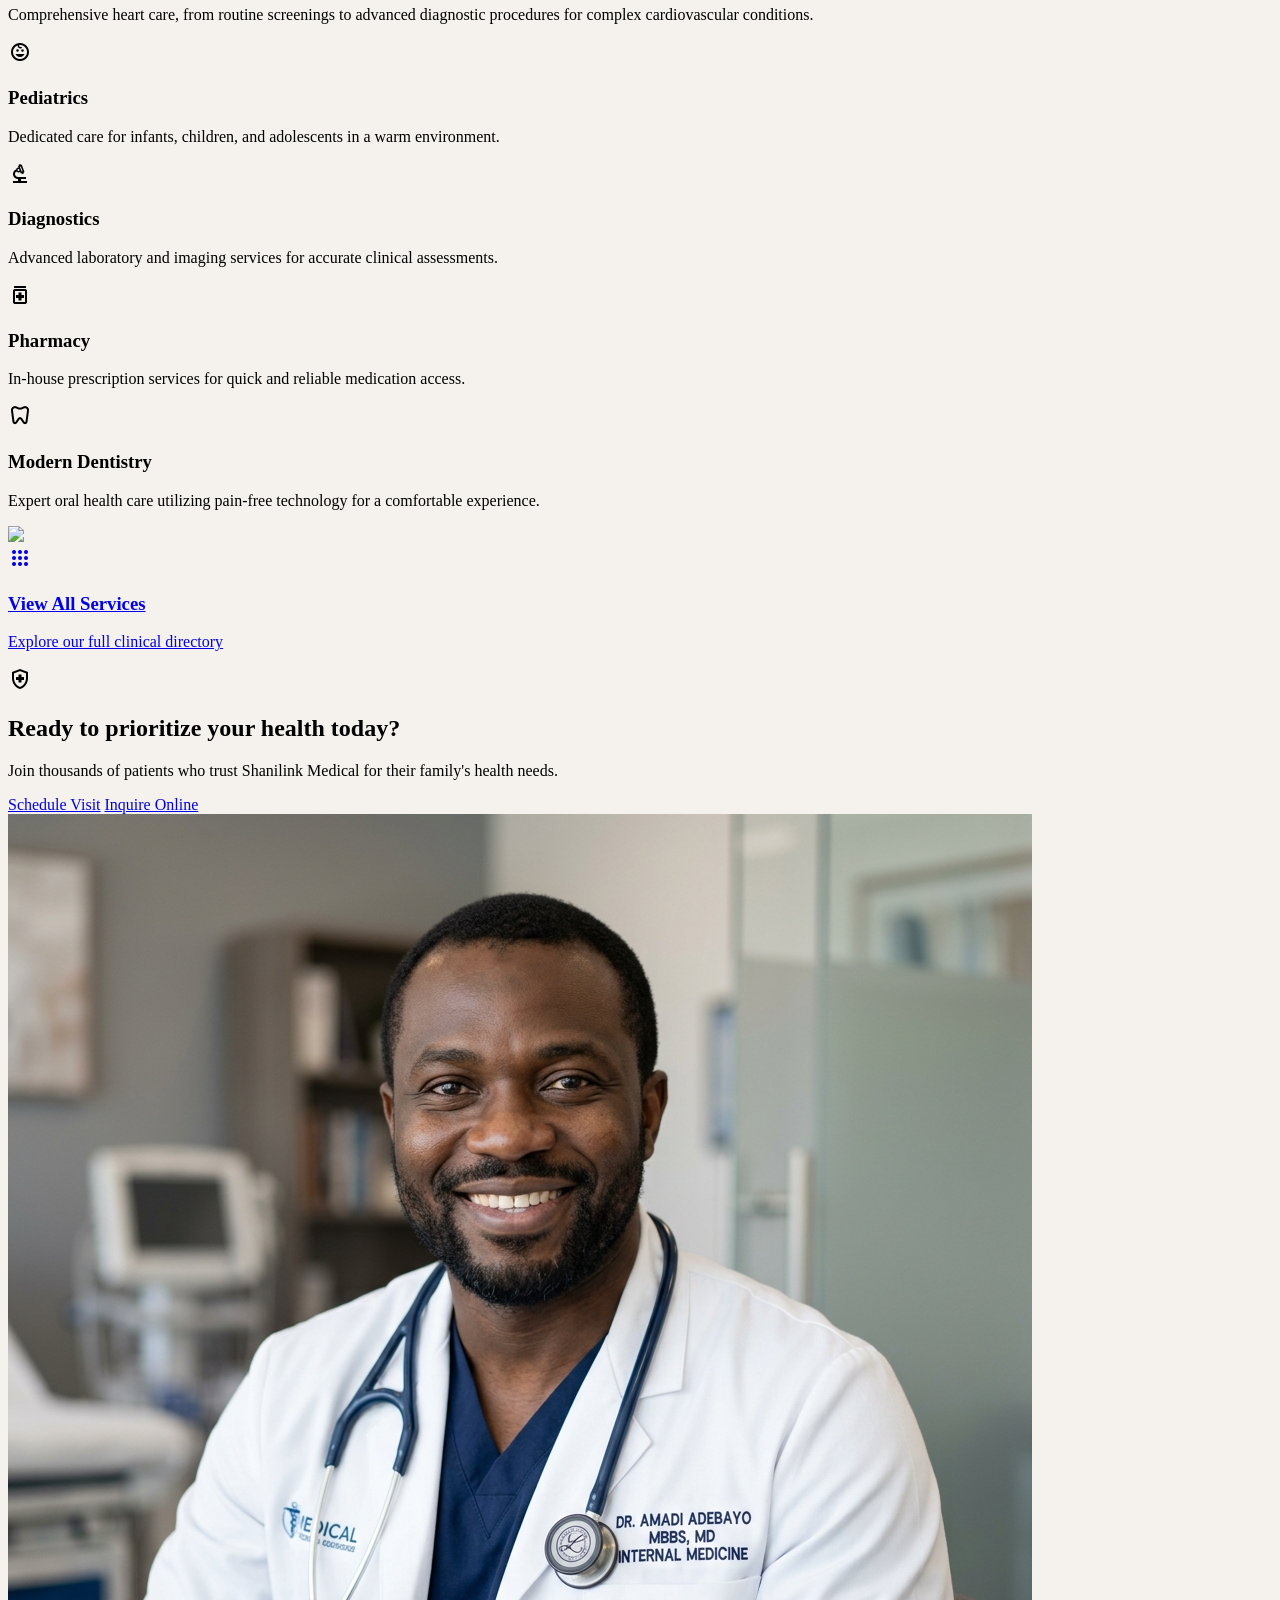
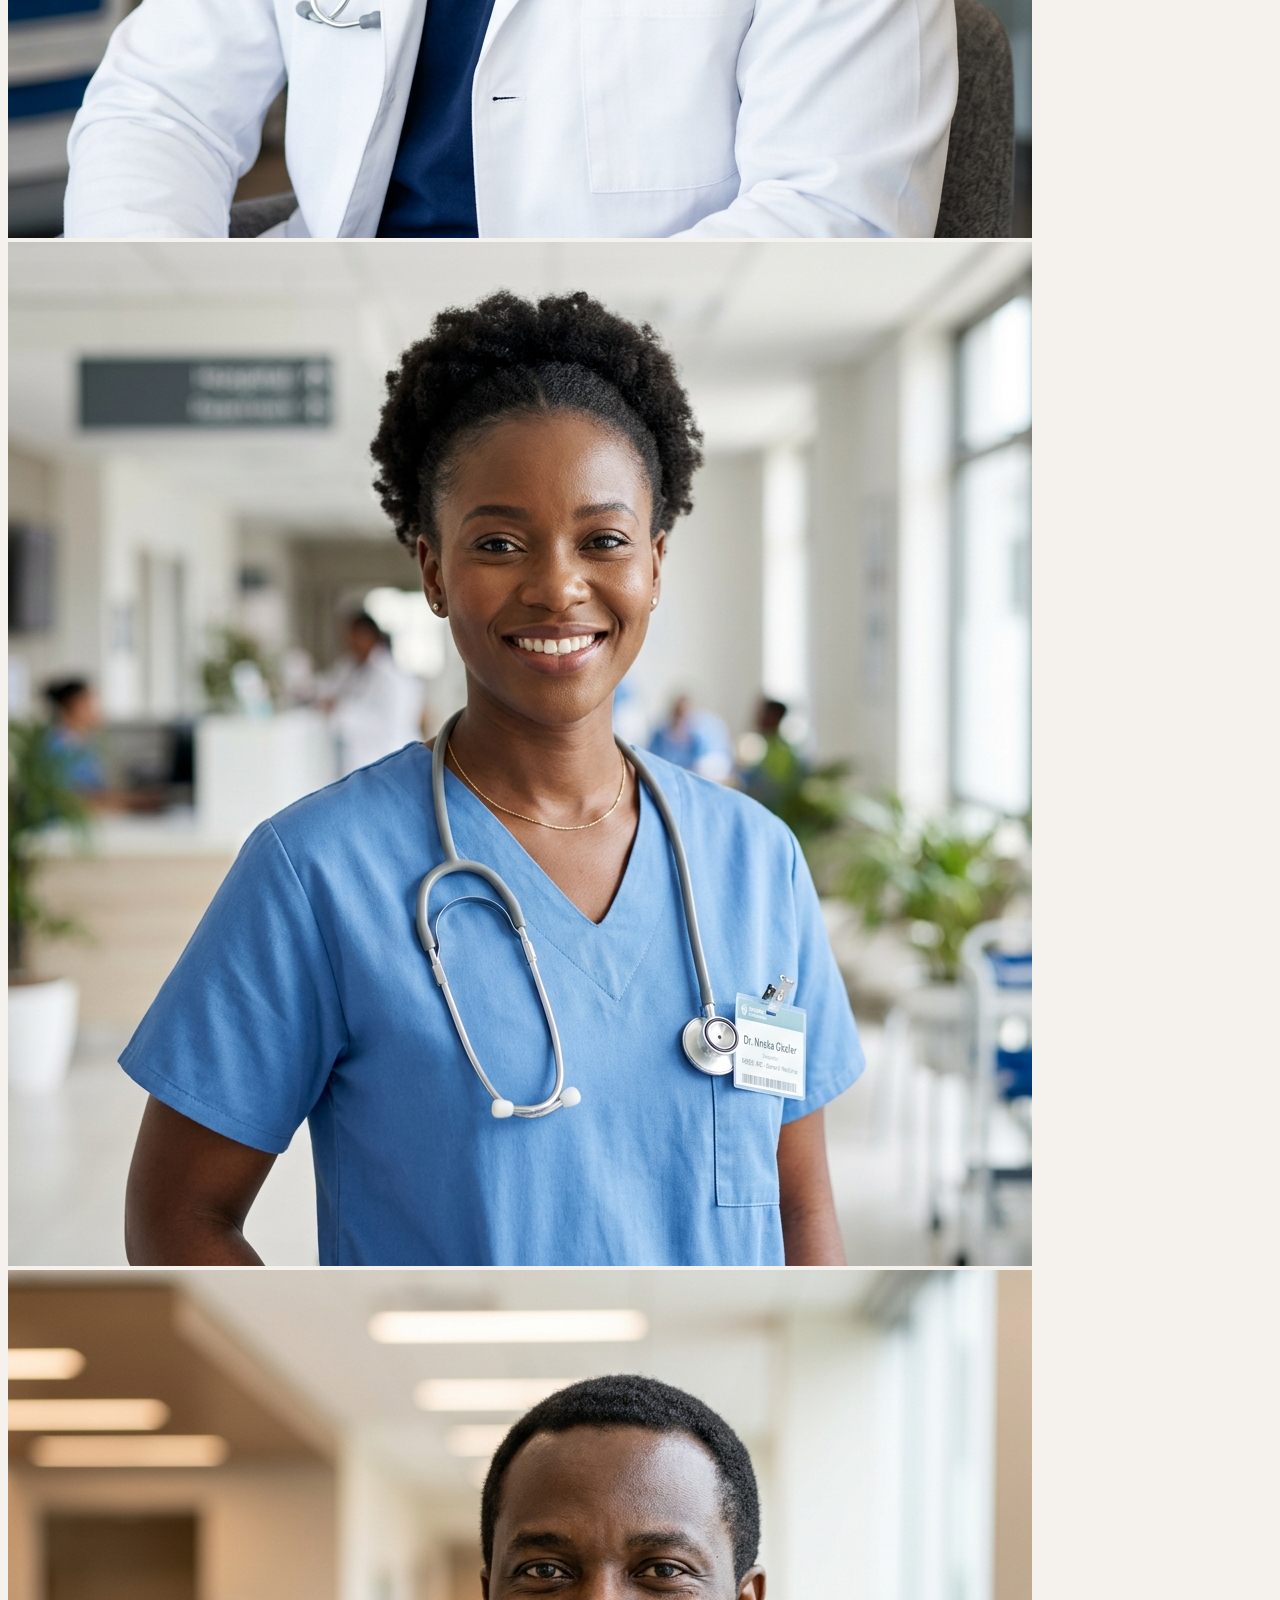
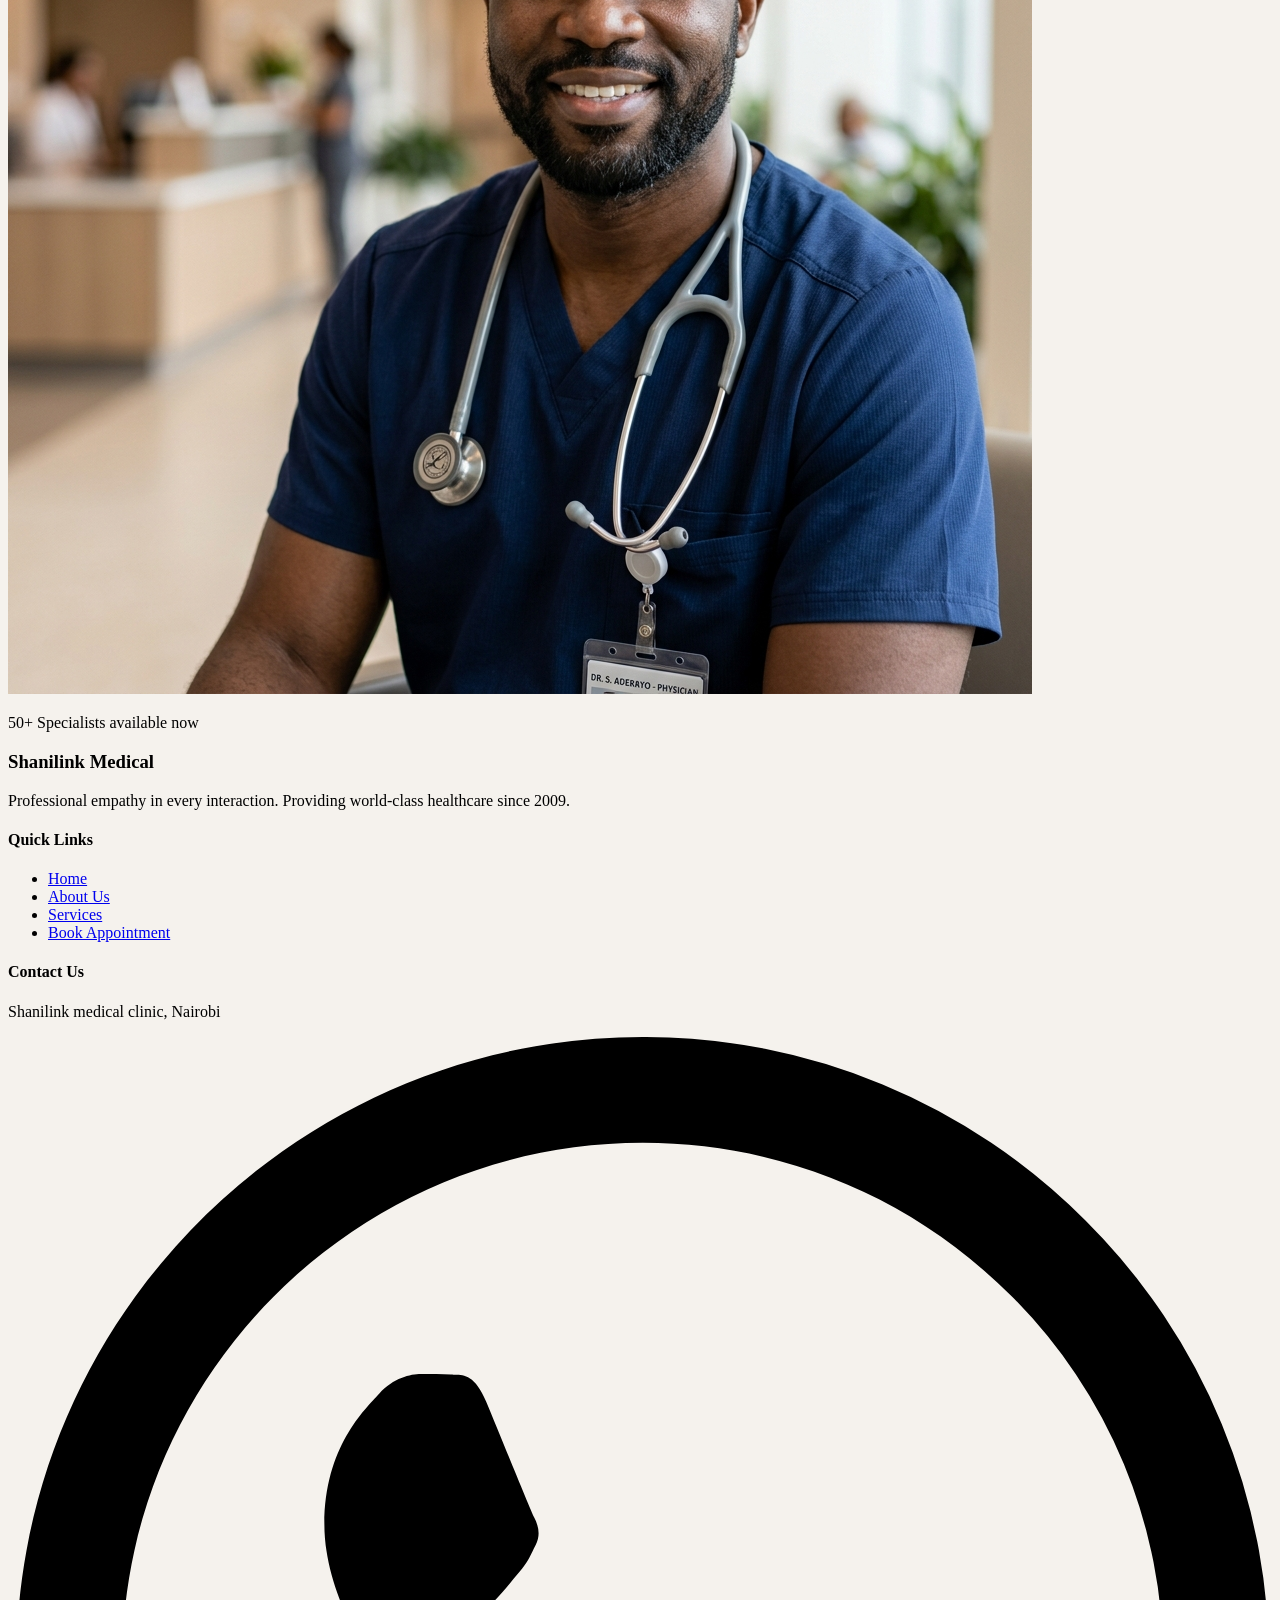
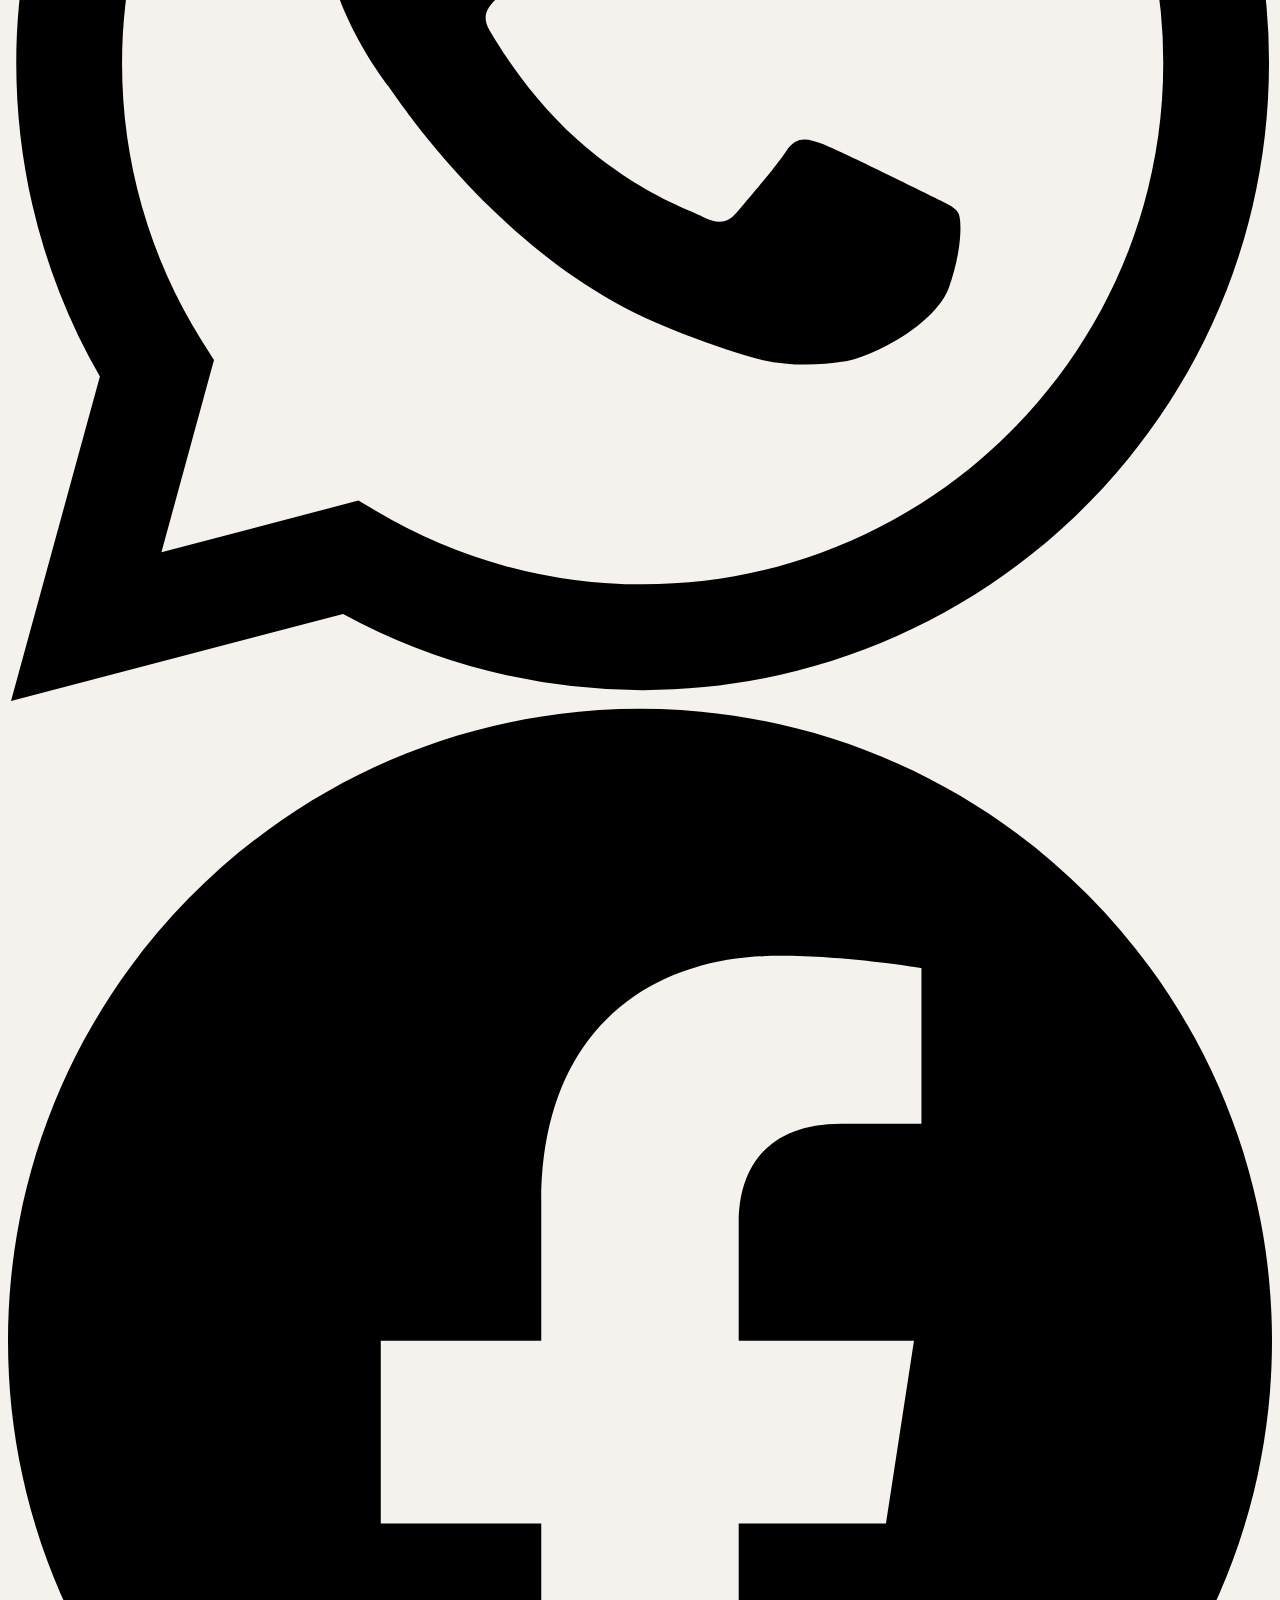
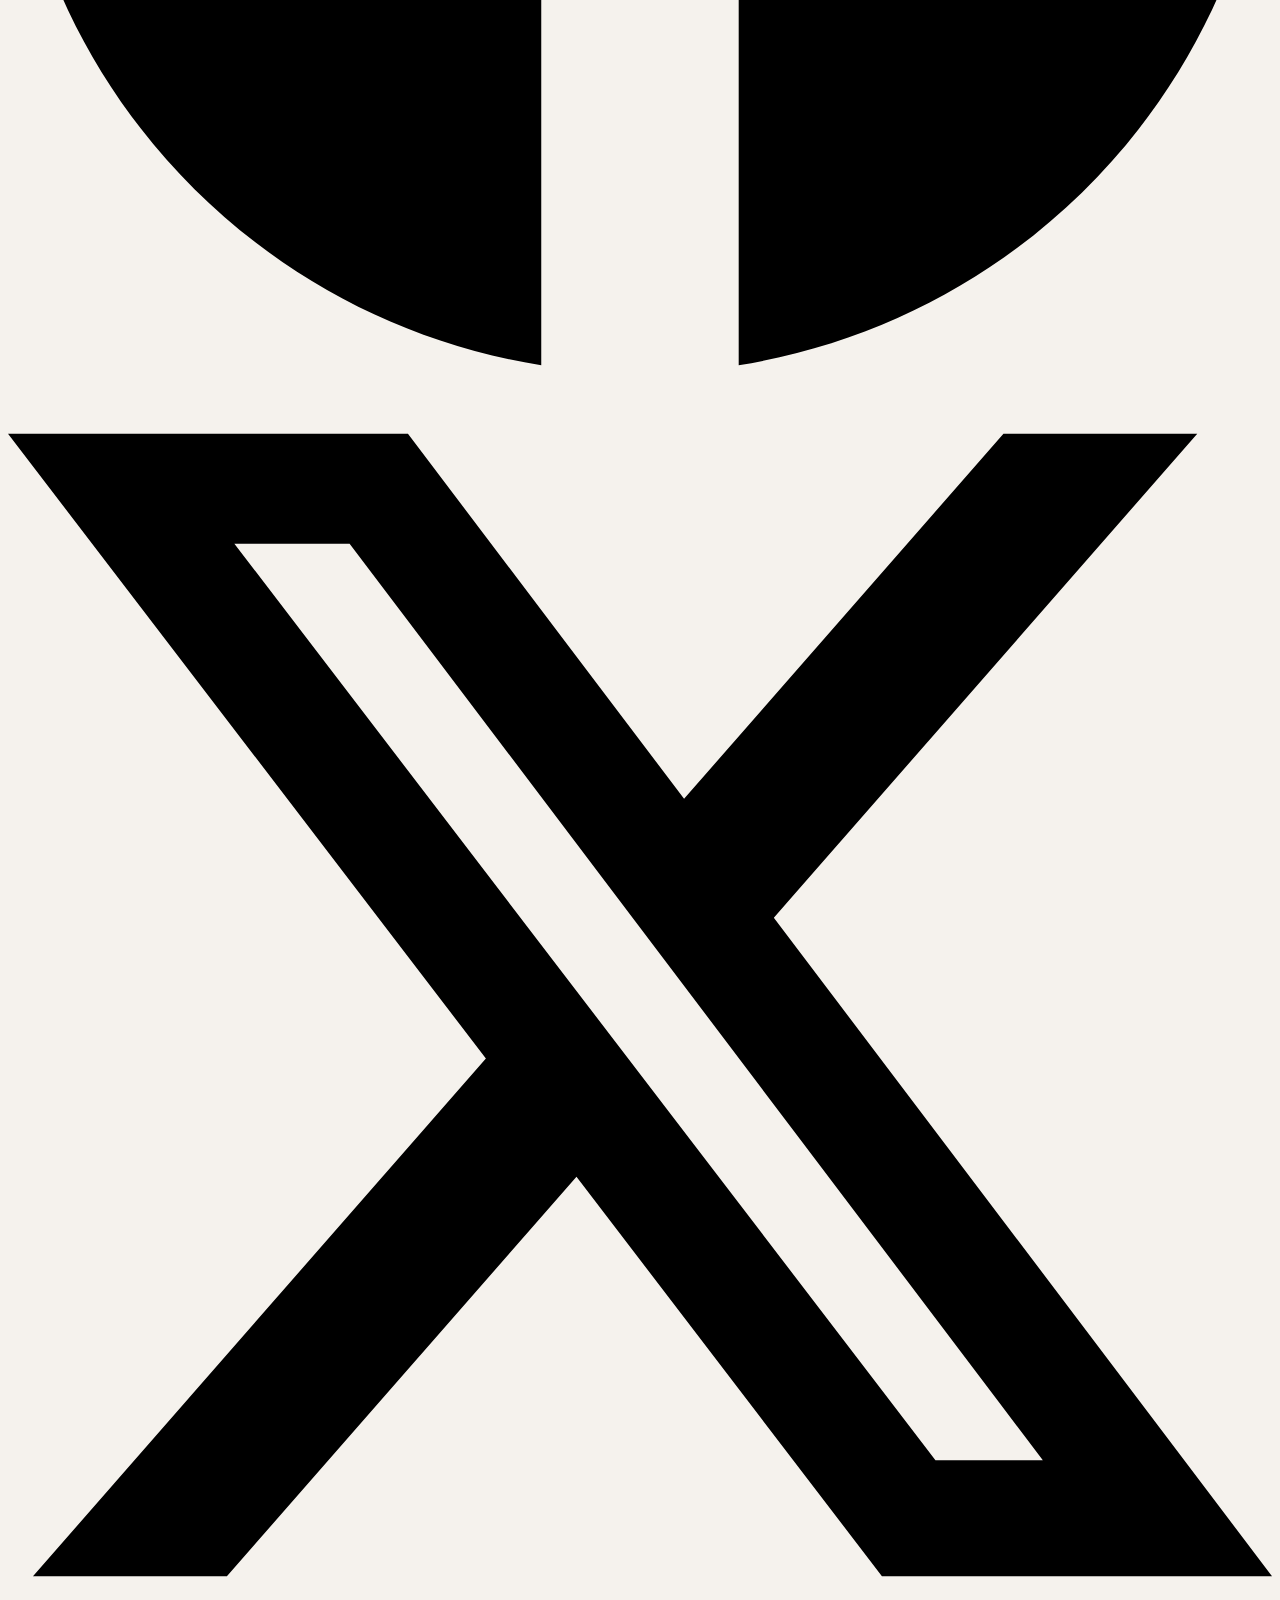
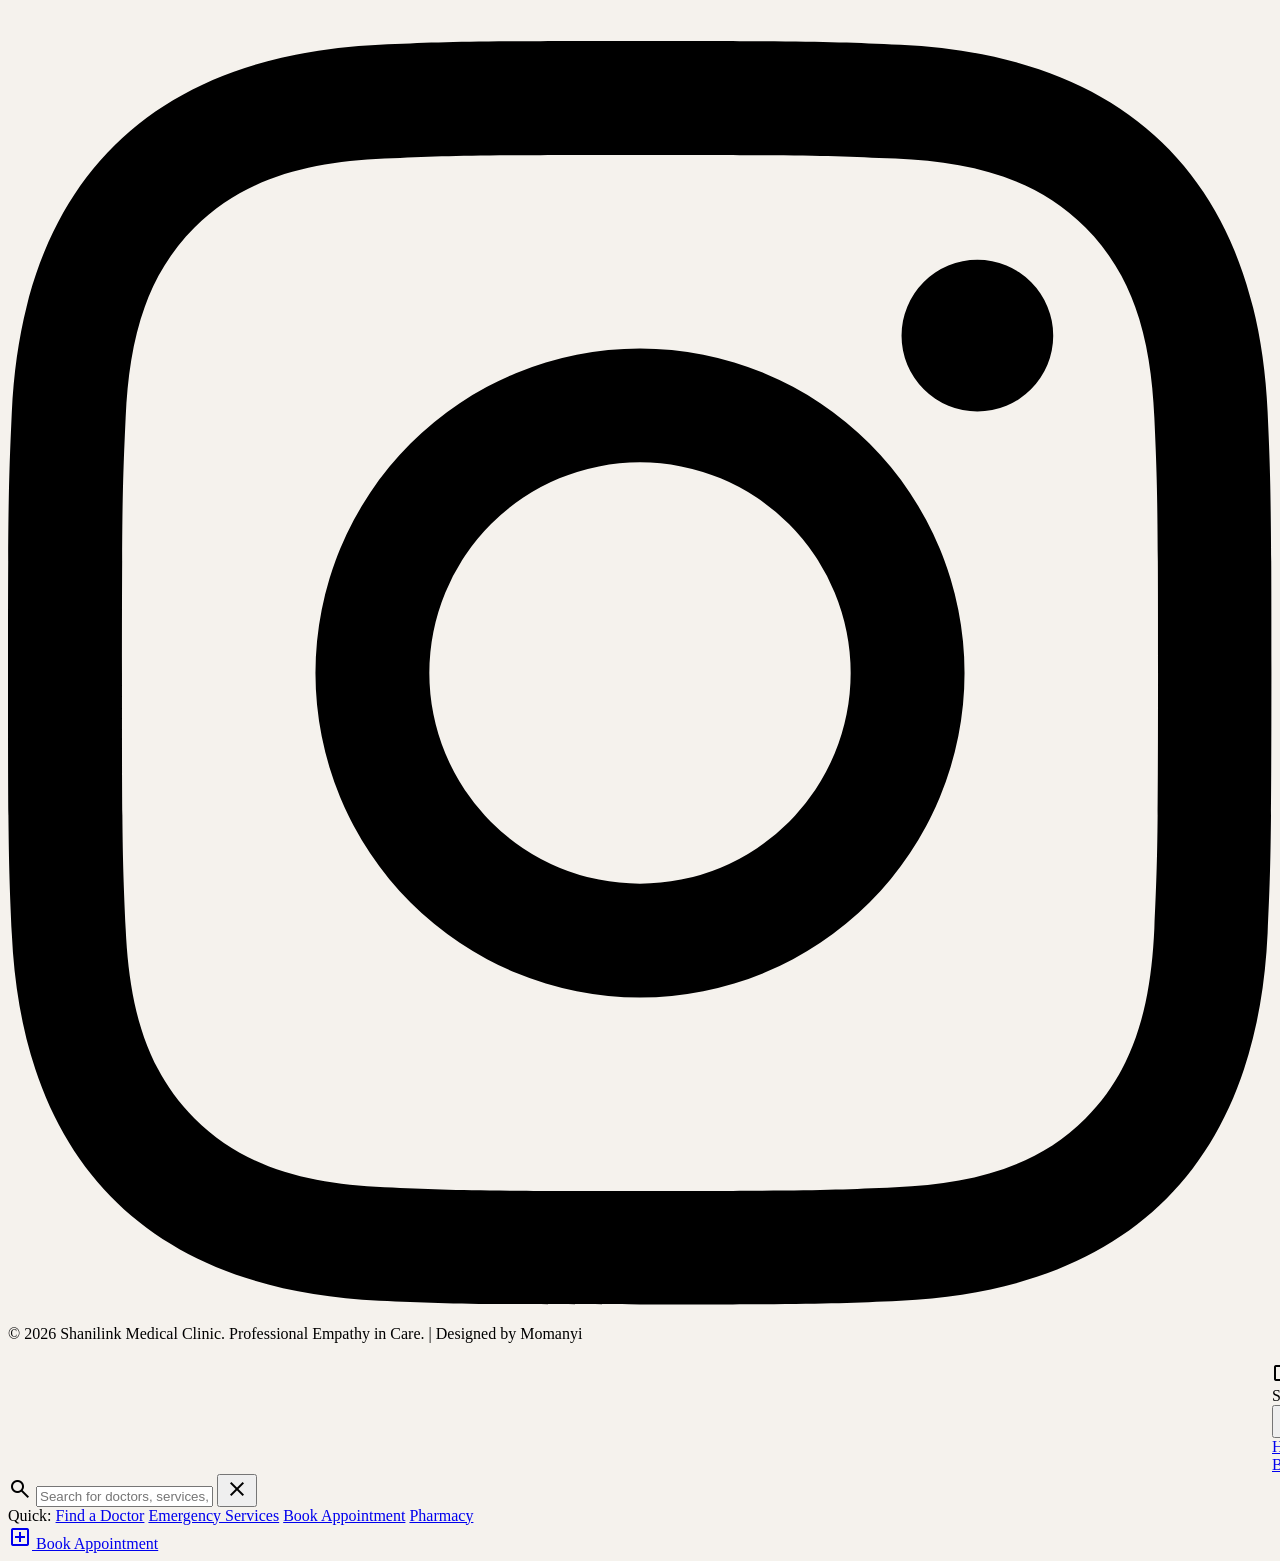
==== commit c6787641: "changes" ====
--- a/index.html
+++ b/index.html
@@ -86,8 +86,8 @@
                     <div class="grid grid-cols-2 gap-4">
                         <div class="space-y-4 pt-12">
                             <img class="w-full h-64 object-cover rounded-2xl shadow-xl"
-                                data-alt="close-up of a smiling professional female doctor in a clean modern clinic setting with soft natural light"
-                                src="https://lh3.googleusercontent.com/aida-public/[base64]" />
+                                alt="Smiling professional Black female doctor in a modern clinic"
+                                src="images/black_female_doctor_hero.png" />
                             <img class="w-full h-48 object-cover rounded-2xl shadow-xl"
                                 data-alt="bright and airy modern hospital hallway with clean white walls and subtle medical equipment in the distance"
                                 src="https://lh3.googleusercontent.com/aida-public/[base64]" />
@@ -349,8 +349,9 @@
 
     <!-- FAB -->
     <a href="appointments.html"
-        class="fixed bottom-8 right-8 w-16 h-16 bg-secondary text-on-secondary rounded-full shadow-2xl flex items-center justify-center hover:scale-110 transition-transform z-40 group"
-        aria-label="Book Appointment">
+        class="fixed bottom-8 right-8 w-16 h-16 bg-secondary text-on-secondary rounded-full shadow-2xl flex items-center justify-center hover:scale-110 transition-transform z-[80] group"
+        aria-label="Book Appointment"
+        style="touch-action: manipulation; cursor: pointer;">
         <span class="material-symbols-outlined text-3xl" data-icon="add_box">add_box</span>
         <span
             class="absolute right-full mr-4 bg-white text-on-surface py-2 px-4 rounded-xl shadow-xl text-sm font-bold opacity-0 group-hover:opacity-100 transition-opacity whitespace-nowrap pointer-events-none border border-slate-100">Book
